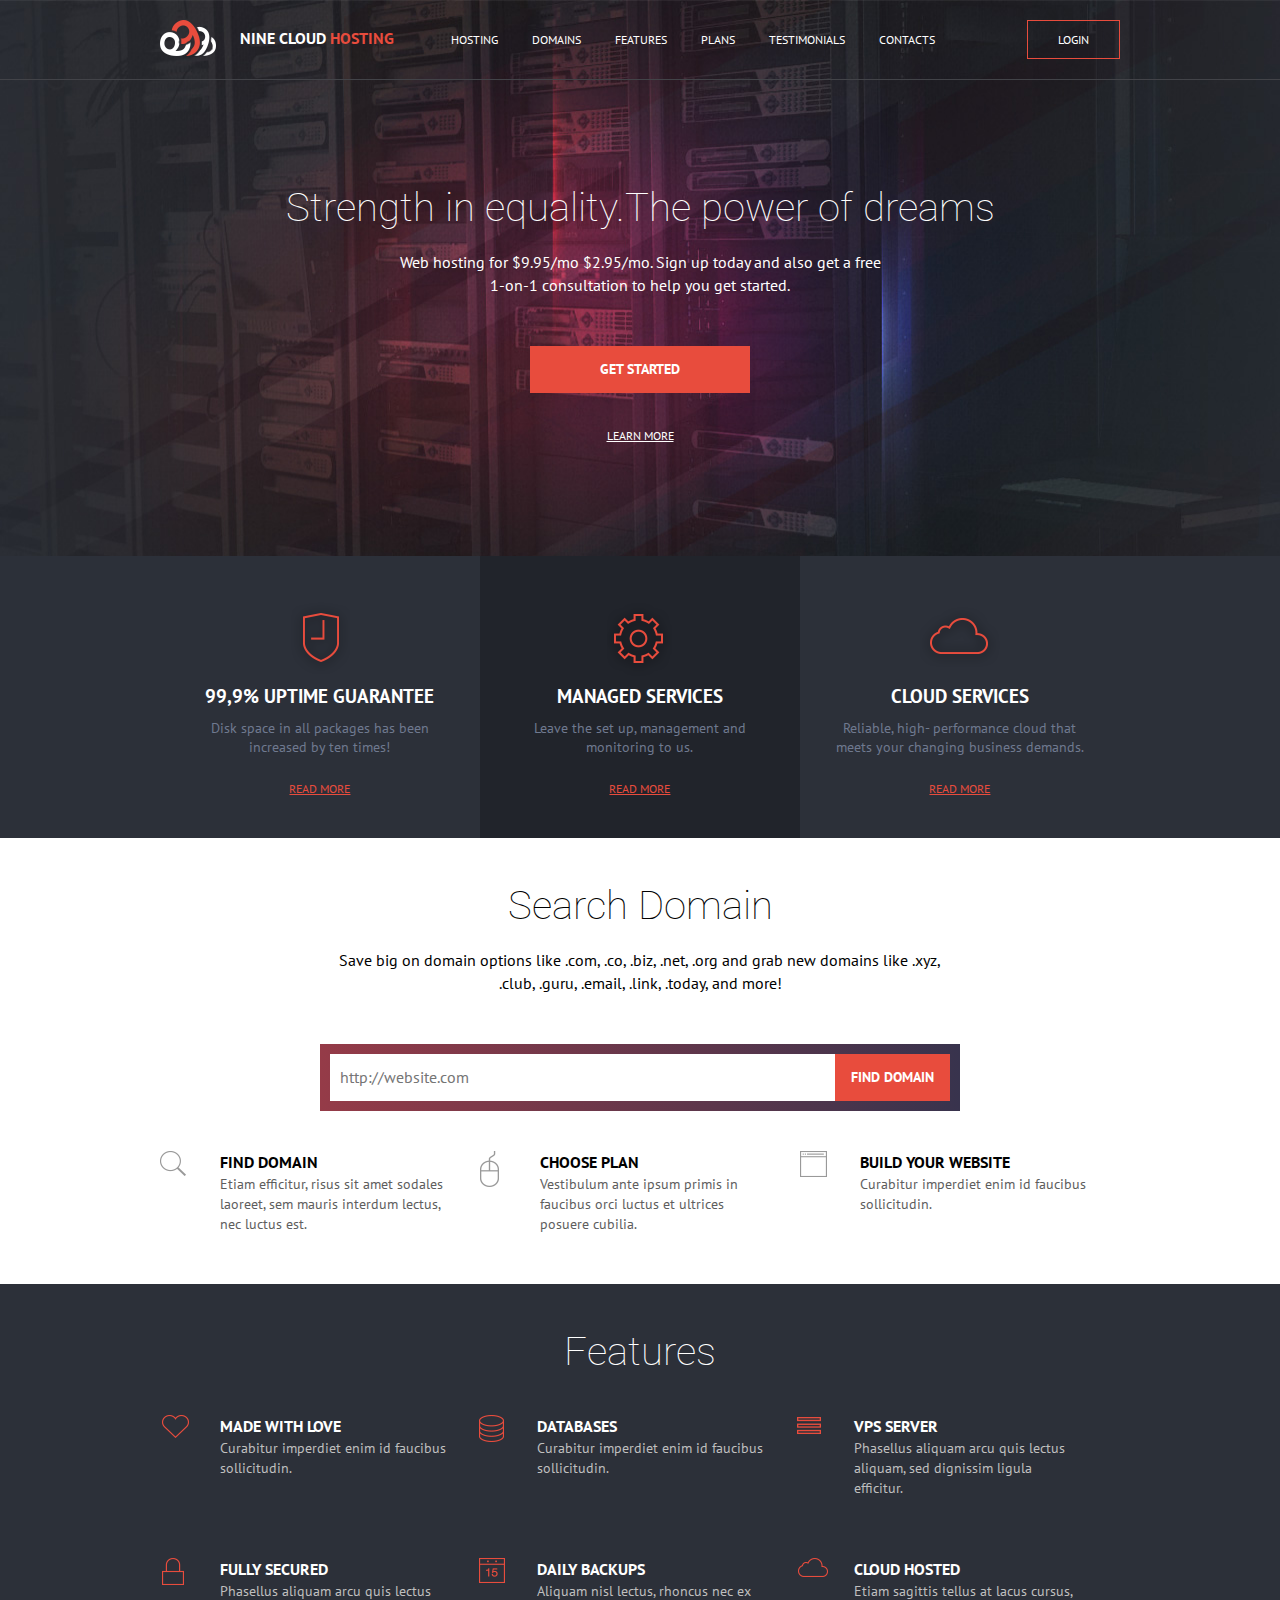
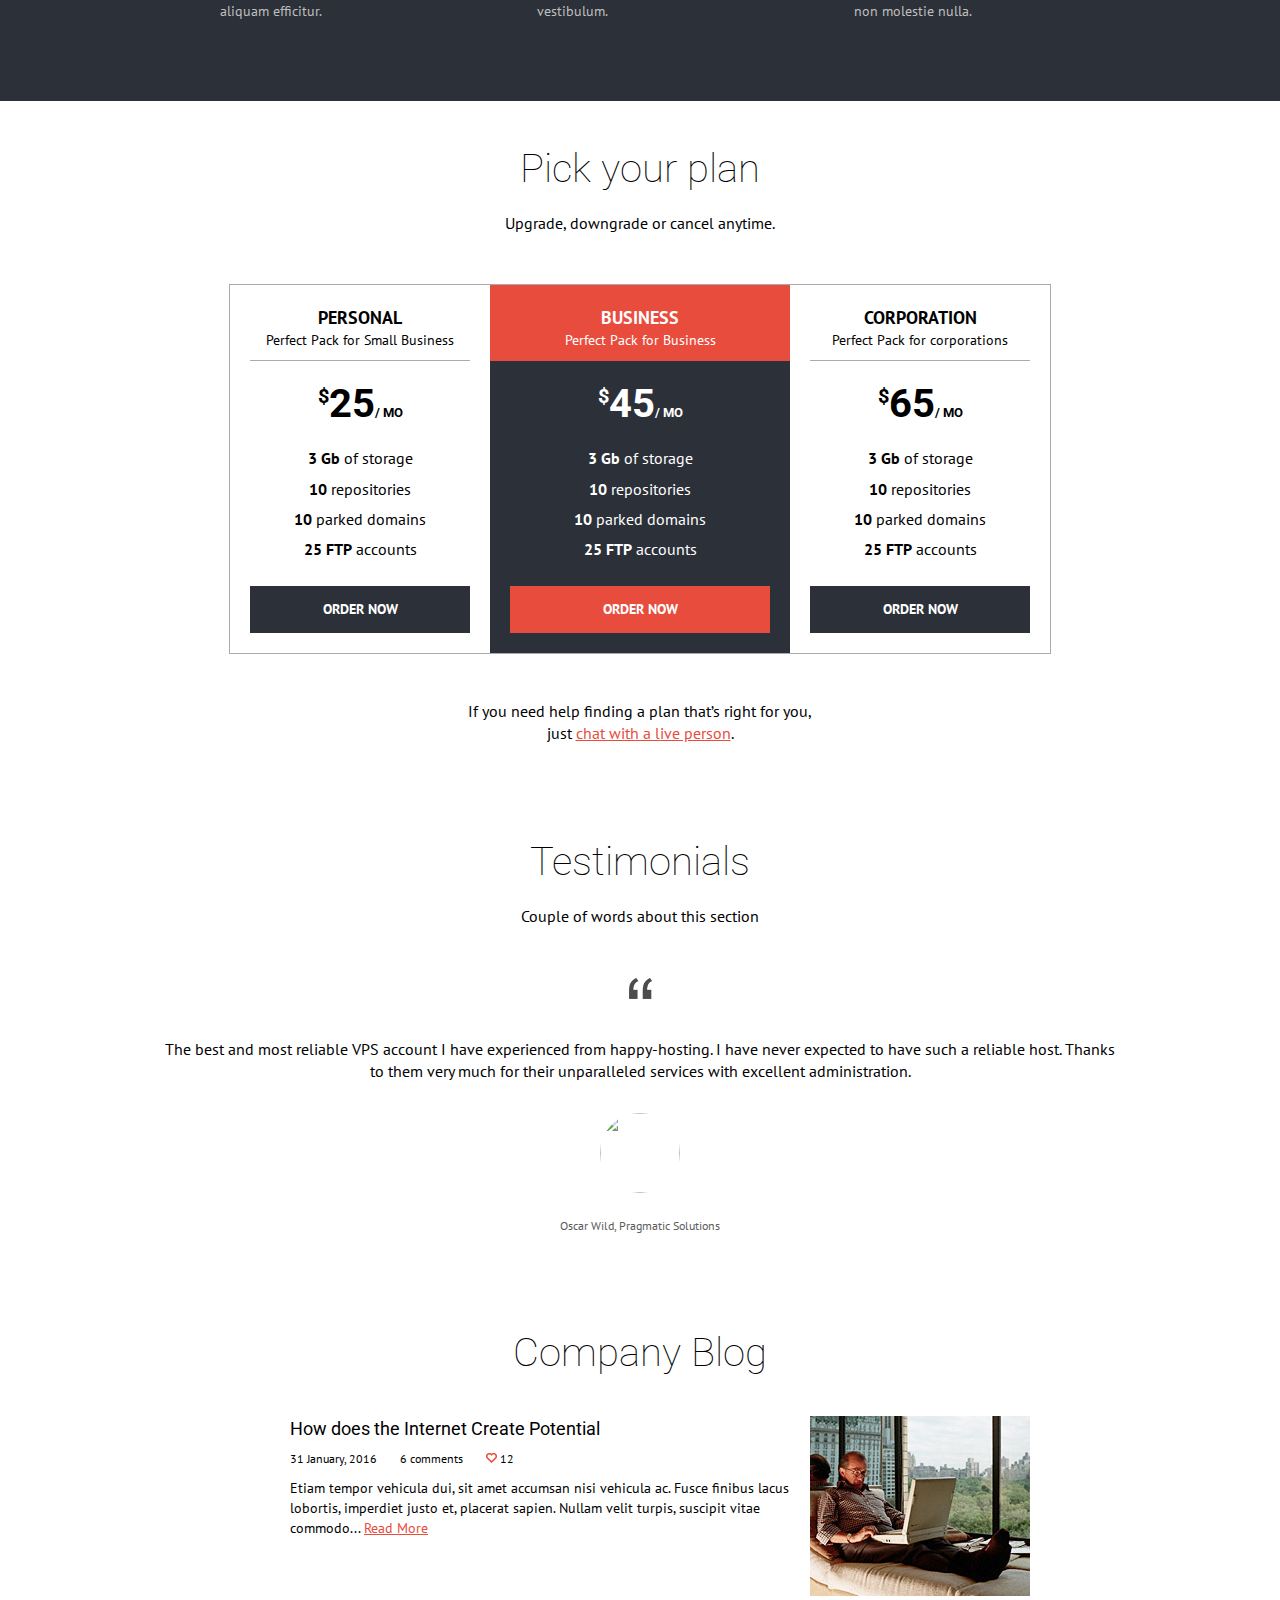
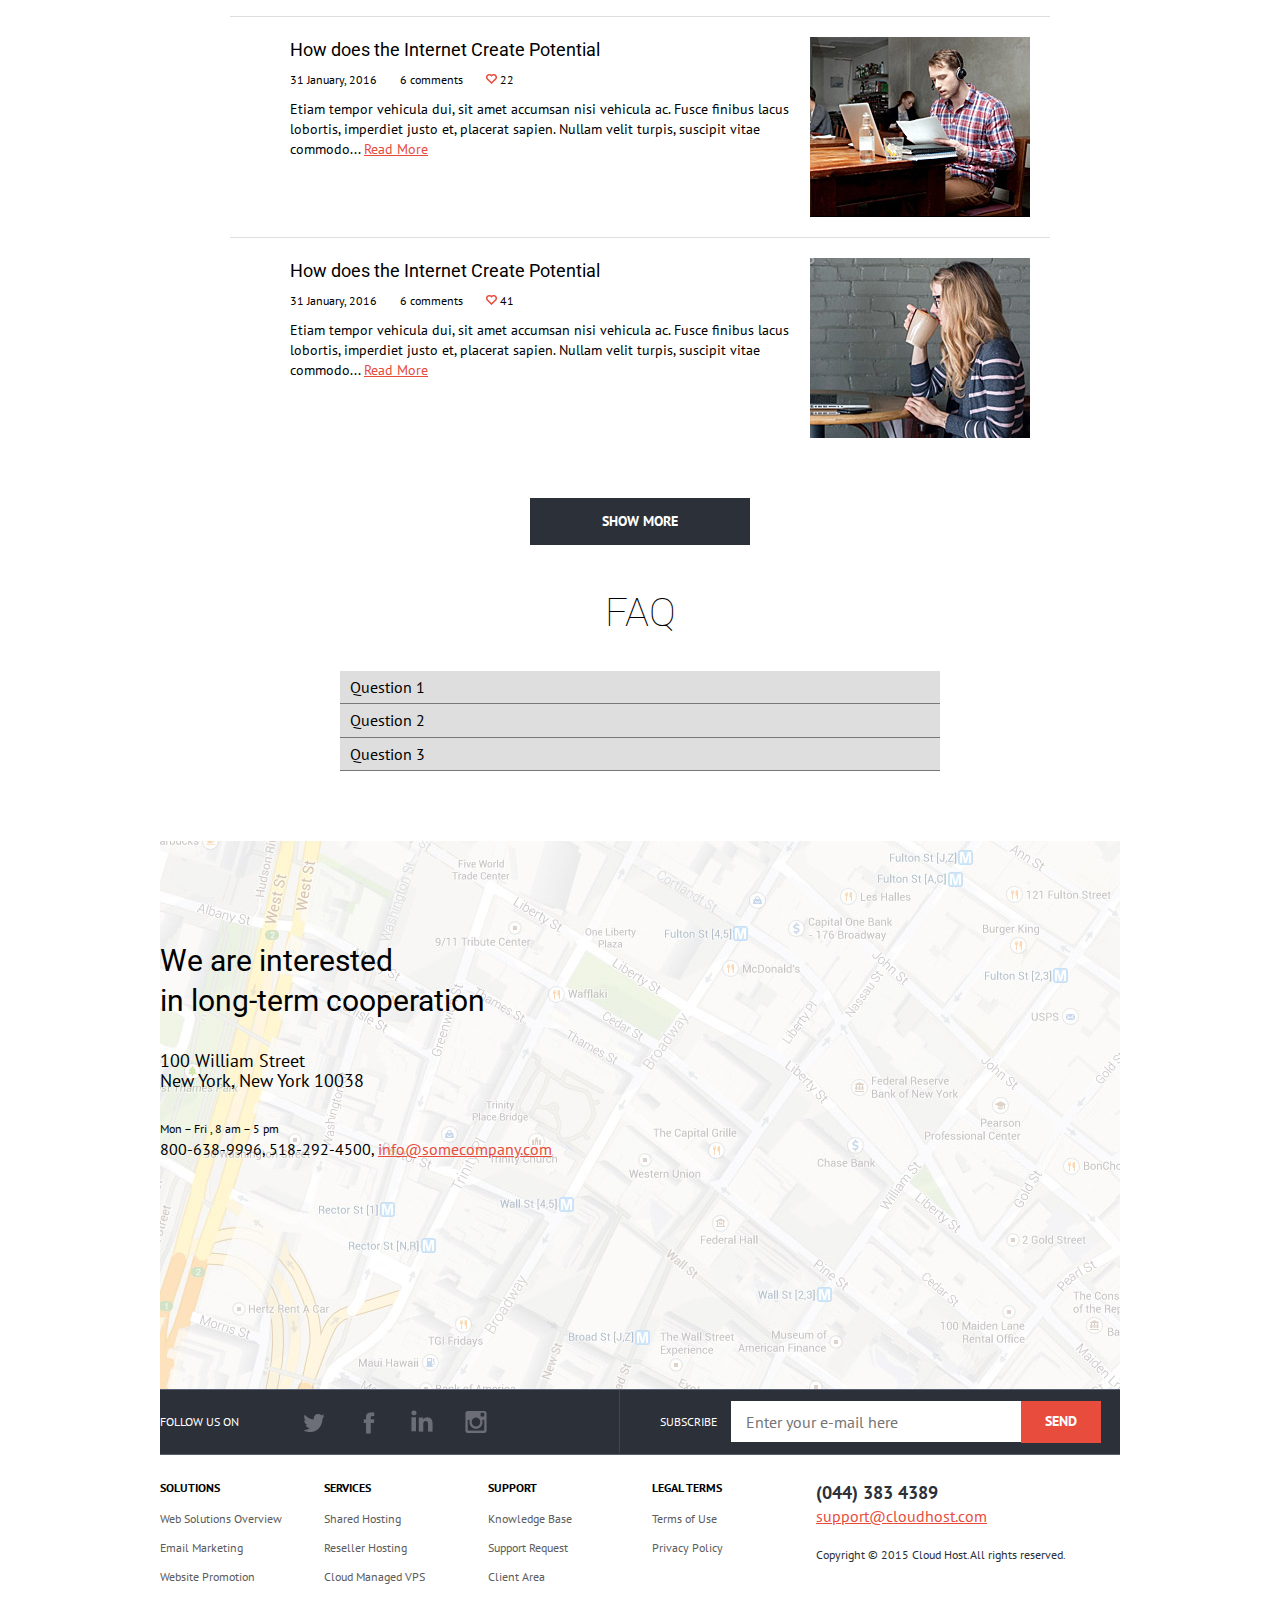
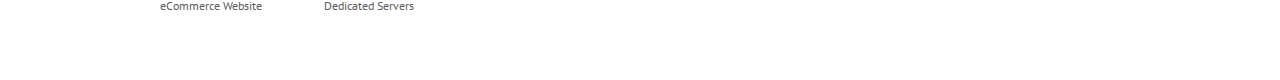
==== index.html @ 0ff3e825 "Accordion" ====
<!DOCTYPE html>
<html lang="en">
<head>

    <meta charset="UTF-8">
    <link rel="stylesheet" href="css/style.css">
    <link href='https://fonts.googleapis.com/css?family=Roboto:100,300,700|PT+Sans:400,700' rel='stylesheet' type='text/css'>
    <link rel="apple-touch-icon" sizes="57x57" href="i/favicons/apple-touch-icon-57x57.png">
    <link rel="apple-touch-icon" sizes="60x60" href="i/favicons/apple-touch-icon-60x60.png">
    <link rel="apple-touch-icon" sizes="72x72" href="i/favicons/apple-touch-icon-72x72.png">
    <link rel="apple-touch-icon" sizes="76x76" href="i/favicons/apple-touch-icon-76x76.png">
    <link rel="apple-touch-icon" sizes="114x114" href="i/favicons/apple-touch-icon-114x114.png">
    <link rel="apple-touch-icon" sizes="120x120" href="i/favicons/apple-touch-icon-120x120.png">
    <link rel="apple-touch-icon" sizes="144x144" href="i/favicons/apple-touch-icon-144x144.png">
    <link rel="apple-touch-icon" sizes="152x152" href="i/favicons/apple-touch-icon-152x152.png">
    <link rel="apple-touch-icon" sizes="180x180" href="i/favicons/apple-touch-icon-180x180.png">
    <link rel="icon" type="image/png" href="i/favicons/favicon-32x32.png" sizes="32x32">
    <link rel="icon" type="image/png" href="i/favicons/android-chrome-192x192.png" sizes="192x192">
    <link rel="icon" type="image/png" href="i/favicons/favicon-96x96.png" sizes="96x96">
    <link rel="icon" type="image/png" href="i/favicons/favicon-16x16.png" sizes="16x16">
    <link rel="manifest" href="i/favicons/manifest.json">
    <link rel="mask-icon" href="i/favicons/safari-pinned-tab.svg" color="#5bbad5">
    <meta name="msapplication-TileColor" content="#da532c">
    <meta name="msapplication-TileImage" content="i/favicons/mstile-144x144.png">
    <meta name="theme-color" content="#ffffff">

    <title>Хостинг</title>
</head>
<body>


<!-- Header -->
<div class="header" id="js-header">

    <div class="nav-container" id="js-nav-container">
        <div class="container">

            <div class="logo-container">
                <a href="#" class="logo">
                    <img src="i/logo.png" width="56" height="36" alt="">
                    <div class="slogan">nine cloud <span class="text-red">hosting</span></div>
                </a>
            </div>

            <nav class="nav" id="js-nav">
                <a href="#js-header" class="nav__item">Hosting</a>
                <a href="#js-domain" class="nav__item">Domains</a>
                <a href="#js-features" class="nav__item">features</a>
                <a href="#js-plans" class="nav__item">plans</a>
                <a href="#js-testimonials" class="nav__item">testimonials</a>
                <a href="#js-contacts" class="nav__item">contacts</a>
            </nav>

            <a href="#js-login-modal" class="btn btn_login pull-right js-show-modal">login</a>
        </div><!-- /.container -->
    </div><!-- /.nav-container -->


    <div class="container intro text-center">
        <h1 class="title">Strength in equality.The power of dreams</h1>
        <p class="text">Web hosting for $9.95/mo $2.95/mo. Sign up today and also get a free<br>1-on-1 consultation to help you get started.</p>
        <a href="#" class="btn btn_red btn_intro js-get-started">get started</a>
        <p><a href="#" class="link text-upper text-small">learn more</a></p>
    </div><!-- /.intro -->

</div><!-- /.header -->

<!-- Benefits -->
<div class="benefits">
    <div class="container">

        <div class="benefits__item uptime">
            <h3 class="benefits-title">99,9% UPtime guarantee</h3>
            <p class="benefits-text">Disk space in all packages has been increased by ten times!</p>
            <a href="#" class="link link_red text-upper text-small">read more</a>
        </div>
        <div class="benefits__item manage">
            <h3 class="benefits-title">Managed Services</h3>
            <p class="benefits-text">Leave the set up, management and monitoring to us.</p>
            <a href="#" class="link link_red text-upper text-small">read more</a>
        </div>
        <div class="benefits__item cloud">
            <h3 class="benefits-title">Cloud Services</h3>
            <p class="benefits-text">Reliable, high- performance cloud that meets your changing business demands.</p>
            <a href="#" class="link link_red text-upper text-small">read more</a>
        </div>

    </div><!-- /.container -->
</div><!-- /.benefits -->

<!-- Search Domain -->
<div class="container page-block" id="js-domain">

    <h2 class="title title_dark text-center">Search Domain</h2>
    <p class="text text_dark text-center">Save big on domain options like .com, .co, .biz, .net, .org and grab new domains like .xyz,<br>.club, .guru, .email, .link, .today, and more!</p>

    <div class="domain-search">
        <form action="#" method="#" class="search-form">
            <input type="text" name="search_domain" class="search-input pull-left" placeholder="http://website.com">
            <button class="btn btn_red btn_sm btn_search pull-right">find domain</button>
        </form>
    </div>

    <div class="steps">
        <div class="steps__item find">
            <h3 class="steps-title">find domain</h3>
            <p class="steps-text">Etiam efficitur, risus sit amet sodales laoreet, sem mauris interdum lectus, nec luctus est.</p>
        </div>
        <div class="steps__item choose">
            <h3 class="steps-title">choose plan</h3>
            <p class="steps-text">Vestibulum ante ipsum primis in faucibus orci luctus et ultrices posuere cubilia.</p>
        </div>
        <div class="steps__item build">
            <h3 class="steps-title">build your website</h3>
            <p class="steps-text">Curabitur imperdiet enim id faucibus sollicitudin.</p>
        </div>
    </div><!-- /.steps -->

</div><!-- /.container -->

<!-- Features -->

<div class="features page-block" id="js-features">
    <div class="container">

        <h2 class="title text-center">Features</h2>

        <div class="features-list">
            <div class="features-list__item love">
                <h3 class="features-title">Made with love</h3>
                <p class="features-text">Curabitur imperdiet enim id faucibus sollicitudin.</p>
            </div>
            <div class="features-list__item database">
                <h3 class="features-title">Databases</h3>
                <p class="features-text">Curabitur imperdiet enim id faucibus sollicitudin.</p>
            </div>
            <div class="features-list__item vps">
                <h3 class="features-title">VPS server</h3>
                <p class="features-text">Phasellus aliquam arcu quis lectus aliquam, sed dignissim ligula efficitur.</p>
            </div>
            <div class="features-list__item secure">
                <h3 class="features-title">Fully secured</h3>
                <p class="features-text">Phasellus aliquam arcu quis lectus aliquam efficitur.</p>
            </div>
            <div class="features-list__item backup">
                <h3 class="features-title">Daily backups</h3>
                <p class="features-text">Aliquam nisl lectus, rhoncus nec ex vestibulum. </p>
            </div>
            <div class="features-list__item cloud">
                <h3 class="features-title">Cloud hosted</h3>
                <p class="features-text">Etiam sagittis tellus at lacus cursus, non molestie nulla.</p>
            </div>
        </div>

    </div><!-- /.container -->
</div><!-- /.features -->

<!-- Plans -->
<div class="container page-block text-center" id="js-plans">
    <h2 class="title title_dark">Pick your plan</h2>
    <p class="text text_dark">Upgrade, downgrade or cancel anytime.</p>

    <div class="plans">
        <div class="plans__item">
            <header class="plans__header">
                <h3 class="plans-title">personal</h3>
                <p class="plans-text">Perfect Pack for Small Business</p>
            </header>
            <div class="plans-price"><sup>$</sup>25<span>/ mo</span></div>
            <ul class="plans-include">
                <li class="plans-include__item"><b>3 Gb</b> of storage</li>
                <li class="plans-include__item"><b>10</b> repositories</li>
                <li class="plans-include__item"><b>10</b> parked domains</li>
                <li class="plans-include__item"><b>25 FTP</b> accounts</li>
            </ul>
            <a href="#" class="btn btn_blue btn_full">order now</a>
        </div>

        <div class="plans__item plans__item_active">
            <header class="plans__header">
                <h3 class="plans-title">business</h3>
                <p class="plans-text">Perfect Pack for Business</p>
            </header>
            <div class="plans-price"><sup>$</sup>45<span>/ mo</span></div>
            <ul class="plans-include">
                <li class="plans-include__item"><b>3 Gb</b> of storage</li>
                <li class="plans-include__item"><b>10</b> repositories</li>
                <li class="plans-include__item"><b>10</b> parked domains</li>
                <li class="plans-include__item"><b>25 FTP</b> accounts</li>
            </ul>
            <a href="#" class="btn btn_red btn_full">order now</a>
        </div>

        <div class="plans__item">
            <header class="plans__header">
                <h3 class="plans-title">corporation</h3>
                <p class="plans-text">Perfect Pack for corporations</p>
            </header>
            <div class="plans-price"><sup>$</sup>65<span>/ mo</span></div>
            <ul class="plans-include">
                <li class="plans-include__item"><b>3 Gb</b> of storage</li>
                <li class="plans-include__item"><b>10</b> repositories</li>
                <li class="plans-include__item"><b>10</b> parked domains</li>
                <li class="plans-include__item"><b>25 FTP</b> accounts</li>
            </ul>
            <a href="#" class="btn btn_blue btn_full">order now</a>
        </div>
    </div><!-- /.plans -->

    <p>If you need help finding a plan that’s right for you,<br> just <a href="#" class="link link_red">chat with a live person</a>.</p>
</div><!-- /.container -->


<!-- Testimonials -->
<div class="container page-block text-center" id="js-testimonials">
    <h2 class="title title_dark">Testimonials</h2>
    <p class="text text_dark">Couple of words about this section</p>

    <div class="testimonials">

        <div class="testimonials__item">
            <p class="testimonials-text">The best and most reliable VPS account I have experienced from happy-hosting. I have never expected to have such a reliable host. Thanks to them very much for their unparalleled services with excellent administration.</p>
            <div class="testimonials-photo">
                <img src="http://placehold.it/80" width="80" height="80" alt="">
            </div>
            <p class="testimonials-author">Oscar Wild,  Pragmatic Solutions</p>
        </div>

    </div><!-- /.testimonials -->

</div><!-- /.container -->


<!-- Company Blog -->
<div class="container page-block">
    <h2 class="title title_dark text-center">Company Blog</h2>

    <div class="post-list">
        <article class="post">
            <div class="post__left">
                <h3 class="post-title"><a href="#">How does the Internet Create Potential</a></h3>
                <div class="post-info">
                    <time datetime="31.01.2016" pubdate="" class="post-info__item">31 January, 2016</time>
                    <div class="post-info__item">6 comments</div>
                    <div class="post-info__item"><i class="heart-icon"></i>12</div>
                </div>
                <p class="post-text">Etiam tempor vehicula dui, sit amet accumsan nisi vehicula ac. Fusce finibus lacus lobortis, imperdiet justo et, placerat sapien. Nullam velit turpis, suscipit vitae commodo... <a href="#" class="link link_red">Read More</a></p>
            </div>
            <div class="post__right">
                <a href="#"><img src="i/photo1.jpg" width="220" height="180" class="post-photo" alt=""></a>
            </div>
        </article>

        <article class="post">
            <div class="post__left">
                <h3 class="post-title"><a href="#">How does the Internet Create Potential</a></h3>
                <div class="post-info">
                    <time datetime="31.01.2016" pubdate="" class="post-info__item">31 January, 2016</time>
                    <div class="post-info__item">6 comments</div>
                    <div class="post-info__item"><i class="heart-icon"></i>22</div>
                </div>
                <p class="post-text">Etiam tempor vehicula dui, sit amet accumsan nisi vehicula ac. Fusce finibus lacus lobortis, imperdiet justo et, placerat sapien. Nullam velit turpis, suscipit vitae commodo... <a href="#" class="link link_red">Read More</a></p>
            </div>
            <div class="post__right">
                <a href="#"><img src="i/photo2.jpg" width="220" height="180" class="post-photo" alt=""></a>
            </div>
        </article>

        <article class="post">
            <div class="post__left">
                <h3 class="post-title"><a href="#">How does the Internet Create Potential</a></h3>
                <div class="post-info">
                    <time datetime="31.01.2016" pubdate="" class="post-info__item">31 January, 2016</time>
                    <div class="post-info__item">6 comments</div>
                    <div class="post-info__item"><i class="heart-icon"></i>41</div>
                </div>
                <p class="post-text">Etiam tempor vehicula dui, sit amet accumsan nisi vehicula ac. Fusce finibus lacus lobortis, imperdiet justo et, placerat sapien. Nullam velit turpis, suscipit vitae commodo... <a href="#" class="link link_red">Read More</a></p>
            </div>
            <div class="post__right">
                <a href="#"><img src="i/photo3.jpg" width="220" height="180" class="post-photo" alt=""></a>
            </div>
        </article>
    </div><!-- /.post-list -->

    <div class="text-center">
        <a href="#" class="btn btn_blue">show more</a>
    </div>

    <!-- FAQ -->
    <div class="container page-block">
        <h2 class="title title_dark text-center">FAQ</h2>

        <div class="faq">

            <div class="faq__item">
                <a href="#question1" class="faq-title js-faq-title">Question 1</a>
                <div class="faq-content js-faq-content" id="question1">
                    <p>Lorem ipsum dolor sit amet, consectetur adipisicing elit. Deserunt blanditiis quam ullam distinctio aliquid, ad aspernatur temporibus quis labore, est quidem voluptatum. Asperiores similique totam veritatis inventore velit distinctio, ullam!</p>
                </div>
            </div>

            <div class="faq__item">
                <a href="#question2" class="faq-title js-faq-title">Question 2</a>
                <div class="faq-content js-faq-content" id="question2">
                    <p>Lorem ipsum dolor sit amet, consectetur adipisicing elit. Deserunt blanditiis quam ullam distinctio aliquid, ad aspernatur temporibus quis labore, est quidem voluptatum. Asperiores similique totam veritatis inventore velit distinctio, ullam!</p>
                </div>
            </div>

            <div class="faq__item">
                <a href="#question3" class="faq-title js-faq-title">Question 3</a>
                <div class="faq-content js-faq-content" id="question3">
                    <p>Lorem ipsum dolor sit amet, consectetur adipisicing elit. Deserunt blanditiis quam ullam distinctio aliquid, ad aspernatur temporibus quis labore, est quidem voluptatum. Asperiores similique totam veritatis inventore velit distinctio, ullam!</p>
                </div>
            </div>

        </div><!-- /.faq -->

</div><!-- /.container -->

<!-- Map -->
<div class="map" id="js-contacts">
    <div class="container">

        <h3 class="address-title">We are interested <br>in long-term cooperation</h3>
        <address class="address">
            100 William Street<br>
            New York, New York 10038
        </address>

        <div>
            <div class="work-days">Mon – Fri , 8 am – 5 pm</div>
            <div>800-638-9996, 518-292-4500, <a href="#" class="link link_red">info@somecompany.com</a></div>
        </div>

    </div><!-- /.container -->
</div><!-- /.map -->

<!-- Subscribe & social -->
<div class="subscribe-social">
    <div class="container">

        <div class="social-container">
            <div class="subscribe-title">follow us on</div>
            <div class="social">
                <a href="#" class="social__item tw">twitter</a>
                <a href="#" class="social__item fb">facebook</a>
                <a href="#" class="social__item ln">linkedin</a>
                <a href="#" class="social__item in">instagram</a>
            </div>
        </div>

        <div class="subscribe-container">
            <label class="subscribe-title" for="subscribe_email">subscribe</label>
            <form action="" method="" class="subscribe-form">
                <input type="text" name="subscribe_email" class="subscribe-input" id="subscribe_email" placeholder="Enter your e-mail here">
                <button class="btn btn_red btn_subscribe">send</button>
            </form>
        </div>

    </div><!-- /.container -->
</div><!-- /.subscribe-social -->


<!-- Footer -->
<div class="container footer">

    <div class="footer-block">
        <h4 class="footer-block-title">Solutions</h4>
        <ul class="footer-nav">
            <li class="footer-nav__item"><a href="#" class="footer-nav__link">Web Solutions Overview</a></li>
            <li class="footer-nav__item"><a href="#" class="footer-nav__link">Email Marketing</a></li>
            <li class="footer-nav__item"><a href="#" class="footer-nav__link">Website Promotion</a></li>
            <li class="footer-nav__item"><a href="#" class="footer-nav__link">eCommerce Website</a></li>
        </ul>
    </div>

    <div class="footer-block">
        <h4 class="footer-block-title">Services</h4>
        <ul class="footer-nav">
            <li class="footer-nav__item"><a href="#" class="footer-nav__link">Shared Hosting</a></li>
            <li class="footer-nav__item"><a href="#" class="footer-nav__link">Reseller Hosting</a></li>
            <li class="footer-nav__item"><a href="#" class="footer-nav__link">Cloud Managed VPS</a></li>
            <li class="footer-nav__item"><a href="#" class="footer-nav__link">Dedicated Servers</a></li>
        </ul>
    </div>

    <div class="footer-block">
        <h4 class="footer-block-title">support</h4>
        <ul class="footer-nav">
            <li class="footer-nav__item"><a href="#" class="footer-nav__link">Knowledge Base</a></li>
            <li class="footer-nav__item"><a href="#" class="footer-nav__link">Support Request</a></li>
            <li class="footer-nav__item"><a href="#" class="footer-nav__link">Client Area</a></li>
        </ul>
    </div>

    <div class="footer-block">
        <h4 class="footer-block-title">Legal Terms</h4>
        <ul class="footer-nav">
            <li class="footer-nav__item"><a href="#" class="footer-nav__link">Terms of Use</a></li>
            <li class="footer-nav__item"><a href="#" class="footer-nav__link">Privacy Policy</a></li>
        </ul>
    </div>

    <div class="footer-block footer-block_big">
        <div><a href="#" class="footer-phone">(044) 383 4389</a></div>
        <div><a href="#" class="link link_red">support@cloudhost.com</a></div>
        <div class="copyright">Copyright © 2015 Cloud Host.All rights reserved.</div>
    </div>
</div>

</div><!-- /.container footer -->

<!-- Modals  Window -->
<div class="overlay" id="js-overlay"></div>
<div class="modal js-modal" id="js-login-modal">
    <h2>Modal Title</h2>
    <p>Lorem ipsum dolor sit amet, consectetur adipisicing elit. Dolore aut officiis eaque itaque repudiandae nemo, ea praesentium ullam tempora nisi numquam harum accusamus nihil, animi iure minus quasi labore doloremque.</p>
    <a href="#" class="btn btn_red js-modal-close">Close</a>
</div>


<!-- Javascript section -->

<script src="js/jquery-1.12.0.min.js"></script>
<script src="js/custom.js"></script>

</body>
</html>
---- css/style.css ----
.text-center{text-align:center}.text-red{color:#e84c3d}.pull-left{float:left}.pull-right{float:right}.text-upper{text-transform:uppercase}.text-small{font-size:12px}.link{color:#fff;text-decoration:underline}.link_red{color:#e84c3d}.link:hover{text-decoration:none}body,html{height:100%}body{font-family:'PT Sans', sans-serif;font-size:16px;line-height:1.4;margin:0;min-width:320px}body.open-modal{overflow:hidden;padding-right:17px}*,:before,:after{-webkit-box-sizing:border-box;-moz-box-sizing:border-box;box-sizing:border-box}a:focus{outline:none;text-decoration:none}p{margin:0 0 10px}h1,h2,h3,h4,h5,h6{margin:0}button,input,textarea{font-family:'PT Sans', sans-serif;font-size:16px}ol,ul{list-style:none;margin:0;padding:0}address{font-style:normal}.container{width:960px;margin:0 auto}.container:after,.container:before{content:"";display:table;width:100%}.container:after{clear:both}.page-block{padding:40px 0}.header{background:#2c3039 url("../i/header.jpg") center top no-repeat}.header.nav-fixed{padding-top:79px}.nav-container{border-bottom:1px solid #424348;padding:20px 0}.nav-container.fixed{background-color:#2c3039;padding:5px 0;position:fixed;top:0;left:0;right:0;z-index:200}.logo-container{display:inline-block;vertical-align:middle}.logo{display:inline-block;vertical-align:middle;text-decoration:none}.logo img{display:inline-block;vertical-align:middle;margin-right:20px}.slogan{display:inline-block;vertical-align:middle;color:#fff;text-transform:uppercase;font-weight:bold}.nav{width:590px;display:inline-block;vertical-align:middle;text-transform:uppercase;text-align:center}.nav__item{margin:0 15px;-webkit-transition:color 0.2s;-moz-transition:color 0.2s;transition:color 0.2s;text-decoration:none;font-size:12px;color:#fff}.nav__item:hover{color:#e84c3d}.intro{padding:100px 0}.title{font-family:'Roboto', sans-serif;font-size:40px;font-weight:100;color:#fff;margin-bottom:15px}.title_dark{color:#000}.text{color:#fff;margin-bottom:50px}.text_dark{color:#000}.btn{-webkit-transition:all 0.3s;-moz-transition:all 0.3s;transition:all 0.3s;display:inline-block;background:none;border:0;text-decoration:none;text-transform:uppercase;line-height:1.1}.btn_login{font-size:12px;color:#fff;border:1px solid #e84c3d;padding:12px 30px}.btn_login:hover{background:#e84c3d}.btn_intro{margin-bottom:30px}.btn_search{width:20%}.btn_red{width:220px;padding:16px;background:#e84c3d;color:#fff;font-size:14px;font-weight:bold}.btn_red:hover{background:#e12c1b}.btn_blue{width:220px;padding:16px;background:#2c3039;color:#fff;font-size:14px;font-weight:bold}.btn_blue:hover{background:#3e4350}.btn_sm{width:auto}.btn_full{width:100%}.btn_subscribe{width:80px;float:left;padding-top:13px;padding-bottom:13px}.btn:focus{outline:none}.btn:hover{cursor:pointer}.benefits{background:#2c3039}.benefits__item{width:33.33333%;float:left;padding:40px 35px;text-align:center}.benefits__item:nth-child(2){background:#21242b}.benefits__item:before{content:"";display:inline-block;height:82px;background:url("../i/benefits-sprite.png") no-repeat}.benefits__item.uptime:before{width:60px;background-position:-16px 0}.benefits__item.manage:before{width:65px;background-position:-104px 0}.benefits__item.cloud:before{width:80px;background-position:-185px 0}.benefits-title{color:#fff;text-transform:uppercase;font-weight:bold;margin-bottom:10px}.benefits-text{color:#6f798f;font-size:14px;line-height:1.3;margin-bottom:20px}.domain-search{width:640px;margin:0 auto 40px;padding:10px;background:#953b48;background:-moz-linear-gradient(left, #953b48 0%, #38334d 100%);background:-webkit-linear-gradient(left, #953b48 0%, #38334d 100%);background:linear-gradient(to right, #953b48 0%, #38334d 100%);filter:progid:DXImageTransform.Microsoft.gradient(startColorstr='#953b48', endColorstr='#38334d', GradientType=1)}.search-form{background:#fff}.search-form:after,.search-form:before{content:"";display:table;width:100%}.search-form:after{clear:both}.search-input{display:block;width:80%;height:47px;border:0;padding-left:10px;background:#fff}.search-input:focus{outline:0;box-shadow:0 0 5px #e8dc45}.steps{font-size:14px}.steps:after,.steps:before{content:"";display:table;width:100%}.steps:after{clear:both}.steps__item{width:33.33333%;float:left;padding:0 30px 0 60px}.steps__item.find{background:url("../i/search-icon.png") left top no-repeat}.steps__item.choose{background:url("../i/mouse-icon.png") left top no-repeat}.steps__item.build{background:url("../i/browse-icon.png") left top no-repeat}.steps-title{font-weight:bold;color:#000;text-transform:uppercase}.steps-text{color:#5e5e5e;line-height:20px}.features{background:#2c3039}.features-list{letter-spacing:-4px;font-size:14px}.features-list__item{width:33%;display:inline-block;vertical-align:top;padding:0 30px 0 60px;margin:20px 0 30px;letter-spacing:normal;position:relative}.features-list__item:before{content:"";display:block;width:39px;background:url("../i/features-sprite.png") no-repeat;position:absolute;top:0;left:0;z-index:1}.features-list__item.love:before{height:23px;background-position:0 0}.features-list__item.database:before{height:27px;background-position:0 -64px}.features-list__item.vps:before{height:19px;background-position:0 -130px}.features-list__item.secure:before{height:27px;background-position:0 -29px}.features-list__item.backup:before{height:25px;background-position:0 -98px}.features-list__item.cloud:before{height:19px;background-position:0 -156px}.features-title{font-weight:bold;color:#fff;text-transform:uppercase}.features-text{color:#bfbfbf;line-height:20px}.plans{display:inline-block;border:1px solid #ababab;margin-bottom:40px}.plans:after,.plans:before{content:"";display:table;width:100%}.plans:after{clear:both}.plans__item{width:260px;float:left;padding:0 20px 20px;background:#fff;color:#000}.plans__item_active{width:300px;color:#fff;background:#2c3039}.plans__item_active .plans__header{background:#e84c3d;margin-left:-20px;margin-right:-20px;border-bottom-color:#e84c3d}.plans__header{border-bottom:1px solid #ababab;margin-bottom:15px;padding:20px 0 10px}.plans-title{font-size:18px;font-weight:bold;text-transform:uppercase}.plans-text{font-size:14px;margin-bottom:0}.plans-price{font-family:'Roboto', sans-serif;font-size:40px;font-weight:bold;text-transform:uppercase;margin-bottom:15px}.plans-price sup{font-size:20px}.plans-price span{font-size:13.33333333px}.plans-include{margin-bottom:25px}.plans-include__item{margin-bottom:8px}.testimonials{background:url("../i/quotes.png") top center no-repeat;padding-top:60px}.testimonials-text{color:#000;margin-bottom:30px}.testimonials-photo{margin-bottom:20px}.testimonials-photo img{width:80px;height:80px;border-radius:50%}.testimonials-author{color:#5e5e5e;font-size:12px}.post-list{margin-bottom:40px}.post{width:820px;margin:0 auto;padding:20px 0;border-bottom:1px solid #dedede}.post:after,.post:before{content:"";display:table;width:100%}.post:after{clear:both}.post:last-of-type{border-bottom:0}.post__left,.post__right{float:left}.post__left{width:580px;padding-left:60px}.post__right{width:240px;padding-right:20px}.post-title{font-family:'Roboto', sans-serif;color:#000;font-size:18px;font-weight:normal;margin-bottom:10px}.post-title a{color:#000;text-decoration:none}.post-title a:hover{text-decoration:underline}.post-info{font-size:12px;margin-bottom:10px}.post-info__item{display:inline-block;margin-right:20px}.post-text{font-size:14px;line-height:20px}.post-photo{width:220px;height:180px;display:block}.heart-icon{display:inline-block;vertical-align:baseline;width:11px;height:10px;margin-right:3px;background:url("../i/hearth-icon.png") no-repeat}.map{background:url("../i/map.jpg") no-repeat;background-size:cover;height:548px;padding-top:100px}.address-title{font-family:'Roboto', sans-serif;color:#000;font-size:30px;line-height:40px;font-weight:normal;margin-bottom:30px}.address{color:#000;font-size:18px;line-height:20px;margin-bottom:30px}.work-days{font-size:12px}.subscribe-social{background:#2c3039;border-top:1px solid #586073;border-bottom:1px solid #586073}.subscribe-title{display:inline-block;vertical-align:middle;color:#fff;font-size:12px;text-transform:uppercase}.social-container{padding:19px 0;width:460px;float:left;border-right:1px solid #42454d}.social{margin-left:60px;display:inline-block;vertical-align:middle;font-size:0;color:transparent}.social__item{-webkit-transition:opacity 0.2s;-moz-transition:opacity 0.2s;transition:opacity 0.2s;display:inline-block;vertical-align:middle;width:24px;height:24px;margin-right:30px;background:url("../i/social-icons.png") no-repeat;opacity:.3}.social__item.tw{background-position:0 0}.social__item.fb{background-position:-54px 0}.social__item.ln{background-position:-120px 0}.social__item.in{background-position:-180px 0}.social__item:hover{opacity:1}.subscribe-container{width:500px;float:left;padding:11px 0 11px 40px}.subscribe-form{display:inline-block;vertical-align:middle;margin-left:10px}.subscribe-input{width:290px;height:41px;float:left;padding-left:15px;border:0}.subscribe-input:focus{outline:0;box-shadow:0 0 5px #e8dc45}.footer{padding:25px 0}.footer-block{width:160px;display:inline-block;vertical-align:top}.footer-block_big{width:300px}.footer-block-title{font-size:12px;color:#000;text-transform:uppercase;margin-bottom:15px}.footer-nav{font-size:12px}.footer-nav__item{margin-bottom:12px}.footer-nav__item:last-child{margin-bottom:0}.footer-nav__link{color:#5e5e5e;text-decoration:none}.footer-nav__link:hover{text-decoration:underline}.footer-phone{color:#2c3039;font-weight:bold;font-size:18px;text-decoration:none}.copyright{font-size:12px;color:#2c3039;margin-top:20px}.overlay{width:100%;height:100%;background:rgba(0, 0, 0, 0.7);position:fixed;top:0;left:0;z-index:999;display:none}.modal{width:300px;padding:20px;background:#fff;text-align:center;position:fixed;top:100px;left:50%;z-index:1000;margin-left:-150px}.faq{width:600px;margin:30px auto}.faq-title{-webkit-transition:background-color 0.2s;-moz-transition:background-color 0.2s;transition:background-color 0.2s;display:block;padding:5px 10px;color:#000;text-decoration:none;background-color:#dedede;border-bottom:1px solid #787878}.faq-title:hover{background-color:#d1d1d1}.faq-content{padding:5px 10px;font-size:12px;display:none}.modal.js-modal{display:none}
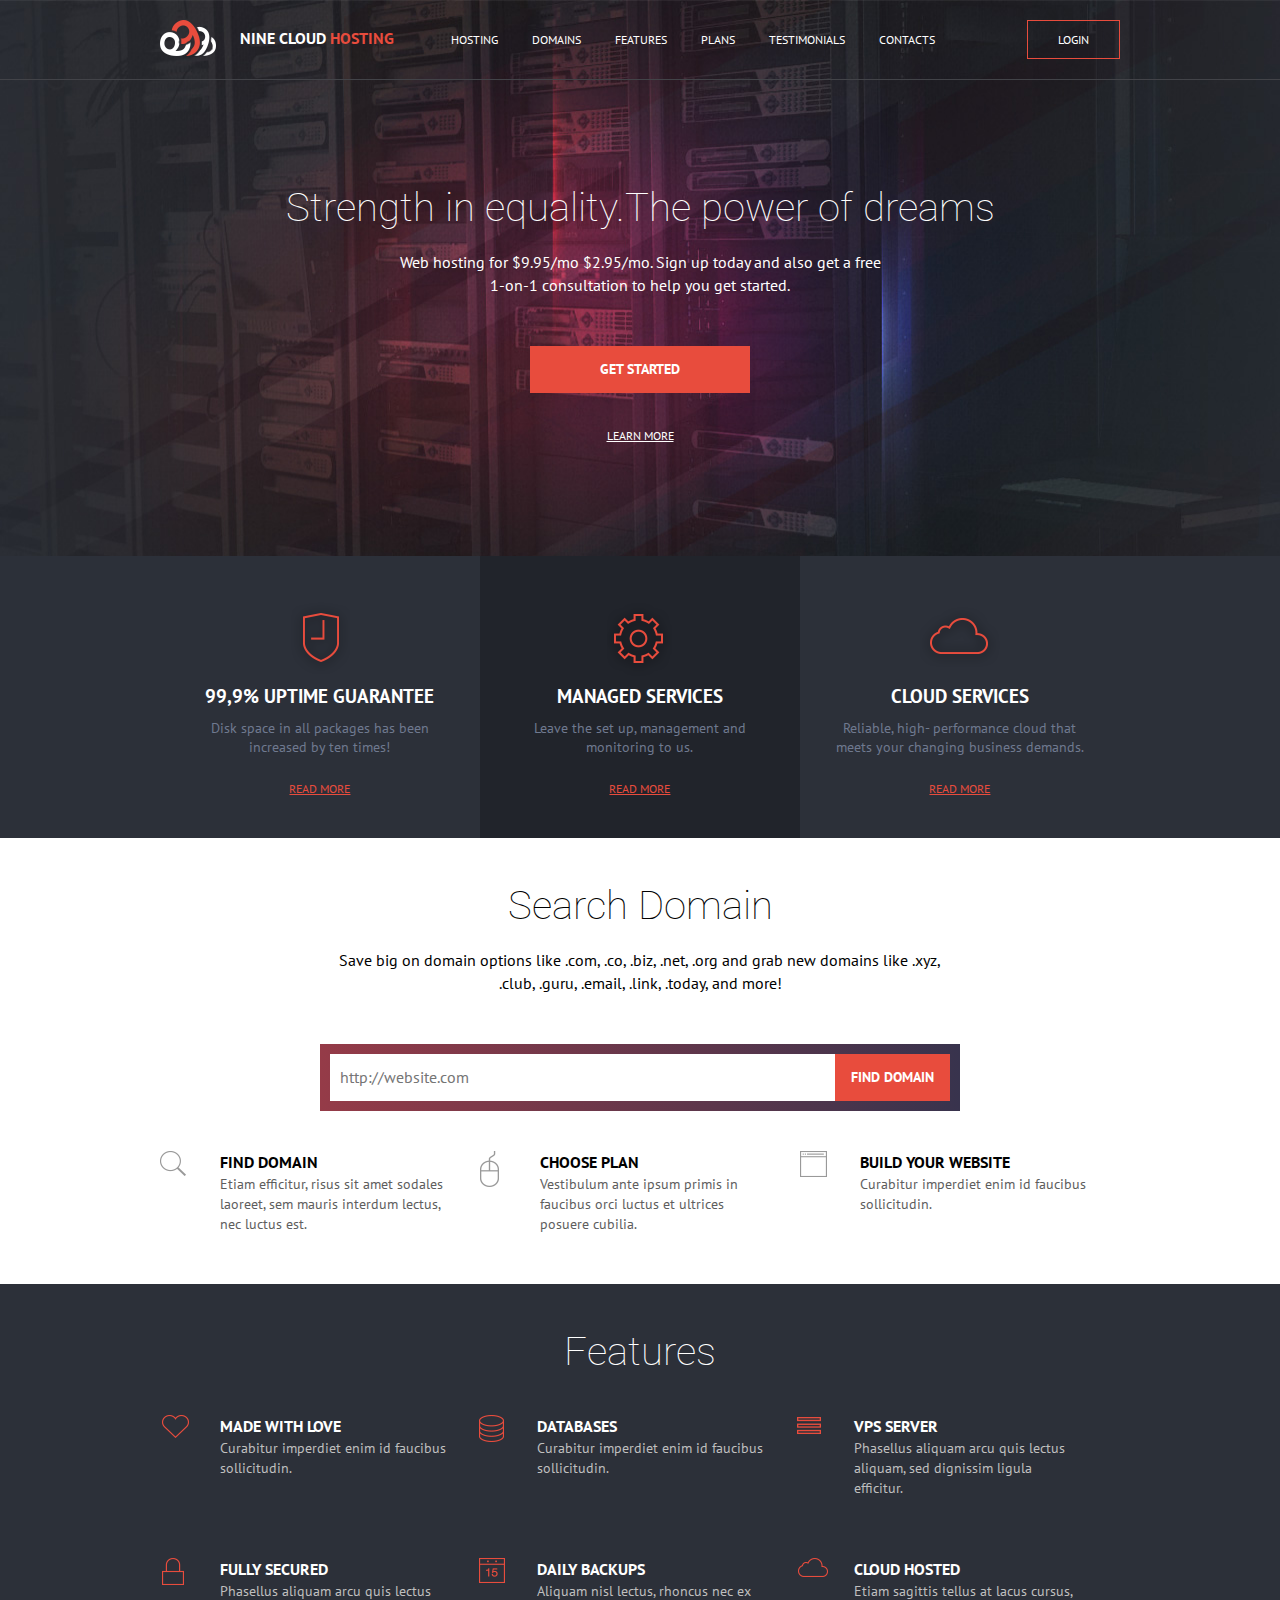
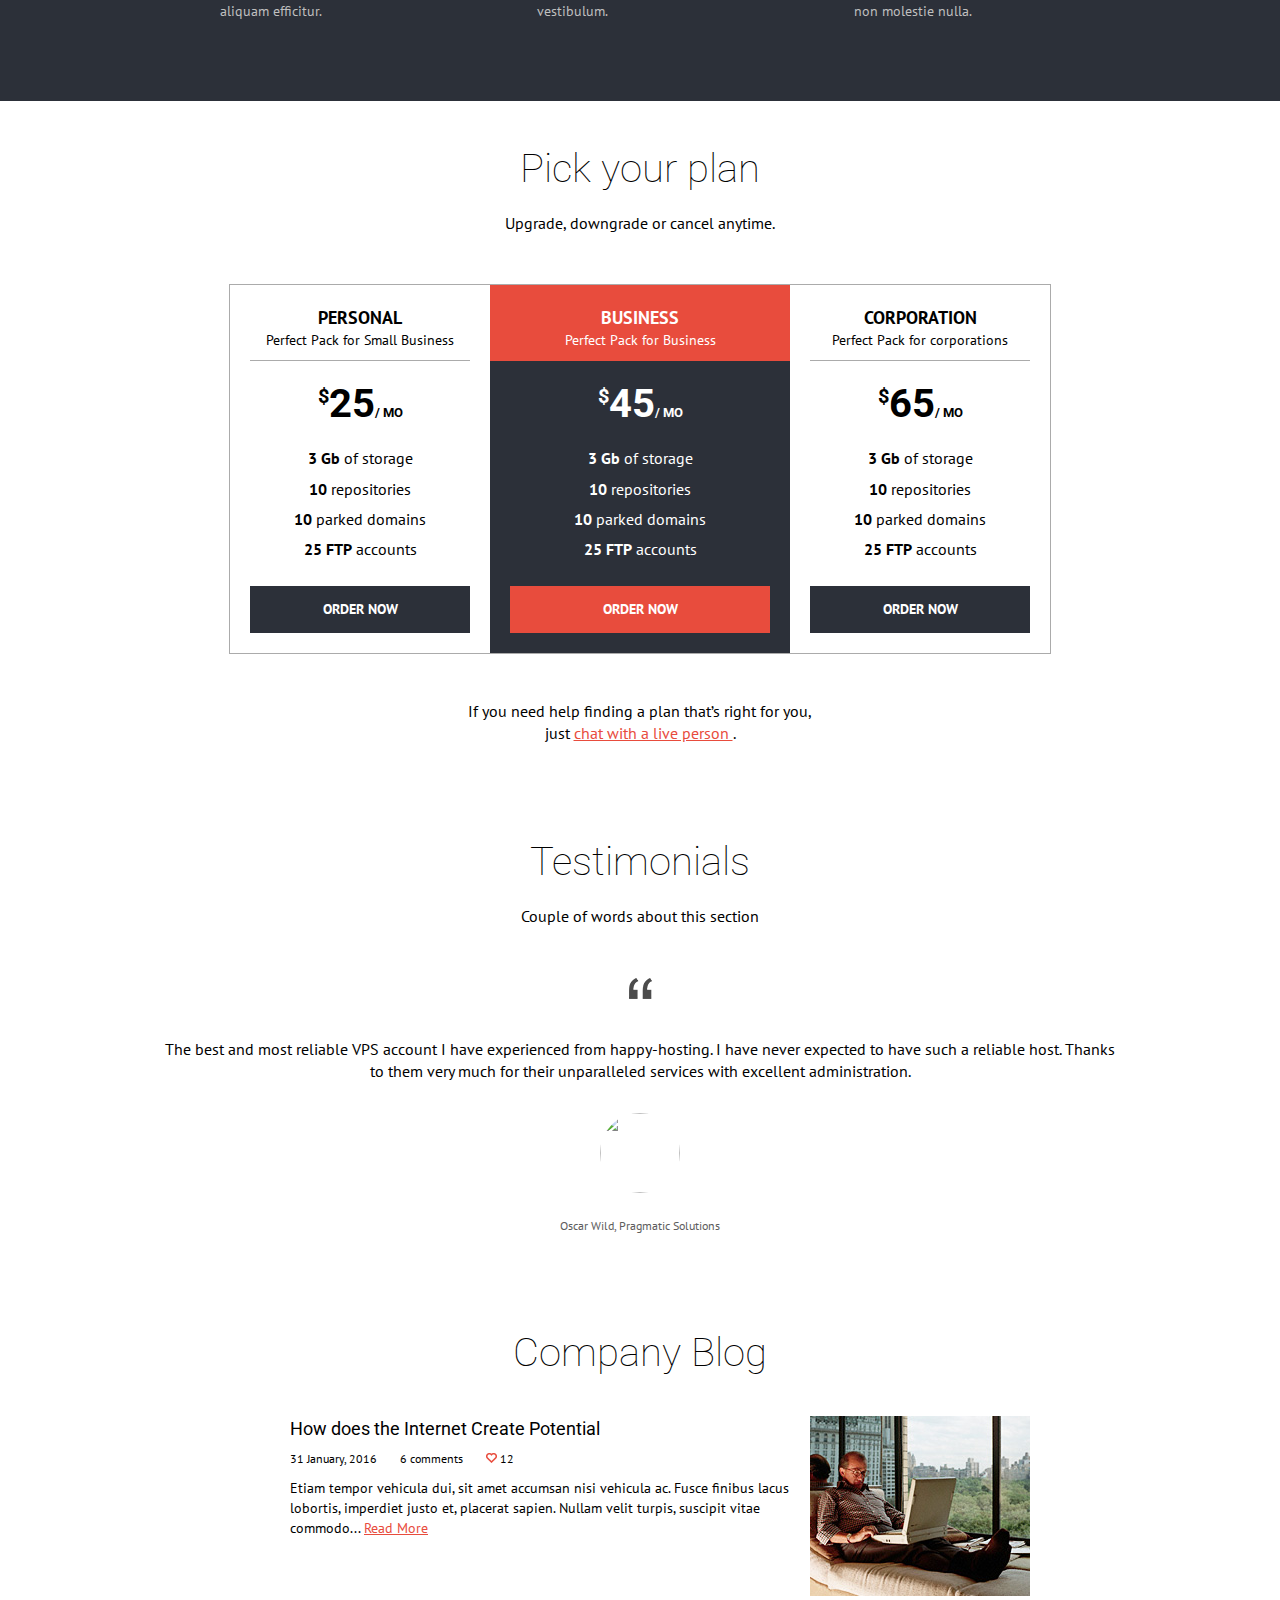
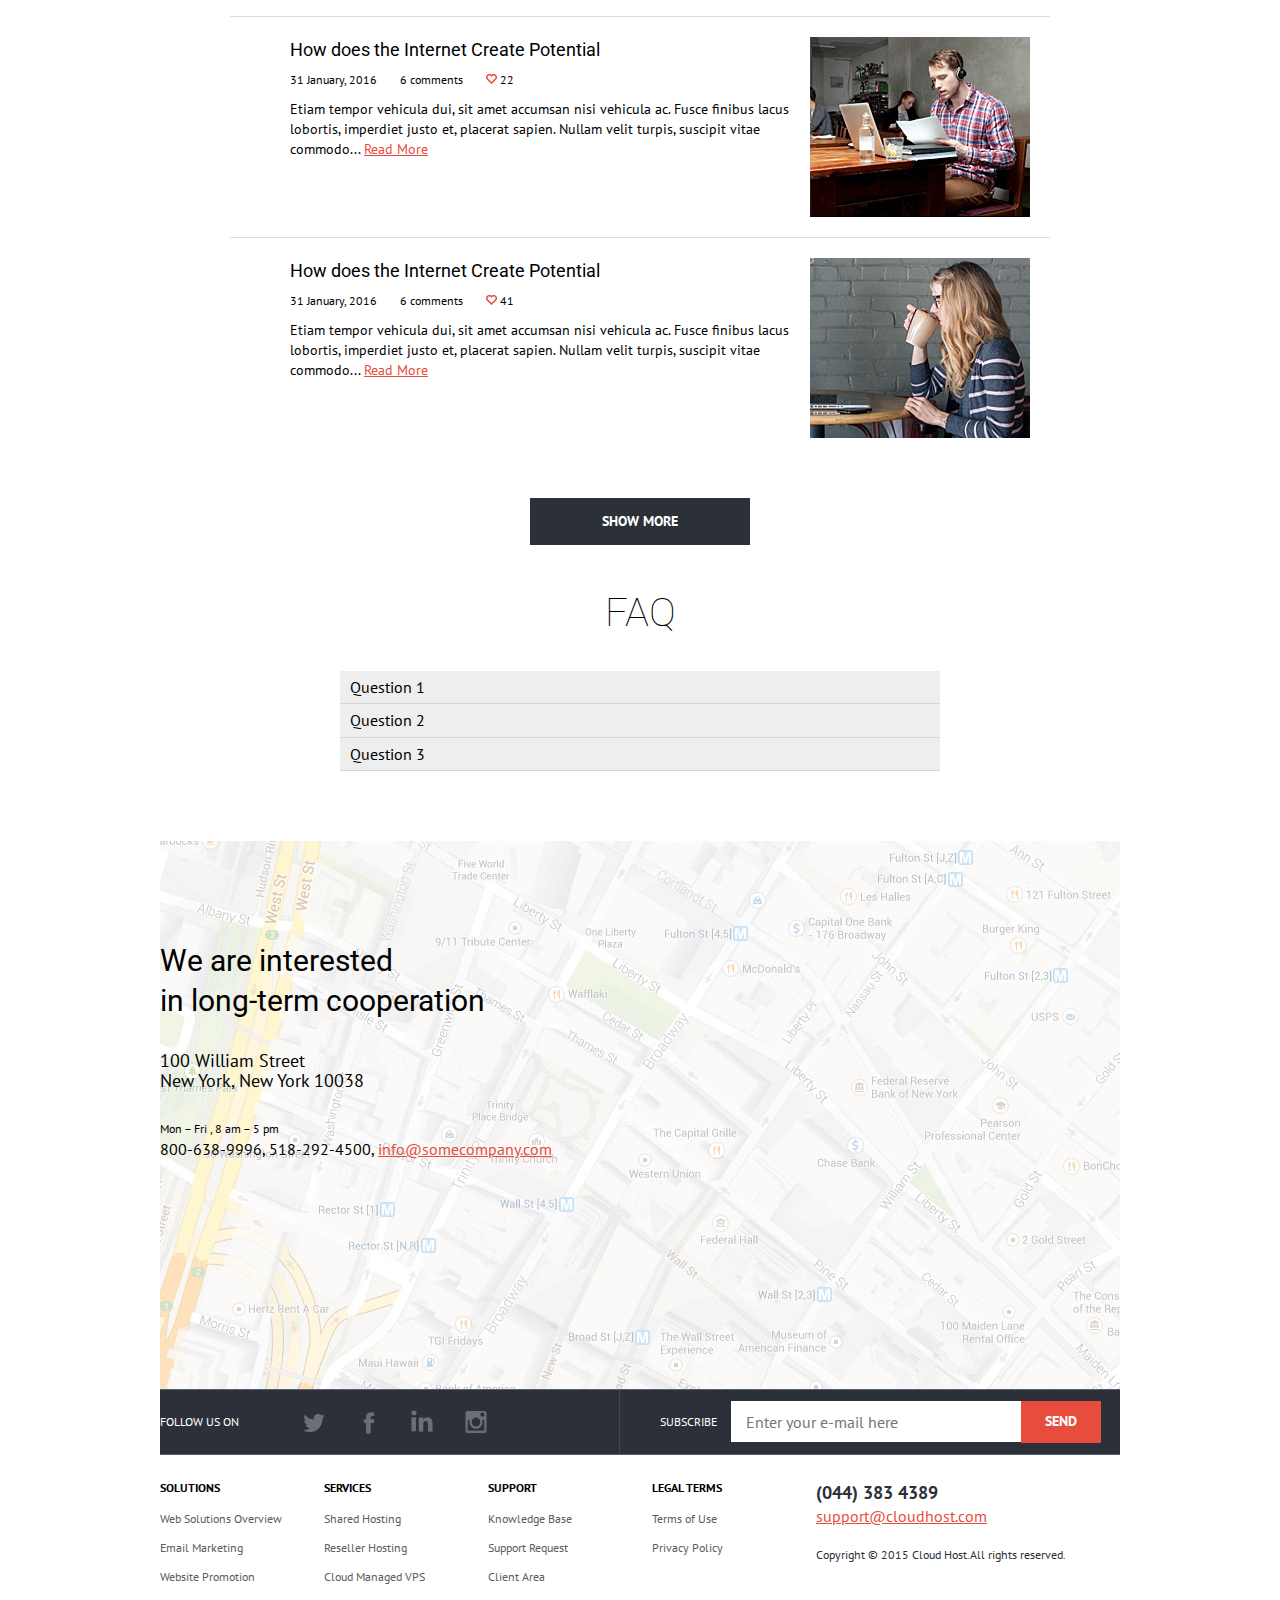
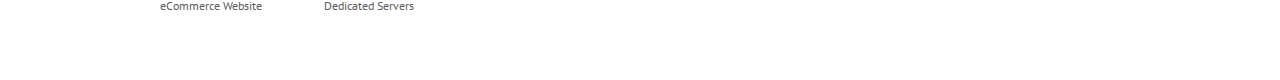
==== commit a33dfc70: "Improve Modal Window" ====
--- a/index.html
+++ b/index.html
@@ -207,7 +207,10 @@
         </div>
     </div><!-- /.plans -->
 
-    <p>If you need help finding a plan that’s right for you,<br> just <a href="#" class="link link_red">chat with a live person</a>.</p>
+    <p>If you need help finding a plan that’s right for you,<br>
+        just <a href="#popup1" class="link link_red js-popup-hover">chat with a live person
+            <span class="popup js-popup" id="popup1">Some text popup</span></a>.
+    </p>
 </div><!-- /.container -->
 
 
@@ -411,7 +414,7 @@
 </div><!-- /.container footer -->
 
 <!-- Modals  Window -->
-<div class="overlay" id="js-overlay"></div>
+
 <div class="modal js-modal" id="js-login-modal">
     <h2>Modal Title</h2>
     <p>Lorem ipsum dolor sit amet, consectetur adipisicing elit. Dolore aut officiis eaque itaque repudiandae nemo, ea praesentium ullam tempora nisi numquam harum accusamus nihil, animi iure minus quasi labore doloremque.</p>
--- a/css/style.css
+++ b/css/style.css
@@ -1 +1 @@
-.text-center{text-align:center}.text-red{color:#e84c3d}.pull-left{float:left}.pull-right{float:right}.text-upper{text-transform:uppercase}.text-small{font-size:12px}.link{color:#fff;text-decoration:underline}.link_red{color:#e84c3d}.link:hover{text-decoration:none}body,html{height:100%}body{font-family:'PT Sans', sans-serif;font-size:16px;line-height:1.4;margin:0;min-width:320px}body.open-modal{overflow:hidden;padding-right:17px}*,:before,:after{-webkit-box-sizing:border-box;-moz-box-sizing:border-box;box-sizing:border-box}a:focus{outline:none;text-decoration:none}p{margin:0 0 10px}h1,h2,h3,h4,h5,h6{margin:0}button,input,textarea{font-family:'PT Sans', sans-serif;font-size:16px}ol,ul{list-style:none;margin:0;padding:0}address{font-style:normal}.container{width:960px;margin:0 auto}.container:after,.container:before{content:"";display:table;width:100%}.container:after{clear:both}.page-block{padding:40px 0}.header{background:#2c3039 url("../i/header.jpg") center top no-repeat}.header.nav-fixed{padding-top:79px}.nav-container{border-bottom:1px solid #424348;padding:20px 0}.nav-container.fixed{background-color:#2c3039;padding:5px 0;position:fixed;top:0;left:0;right:0;z-index:200}.logo-container{display:inline-block;vertical-align:middle}.logo{display:inline-block;vertical-align:middle;text-decoration:none}.logo img{display:inline-block;vertical-align:middle;margin-right:20px}.slogan{display:inline-block;vertical-align:middle;color:#fff;text-transform:uppercase;font-weight:bold}.nav{width:590px;display:inline-block;vertical-align:middle;text-transform:uppercase;text-align:center}.nav__item{margin:0 15px;-webkit-transition:color 0.2s;-moz-transition:color 0.2s;transition:color 0.2s;text-decoration:none;font-size:12px;color:#fff}.nav__item:hover{color:#e84c3d}.intro{padding:100px 0}.title{font-family:'Roboto', sans-serif;font-size:40px;font-weight:100;color:#fff;margin-bottom:15px}.title_dark{color:#000}.text{color:#fff;margin-bottom:50px}.text_dark{color:#000}.btn{-webkit-transition:all 0.3s;-moz-transition:all 0.3s;transition:all 0.3s;display:inline-block;background:none;border:0;text-decoration:none;text-transform:uppercase;line-height:1.1}.btn_login{font-size:12px;color:#fff;border:1px solid #e84c3d;padding:12px 30px}.btn_login:hover{background:#e84c3d}.btn_intro{margin-bottom:30px}.btn_search{width:20%}.btn_red{width:220px;padding:16px;background:#e84c3d;color:#fff;font-size:14px;font-weight:bold}.btn_red:hover{background:#e12c1b}.btn_blue{width:220px;padding:16px;background:#2c3039;color:#fff;font-size:14px;font-weight:bold}.btn_blue:hover{background:#3e4350}.btn_sm{width:auto}.btn_full{width:100%}.btn_subscribe{width:80px;float:left;padding-top:13px;padding-bottom:13px}.btn:focus{outline:none}.btn:hover{cursor:pointer}.benefits{background:#2c3039}.benefits__item{width:33.33333%;float:left;padding:40px 35px;text-align:center}.benefits__item:nth-child(2){background:#21242b}.benefits__item:before{content:"";display:inline-block;height:82px;background:url("../i/benefits-sprite.png") no-repeat}.benefits__item.uptime:before{width:60px;background-position:-16px 0}.benefits__item.manage:before{width:65px;background-position:-104px 0}.benefits__item.cloud:before{width:80px;background-position:-185px 0}.benefits-title{color:#fff;text-transform:uppercase;font-weight:bold;margin-bottom:10px}.benefits-text{color:#6f798f;font-size:14px;line-height:1.3;margin-bottom:20px}.domain-search{width:640px;margin:0 auto 40px;padding:10px;background:#953b48;background:-moz-linear-gradient(left, #953b48 0%, #38334d 100%);background:-webkit-linear-gradient(left, #953b48 0%, #38334d 100%);background:linear-gradient(to right, #953b48 0%, #38334d 100%);filter:progid:DXImageTransform.Microsoft.gradient(startColorstr='#953b48', endColorstr='#38334d', GradientType=1)}.search-form{background:#fff}.search-form:after,.search-form:before{content:"";display:table;width:100%}.search-form:after{clear:both}.search-input{display:block;width:80%;height:47px;border:0;padding-left:10px;background:#fff}.search-input:focus{outline:0;box-shadow:0 0 5px #e8dc45}.steps{font-size:14px}.steps:after,.steps:before{content:"";display:table;width:100%}.steps:after{clear:both}.steps__item{width:33.33333%;float:left;padding:0 30px 0 60px}.steps__item.find{background:url("../i/search-icon.png") left top no-repeat}.steps__item.choose{background:url("../i/mouse-icon.png") left top no-repeat}.steps__item.build{background:url("../i/browse-icon.png") left top no-repeat}.steps-title{font-weight:bold;color:#000;text-transform:uppercase}.steps-text{color:#5e5e5e;line-height:20px}.features{background:#2c3039}.features-list{letter-spacing:-4px;font-size:14px}.features-list__item{width:33%;display:inline-block;vertical-align:top;padding:0 30px 0 60px;margin:20px 0 30px;letter-spacing:normal;position:relative}.features-list__item:before{content:"";display:block;width:39px;background:url("../i/features-sprite.png") no-repeat;position:absolute;top:0;left:0;z-index:1}.features-list__item.love:before{height:23px;background-position:0 0}.features-list__item.database:before{height:27px;background-position:0 -64px}.features-list__item.vps:before{height:19px;background-position:0 -130px}.features-list__item.secure:before{height:27px;background-position:0 -29px}.features-list__item.backup:before{height:25px;background-position:0 -98px}.features-list__item.cloud:before{height:19px;background-position:0 -156px}.features-title{font-weight:bold;color:#fff;text-transform:uppercase}.features-text{color:#bfbfbf;line-height:20px}.plans{display:inline-block;border:1px solid #ababab;margin-bottom:40px}.plans:after,.plans:before{content:"";display:table;width:100%}.plans:after{clear:both}.plans__item{width:260px;float:left;padding:0 20px 20px;background:#fff;color:#000}.plans__item_active{width:300px;color:#fff;background:#2c3039}.plans__item_active .plans__header{background:#e84c3d;margin-left:-20px;margin-right:-20px;border-bottom-color:#e84c3d}.plans__header{border-bottom:1px solid #ababab;margin-bottom:15px;padding:20px 0 10px}.plans-title{font-size:18px;font-weight:bold;text-transform:uppercase}.plans-text{font-size:14px;margin-bottom:0}.plans-price{font-family:'Roboto', sans-serif;font-size:40px;font-weight:bold;text-transform:uppercase;margin-bottom:15px}.plans-price sup{font-size:20px}.plans-price span{font-size:13.33333333px}.plans-include{margin-bottom:25px}.plans-include__item{margin-bottom:8px}.testimonials{background:url("../i/quotes.png") top center no-repeat;padding-top:60px}.testimonials-text{color:#000;margin-bottom:30px}.testimonials-photo{margin-bottom:20px}.testimonials-photo img{width:80px;height:80px;border-radius:50%}.testimonials-author{color:#5e5e5e;font-size:12px}.post-list{margin-bottom:40px}.post{width:820px;margin:0 auto;padding:20px 0;border-bottom:1px solid #dedede}.post:after,.post:before{content:"";display:table;width:100%}.post:after{clear:both}.post:last-of-type{border-bottom:0}.post__left,.post__right{float:left}.post__left{width:580px;padding-left:60px}.post__right{width:240px;padding-right:20px}.post-title{font-family:'Roboto', sans-serif;color:#000;font-size:18px;font-weight:normal;margin-bottom:10px}.post-title a{color:#000;text-decoration:none}.post-title a:hover{text-decoration:underline}.post-info{font-size:12px;margin-bottom:10px}.post-info__item{display:inline-block;margin-right:20px}.post-text{font-size:14px;line-height:20px}.post-photo{width:220px;height:180px;display:block}.heart-icon{display:inline-block;vertical-align:baseline;width:11px;height:10px;margin-right:3px;background:url("../i/hearth-icon.png") no-repeat}.map{background:url("../i/map.jpg") no-repeat;background-size:cover;height:548px;padding-top:100px}.address-title{font-family:'Roboto', sans-serif;color:#000;font-size:30px;line-height:40px;font-weight:normal;margin-bottom:30px}.address{color:#000;font-size:18px;line-height:20px;margin-bottom:30px}.work-days{font-size:12px}.subscribe-social{background:#2c3039;border-top:1px solid #586073;border-bottom:1px solid #586073}.subscribe-title{display:inline-block;vertical-align:middle;color:#fff;font-size:12px;text-transform:uppercase}.social-container{padding:19px 0;width:460px;float:left;border-right:1px solid #42454d}.social{margin-left:60px;display:inline-block;vertical-align:middle;font-size:0;color:transparent}.social__item{-webkit-transition:opacity 0.2s;-moz-transition:opacity 0.2s;transition:opacity 0.2s;display:inline-block;vertical-align:middle;width:24px;height:24px;margin-right:30px;background:url("../i/social-icons.png") no-repeat;opacity:.3}.social__item.tw{background-position:0 0}.social__item.fb{background-position:-54px 0}.social__item.ln{background-position:-120px 0}.social__item.in{background-position:-180px 0}.social__item:hover{opacity:1}.subscribe-container{width:500px;float:left;padding:11px 0 11px 40px}.subscribe-form{display:inline-block;vertical-align:middle;margin-left:10px}.subscribe-input{width:290px;height:41px;float:left;padding-left:15px;border:0}.subscribe-input:focus{outline:0;box-shadow:0 0 5px #e8dc45}.footer{padding:25px 0}.footer-block{width:160px;display:inline-block;vertical-align:top}.footer-block_big{width:300px}.footer-block-title{font-size:12px;color:#000;text-transform:uppercase;margin-bottom:15px}.footer-nav{font-size:12px}.footer-nav__item{margin-bottom:12px}.footer-nav__item:last-child{margin-bottom:0}.footer-nav__link{color:#5e5e5e;text-decoration:none}.footer-nav__link:hover{text-decoration:underline}.footer-phone{color:#2c3039;font-weight:bold;font-size:18px;text-decoration:none}.copyright{font-size:12px;color:#2c3039;margin-top:20px}.overlay{width:100%;height:100%;background:rgba(0, 0, 0, 0.7);position:fixed;top:0;left:0;z-index:999;display:none}.modal{width:300px;padding:20px;background:#fff;text-align:center;position:fixed;top:100px;left:50%;z-index:1000;margin-left:-150px}.faq{width:600px;margin:30px auto}.faq-title{-webkit-transition:background-color 0.2s;-moz-transition:background-color 0.2s;transition:background-color 0.2s;display:block;padding:5px 10px;color:#000;text-decoration:none;background-color:#dedede;border-bottom:1px solid #787878}.faq-title:hover{background-color:#d1d1d1}.faq-content{padding:5px 10px;font-size:12px;display:none}.modal.js-modal{display:none}+.text-center{text-align:center}.text-red{color:#e84c3d}.pull-left{float:left}.pull-right{float:right}.text-upper{text-transform:uppercase}.text-small{font-size:12px}.link{color:#fff;text-decoration:underline}.link_red{color:#e84c3d}.link:hover{text-decoration:none}body,html{height:100%}body{font-family:'PT Sans', sans-serif;font-size:16px;line-height:1.4;margin:0;min-width:320px}body.open-modal{overflow:hidden;padding-right:17px}*,:before,:after{-webkit-box-sizing:border-box;-moz-box-sizing:border-box;box-sizing:border-box}a:focus{outline:none;text-decoration:none}p{margin:0 0 10px}h1,h2,h3,h4,h5,h6{margin:0}button,input,textarea{font-family:'PT Sans', sans-serif;font-size:16px}ol,ul{list-style:none;margin:0;padding:0}address{font-style:normal}.container{width:960px;margin:0 auto}.container:after,.container:before{content:"";display:table;width:100%}.container:after{clear:both}.page-block{padding:40px 0}.header{background:#2c3039 url("../i/header.jpg") center top no-repeat}.nav-container{border-bottom:1px solid #424348;padding:20px 0}.nav-container.fixed{background-color:#2c3039;padding:5px 0;position:fixed;top:0;left:0;right:0;z-index:200}.logo-container{display:inline-block;vertical-align:middle}.logo{display:inline-block;vertical-align:middle;text-decoration:none}.logo img{display:inline-block;vertical-align:middle;margin-right:20px}.slogan{display:inline-block;vertical-align:middle;color:#fff;text-transform:uppercase;font-weight:bold}.nav{width:590px;display:inline-block;vertical-align:middle;text-transform:uppercase;text-align:center}.nav__item{margin:0 15px;-webkit-transition:color 0.2s;-moz-transition:color 0.2s;transition:color 0.2s;text-decoration:none;font-size:12px;color:#fff}.nav__item:hover{color:#e84c3d}.intro{padding:100px 0}.title{font-family:'Roboto', sans-serif;font-size:40px;font-weight:100;color:#fff;margin-bottom:15px}.title_dark{color:#000}.text{color:#fff;margin-bottom:50px}.text_dark{color:#000}.btn{-webkit-transition:all 0.3s;-moz-transition:all 0.3s;transition:all 0.3s;display:inline-block;background:none;border:0;text-decoration:none;text-transform:uppercase;line-height:1.1}.btn_login{font-size:12px;color:#fff;border:1px solid #e84c3d;padding:12px 30px}.btn_login:hover{background:#e84c3d}.btn_intro{margin-bottom:30px}.btn_search{width:20%}.btn_red{width:220px;padding:16px;background:#e84c3d;color:#fff;font-size:14px;font-weight:bold}.btn_red:hover{background:#e12c1b}.btn_blue{width:220px;padding:16px;background:#2c3039;color:#fff;font-size:14px;font-weight:bold}.btn_blue:hover{background:#3e4350}.btn_sm{width:auto}.btn_full{width:100%}.btn_subscribe{width:80px;float:left;padding-top:13px;padding-bottom:13px}.btn:focus{outline:none}.btn:hover{cursor:pointer}.benefits{background:#2c3039}.benefits__item{width:33.33333%;float:left;padding:40px 35px;text-align:center}.benefits__item:nth-child(2){background:#21242b}.benefits__item:before{content:"";display:inline-block;height:82px;background:url("../i/benefits-sprite.png") no-repeat}.benefits__item.uptime:before{width:60px;background-position:-16px 0}.benefits__item.manage:before{width:65px;background-position:-104px 0}.benefits__item.cloud:before{width:80px;background-position:-185px 0}.benefits-title{color:#fff;text-transform:uppercase;font-weight:bold;margin-bottom:10px}.benefits-text{color:#6f798f;font-size:14px;line-height:1.3;margin-bottom:20px}.domain-search{width:640px;margin:0 auto 40px;padding:10px;background:#953b48;background:-moz-linear-gradient(left, #953b48 0%, #38334d 100%);background:-webkit-linear-gradient(left, #953b48 0%, #38334d 100%);background:linear-gradient(to right, #953b48 0%, #38334d 100%);filter:progid:DXImageTransform.Microsoft.gradient(startColorstr='#953b48', endColorstr='#38334d', GradientType=1)}.search-form{background:#fff}.search-form:after,.search-form:before{content:"";display:table;width:100%}.search-form:after{clear:both}.search-input{display:block;width:80%;height:47px;border:0;padding-left:10px;background:#fff}.search-input:focus{outline:0;box-shadow:0 0 5px #e8dc45}.steps{font-size:14px}.steps:after,.steps:before{content:"";display:table;width:100%}.steps:after{clear:both}.steps__item{width:33.33333%;float:left;padding:0 30px 0 60px}.steps__item.find{background:url("../i/search-icon.png") left top no-repeat}.steps__item.choose{background:url("../i/mouse-icon.png") left top no-repeat}.steps__item.build{background:url("../i/browse-icon.png") left top no-repeat}.steps-title{font-weight:bold;color:#000;text-transform:uppercase}.steps-text{color:#5e5e5e;line-height:20px}.features{background:#2c3039}.features-list{letter-spacing:-4px;font-size:14px}.features-list__item{width:33%;display:inline-block;vertical-align:top;padding:0 30px 0 60px;margin:20px 0 30px;letter-spacing:normal;position:relative}.features-list__item:before{content:"";display:block;width:39px;background:url("../i/features-sprite.png") no-repeat;position:absolute;top:0;left:0;z-index:1}.features-list__item.love:before{height:23px;background-position:0 0}.features-list__item.database:before{height:27px;background-position:0 -64px}.features-list__item.vps:before{height:19px;background-position:0 -130px}.features-list__item.secure:before{height:27px;background-position:0 -29px}.features-list__item.backup:before{height:25px;background-position:0 -98px}.features-list__item.cloud:before{height:19px;background-position:0 -156px}.features-title{font-weight:bold;color:#fff;text-transform:uppercase}.features-text{color:#bfbfbf;line-height:20px}.plans{display:inline-block;border:1px solid #ababab;margin-bottom:40px}.plans:after,.plans:before{content:"";display:table;width:100%}.plans:after{clear:both}.plans__item{width:260px;float:left;padding:0 20px 20px;background:#fff;color:#000}.plans__item_active{width:300px;color:#fff;background:#2c3039}.plans__item_active .plans__header{background:#e84c3d;margin-left:-20px;margin-right:-20px;border-bottom-color:#e84c3d}.plans__header{border-bottom:1px solid #ababab;margin-bottom:15px;padding:20px 0 10px}.plans-title{font-size:18px;font-weight:bold;text-transform:uppercase}.plans-text{font-size:14px;margin-bottom:0}.plans-price{font-family:'Roboto', sans-serif;font-size:40px;font-weight:bold;text-transform:uppercase;margin-bottom:15px}.plans-price sup{font-size:20px}.plans-price span{font-size:13.33333333px}.plans-include{margin-bottom:25px}.plans-include__item{margin-bottom:8px}.testimonials{background:url("../i/quotes.png") top center no-repeat;padding-top:60px}.testimonials-text{color:#000;margin-bottom:30px}.testimonials-photo{margin-bottom:20px}.testimonials-photo img{width:80px;height:80px;border-radius:50%}.testimonials-author{color:#5e5e5e;font-size:12px}.post-list{margin-bottom:40px}.post{width:820px;margin:0 auto;padding:20px 0;border-bottom:1px solid #dedede}.post:after,.post:before{content:"";display:table;width:100%}.post:after{clear:both}.post:last-of-type{border-bottom:0}.post__left,.post__right{float:left}.post__left{width:580px;padding-left:60px}.post__right{width:240px;padding-right:20px}.post-title{font-family:'Roboto', sans-serif;color:#000;font-size:18px;font-weight:normal;margin-bottom:10px}.post-title a{color:#000;text-decoration:none}.post-title a:hover{text-decoration:underline}.post-info{font-size:12px;margin-bottom:10px}.post-info__item{display:inline-block;margin-right:20px}.post-text{font-size:14px;line-height:20px}.post-photo{width:220px;height:180px;display:block}.heart-icon{display:inline-block;vertical-align:baseline;width:11px;height:10px;margin-right:3px;background:url("../i/hearth-icon.png") no-repeat}.map{background:url("../i/map.jpg") no-repeat;background-size:cover;height:548px;padding-top:100px}.address-title{font-family:'Roboto', sans-serif;color:#000;font-size:30px;line-height:40px;font-weight:normal;margin-bottom:30px}.address{color:#000;font-size:18px;line-height:20px;margin-bottom:30px}.work-days{font-size:12px}.subscribe-social{background:#2c3039;border-top:1px solid #586073;border-bottom:1px solid #586073}.subscribe-title{display:inline-block;vertical-align:middle;color:#fff;font-size:12px;text-transform:uppercase}.social-container{padding:19px 0;width:460px;float:left;border-right:1px solid #42454d}.social{margin-left:60px;display:inline-block;vertical-align:middle;font-size:0;color:transparent}.social__item{-webkit-transition:opacity 0.2s;-moz-transition:opacity 0.2s;transition:opacity 0.2s;display:inline-block;vertical-align:middle;width:24px;height:24px;margin-right:30px;background:url("../i/social-icons.png") no-repeat;opacity:.3}.social__item.tw{background-position:0 0}.social__item.fb{background-position:-54px 0}.social__item.ln{background-position:-120px 0}.social__item.in{background-position:-180px 0}.social__item:hover{opacity:1}.subscribe-container{width:500px;float:left;padding:11px 0 11px 40px}.subscribe-form{display:inline-block;vertical-align:middle;margin-left:10px}.subscribe-input{width:290px;height:41px;float:left;padding-left:15px;border:0}.subscribe-input:focus{outline:0;box-shadow:0 0 5px #e8dc45}.footer{padding:25px 0}.footer-block{width:160px;display:inline-block;vertical-align:top}.footer-block_big{width:300px}.footer-block-title{font-size:12px;color:#000;text-transform:uppercase;margin-bottom:15px}.footer-nav{font-size:12px}.footer-nav__item{margin-bottom:12px}.footer-nav__item:last-child{margin-bottom:0}.footer-nav__link{color:#5e5e5e;text-decoration:none}.footer-nav__link:hover{text-decoration:underline}.footer-phone{color:#2c3039;font-weight:bold;font-size:18px;text-decoration:none}.copyright{font-size:12px;color:#2c3039;margin-top:20px}.overlay{width:100%;height:100%;background:rgba(0, 0, 0, 0.7);position:fixed;top:0;left:0;z-index:999}.modal{width:300px;padding:20px;background:#fff;text-align:center;position:fixed;top:100px;left:50%;z-index:1000;margin-left:-150px;display:none}.faq{width:600px;margin:30px auto}.faq-title{-webkit-transition:background-color 0.2s;-moz-transition:background-color 0.2s;transition:background-color 0.2s;display:block;padding:5px 10px;color:#000;text-decoration:none;background-color:#eee;border-bottom:1px solid #d5d5d5}.faq-title:hover{background-color:#e1e1e1}.faq-content{padding:5px 10px;font-size:14px;display:none}.popup{width:150px;padding:5px;background-color:#000;border-radius:3px;color:#fff;font-size:12px;position:absolute;left:50%;top:120%;z-index:1;margin-left:-75px;display:none}.popup:before{content:"";border-style:solid;border-width:0 5px 4px 5px;border-color:transparent transparent #000 transparent;position:absolute;top:-3px;left:50%;z-index:1;margin-left:-3px}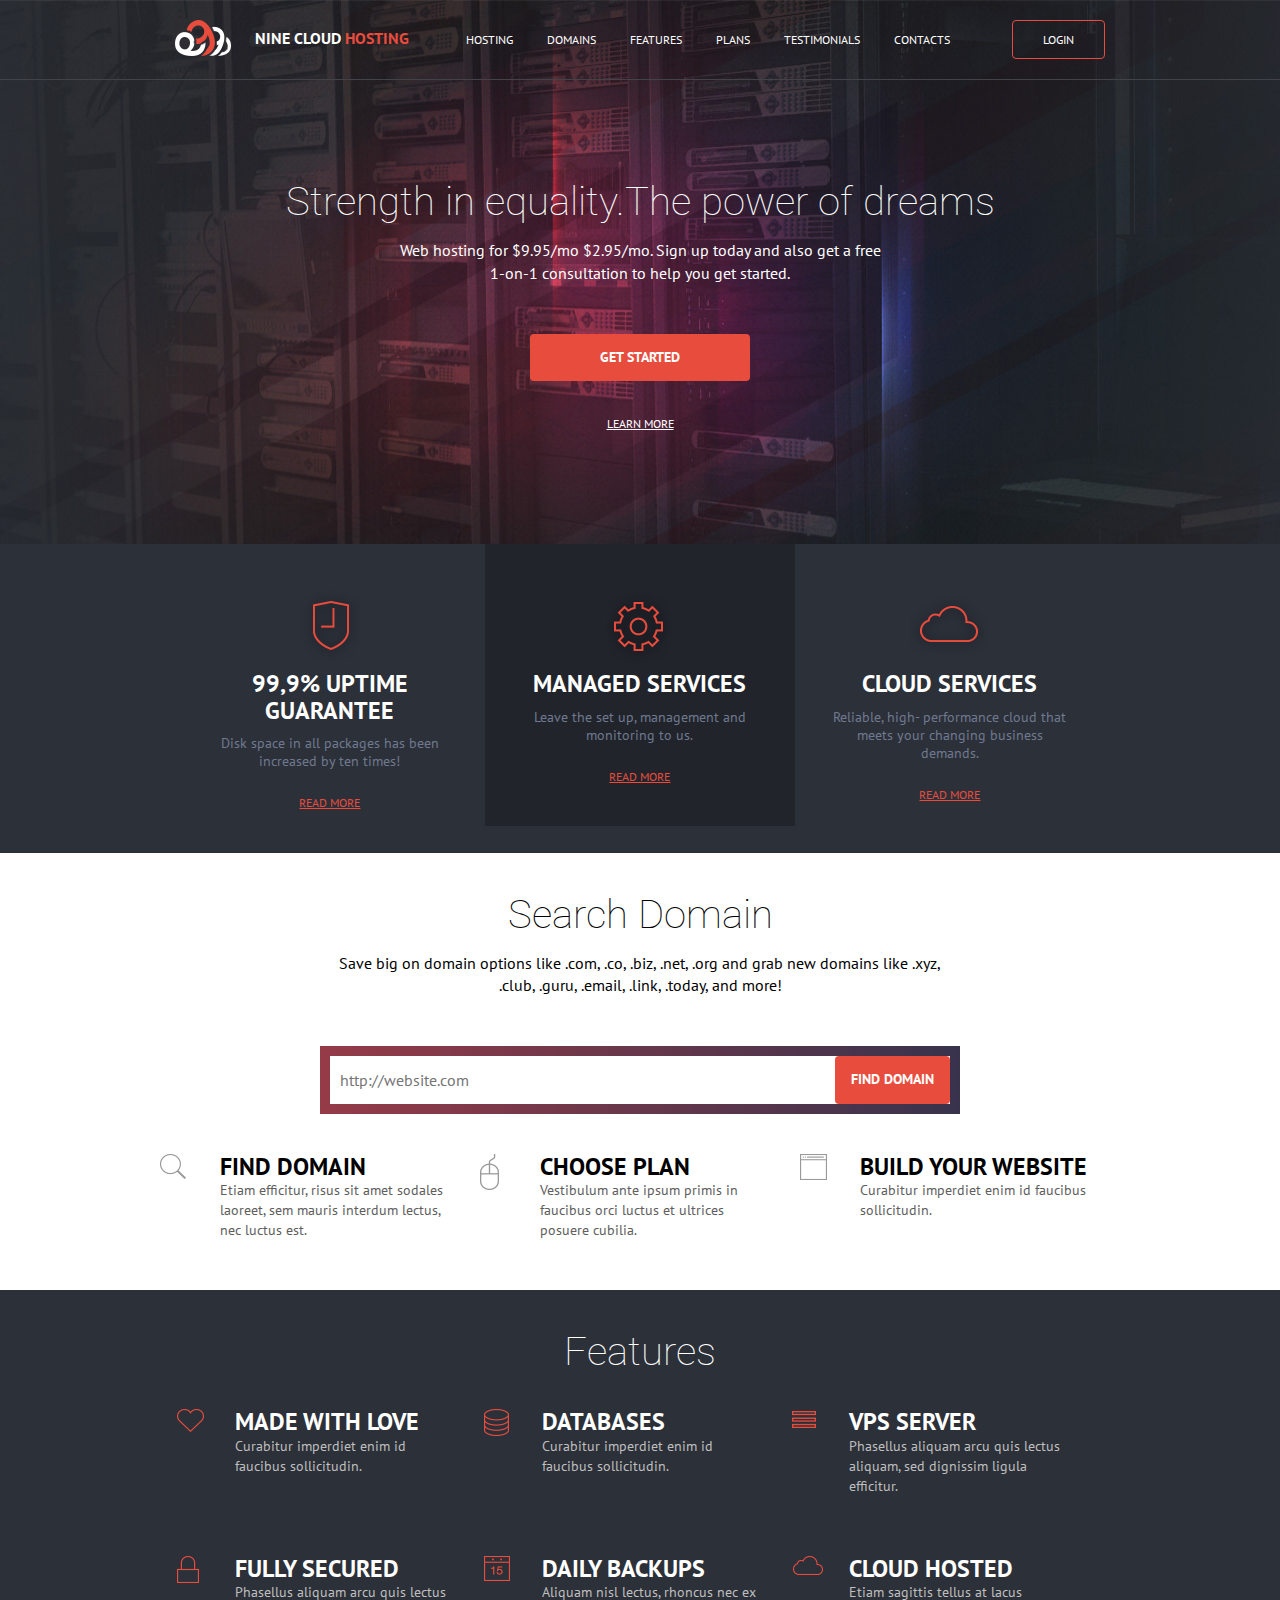
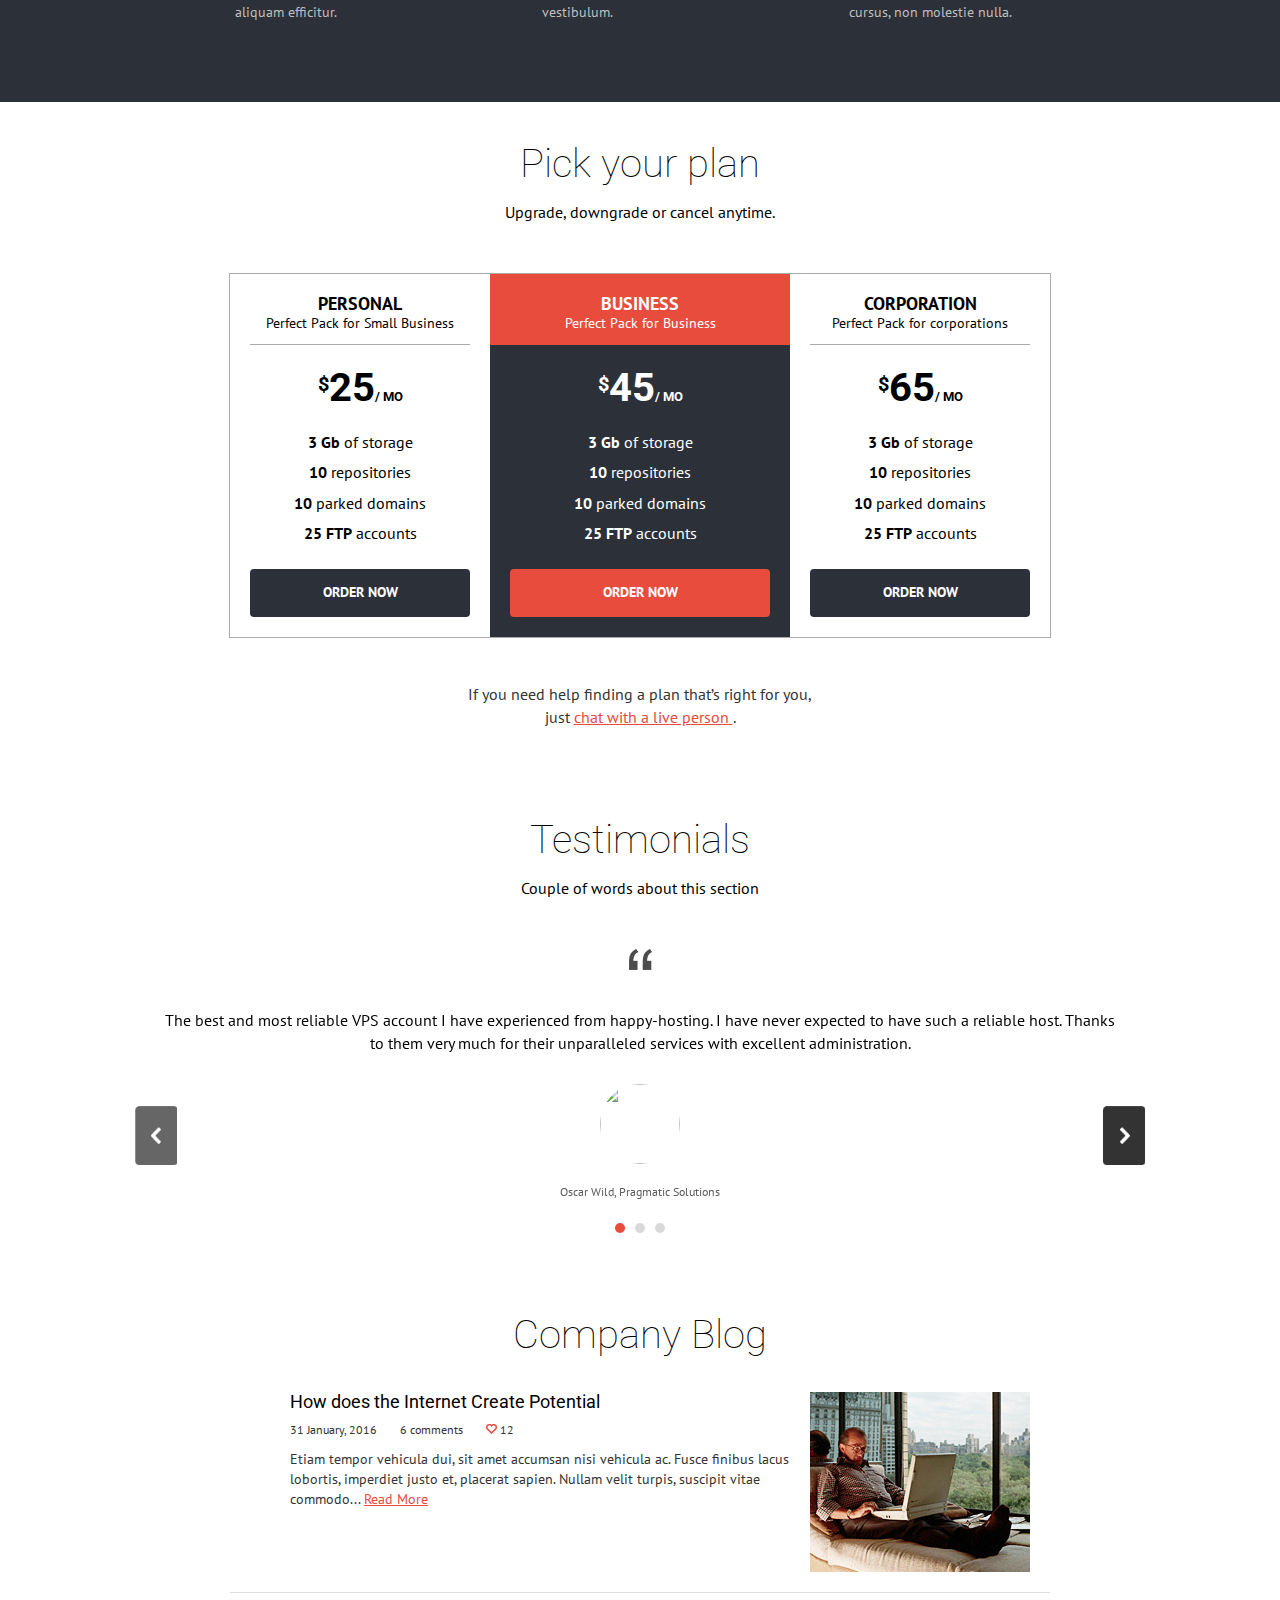
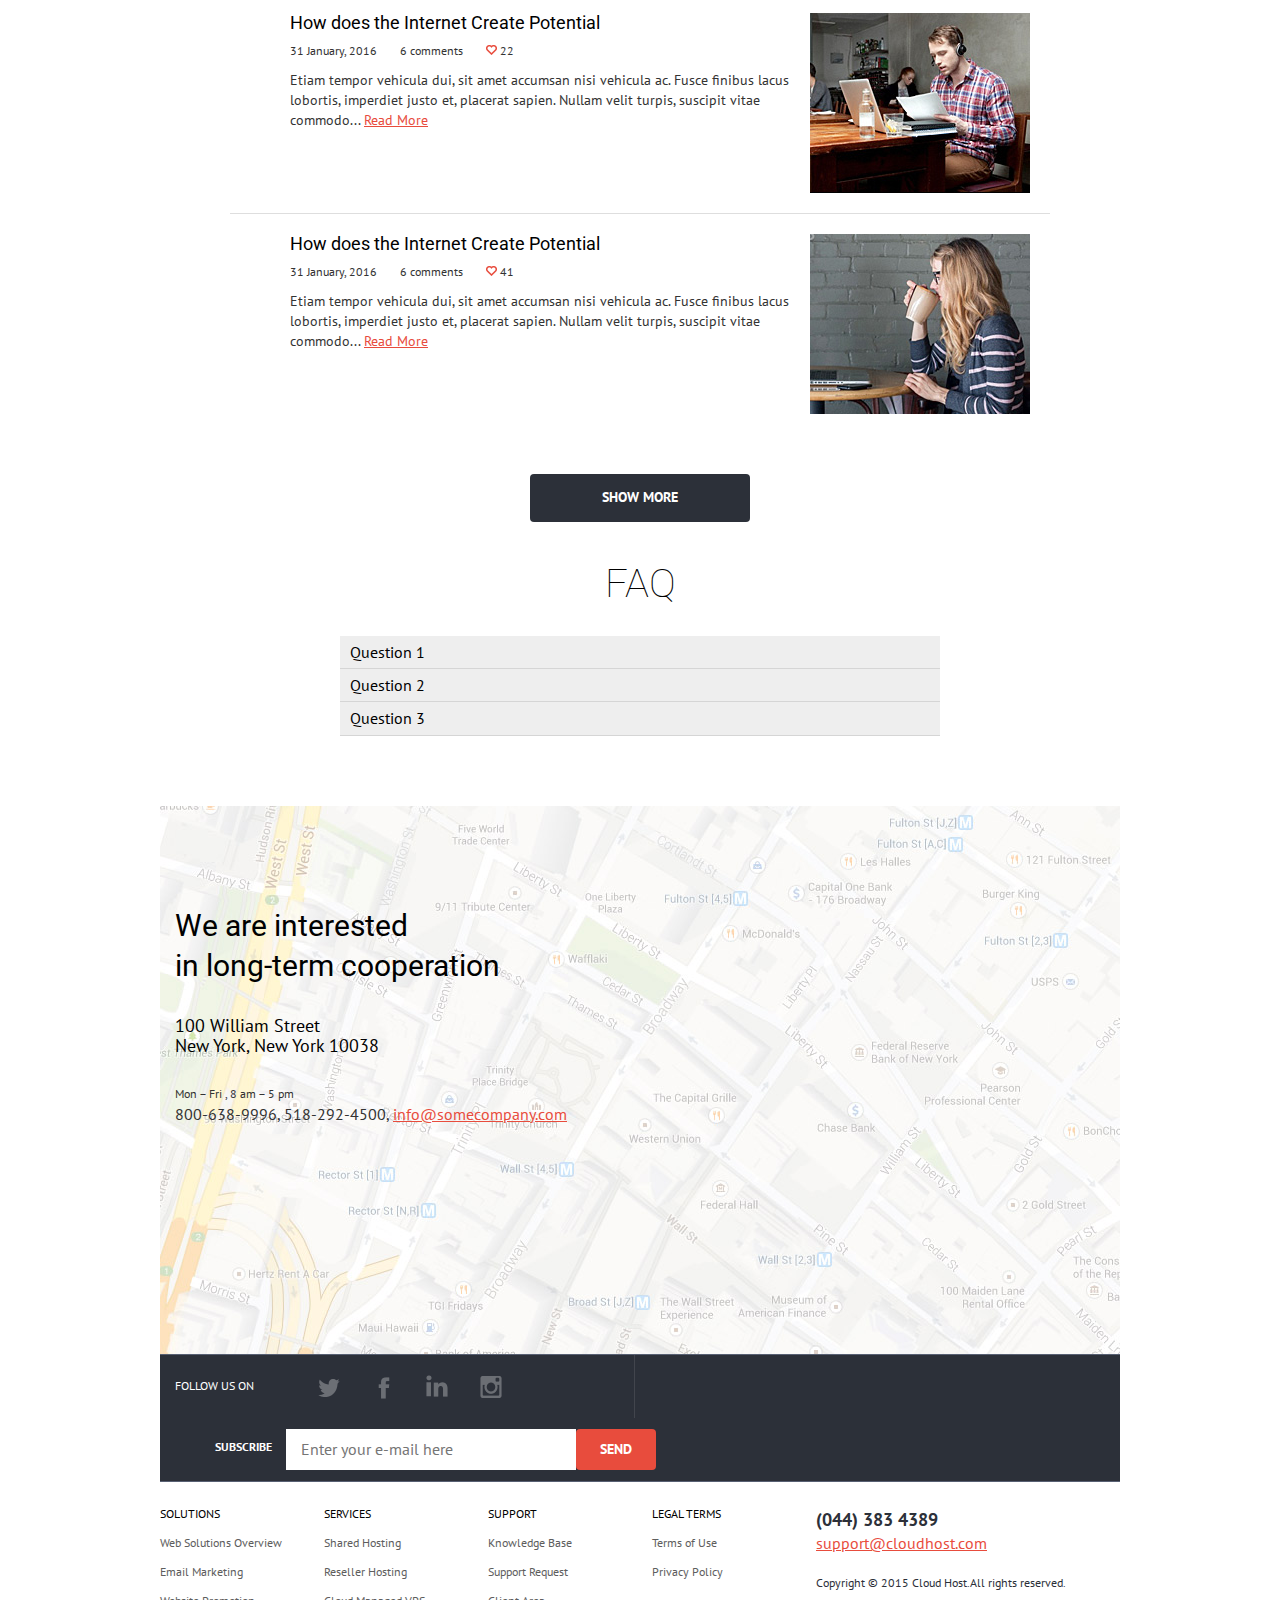
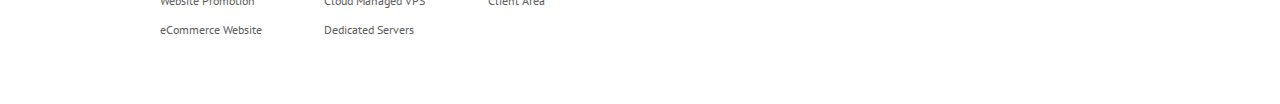
==== commit b2050f8f: "Install Slider Sick" ====
--- a/index.html
+++ b/index.html
@@ -3,6 +3,8 @@
 <head>
 
     <meta charset="UTF-8">
+    <link rel="stylesheet" href="lib/bootstrap/dist/css/bootstrap.min.css">
+    <link rel="stylesheet" href="lib/slick-carousel/slick/slick.css">
     <link rel="stylesheet" href="css/style.css">
     <link href='https://fonts.googleapis.com/css?family=Roboto:100,300,700|PT+Sans:400,700' rel='stylesheet' type='text/css'>
     <link rel="apple-touch-icon" sizes="57x57" href="i/favicons/apple-touch-icon-57x57.png">
@@ -221,12 +223,45 @@
 
     <div class="testimonials">
 
-        <div class="testimonials__item">
-            <p class="testimonials-text">The best and most reliable VPS account I have experienced from happy-hosting. I have never expected to have such a reliable host. Thanks to them very much for their unparalleled services with excellent administration.</p>
-            <div class="testimonials-photo">
-                <img src="http://placehold.it/80" width="80" height="80" alt="">
-            </div>
-            <p class="testimonials-author">Oscar Wild,  Pragmatic Solutions</p>
+        <div id="js-testimonials-slider">
+            <div class="js-slide">
+                <!-- Вырезать -->
+                <div class="testimonials__item">
+                    <p class="testimonials-text">The best and most reliable VPS account I have experienced from
+                        happy-hosting. I have never expected to have such a reliable host. Thanks to them very much for
+                        their unparalleled services with excellent administration.</p>
+                    <div class="testimonials-photo">
+                        <img src="http://placehold.it/80" width="80" height="80" alt="">
+                    </div>
+                    <p class="testimonials-author">Oscar Wild, Pragmatic Solutions</p>
+                </div>
+                <!-- Вырезать -->
+            </div>
+
+            <div class="js-slide">
+                <div class="testimonials__item">
+                    <p class="testimonials-text">The best and most reliable VPS account I have experienced from
+                        happy-hosting. I have never expected to have such a reliable host. Thanks to them very much for
+                        their unparalleled services with excellent administration.</p>
+                    <div class="testimonials-photo">
+                        <img src="http://placehold.it/80" width="80" height="80" alt="">
+                    </div>
+                    <p class="testimonials-author">Oscar Wild, Pragmatic Solutions</p>
+                </div>
+            </div>
+
+            <div class="js-slide">
+                <div class="testimonials__item">
+                    <p class="testimonials-text">The best and most reliable VPS account I have experienced from
+                        happy-hosting. I have never expected to have such a reliable host. Thanks to them very much for
+                        their unparalleled services with excellent administration.</p>
+                    <div class="testimonials-photo">
+                        <img src="http://placehold.it/80" width="80" height="80" alt="">
+                    </div>
+                    <p class="testimonials-author">Oscar Wild, Pragmatic Solutions</p>
+                </div>
+            </div>
+
         </div>
 
     </div><!-- /.testimonials -->
@@ -424,7 +459,9 @@
 
 <!-- Javascript section -->
 
-<script src="js/jquery-1.12.0.min.js"></script>
+<script src="lib/jquery/dist/jquery.min.js"></script>
+<script src="lib/bootstrap/dist/js/bootstrap.min.js"></script>
+<script src="lib/slick-carousel/slick/slick.min.js"></script>
 <script src="js/custom.js"></script>
 
 </body>
--- a/css/style.css
+++ b/css/style.css
@@ -1 +1 @@
-.text-center{text-align:center}.text-red{color:#e84c3d}.pull-left{float:left}.pull-right{float:right}.text-upper{text-transform:uppercase}.text-small{font-size:12px}.link{color:#fff;text-decoration:underline}.link_red{color:#e84c3d}.link:hover{text-decoration:none}body,html{height:100%}body{font-family:'PT Sans', sans-serif;font-size:16px;line-height:1.4;margin:0;min-width:320px}body.open-modal{overflow:hidden;padding-right:17px}*,:before,:after{-webkit-box-sizing:border-box;-moz-box-sizing:border-box;box-sizing:border-box}a:focus{outline:none;text-decoration:none}p{margin:0 0 10px}h1,h2,h3,h4,h5,h6{margin:0}button,input,textarea{font-family:'PT Sans', sans-serif;font-size:16px}ol,ul{list-style:none;margin:0;padding:0}address{font-style:normal}.container{width:960px;margin:0 auto}.container:after,.container:before{content:"";display:table;width:100%}.container:after{clear:both}.page-block{padding:40px 0}.header{background:#2c3039 url("../i/header.jpg") center top no-repeat}.nav-container{border-bottom:1px solid #424348;padding:20px 0}.nav-container.fixed{background-color:#2c3039;padding:5px 0;position:fixed;top:0;left:0;right:0;z-index:200}.logo-container{display:inline-block;vertical-align:middle}.logo{display:inline-block;vertical-align:middle;text-decoration:none}.logo img{display:inline-block;vertical-align:middle;margin-right:20px}.slogan{display:inline-block;vertical-align:middle;color:#fff;text-transform:uppercase;font-weight:bold}.nav{width:590px;display:inline-block;vertical-align:middle;text-transform:uppercase;text-align:center}.nav__item{margin:0 15px;-webkit-transition:color 0.2s;-moz-transition:color 0.2s;transition:color 0.2s;text-decoration:none;font-size:12px;color:#fff}.nav__item:hover{color:#e84c3d}.intro{padding:100px 0}.title{font-family:'Roboto', sans-serif;font-size:40px;font-weight:100;color:#fff;margin-bottom:15px}.title_dark{color:#000}.text{color:#fff;margin-bottom:50px}.text_dark{color:#000}.btn{-webkit-transition:all 0.3s;-moz-transition:all 0.3s;transition:all 0.3s;display:inline-block;background:none;border:0;text-decoration:none;text-transform:uppercase;line-height:1.1}.btn_login{font-size:12px;color:#fff;border:1px solid #e84c3d;padding:12px 30px}.btn_login:hover{background:#e84c3d}.btn_intro{margin-bottom:30px}.btn_search{width:20%}.btn_red{width:220px;padding:16px;background:#e84c3d;color:#fff;font-size:14px;font-weight:bold}.btn_red:hover{background:#e12c1b}.btn_blue{width:220px;padding:16px;background:#2c3039;color:#fff;font-size:14px;font-weight:bold}.btn_blue:hover{background:#3e4350}.btn_sm{width:auto}.btn_full{width:100%}.btn_subscribe{width:80px;float:left;padding-top:13px;padding-bottom:13px}.btn:focus{outline:none}.btn:hover{cursor:pointer}.benefits{background:#2c3039}.benefits__item{width:33.33333%;float:left;padding:40px 35px;text-align:center}.benefits__item:nth-child(2){background:#21242b}.benefits__item:before{content:"";display:inline-block;height:82px;background:url("../i/benefits-sprite.png") no-repeat}.benefits__item.uptime:before{width:60px;background-position:-16px 0}.benefits__item.manage:before{width:65px;background-position:-104px 0}.benefits__item.cloud:before{width:80px;background-position:-185px 0}.benefits-title{color:#fff;text-transform:uppercase;font-weight:bold;margin-bottom:10px}.benefits-text{color:#6f798f;font-size:14px;line-height:1.3;margin-bottom:20px}.domain-search{width:640px;margin:0 auto 40px;padding:10px;background:#953b48;background:-moz-linear-gradient(left, #953b48 0%, #38334d 100%);background:-webkit-linear-gradient(left, #953b48 0%, #38334d 100%);background:linear-gradient(to right, #953b48 0%, #38334d 100%);filter:progid:DXImageTransform.Microsoft.gradient(startColorstr='#953b48', endColorstr='#38334d', GradientType=1)}.search-form{background:#fff}.search-form:after,.search-form:before{content:"";display:table;width:100%}.search-form:after{clear:both}.search-input{display:block;width:80%;height:47px;border:0;padding-left:10px;background:#fff}.search-input:focus{outline:0;box-shadow:0 0 5px #e8dc45}.steps{font-size:14px}.steps:after,.steps:before{content:"";display:table;width:100%}.steps:after{clear:both}.steps__item{width:33.33333%;float:left;padding:0 30px 0 60px}.steps__item.find{background:url("../i/search-icon.png") left top no-repeat}.steps__item.choose{background:url("../i/mouse-icon.png") left top no-repeat}.steps__item.build{background:url("../i/browse-icon.png") left top no-repeat}.steps-title{font-weight:bold;color:#000;text-transform:uppercase}.steps-text{color:#5e5e5e;line-height:20px}.features{background:#2c3039}.features-list{letter-spacing:-4px;font-size:14px}.features-list__item{width:33%;display:inline-block;vertical-align:top;padding:0 30px 0 60px;margin:20px 0 30px;letter-spacing:normal;position:relative}.features-list__item:before{content:"";display:block;width:39px;background:url("../i/features-sprite.png") no-repeat;position:absolute;top:0;left:0;z-index:1}.features-list__item.love:before{height:23px;background-position:0 0}.features-list__item.database:before{height:27px;background-position:0 -64px}.features-list__item.vps:before{height:19px;background-position:0 -130px}.features-list__item.secure:before{height:27px;background-position:0 -29px}.features-list__item.backup:before{height:25px;background-position:0 -98px}.features-list__item.cloud:before{height:19px;background-position:0 -156px}.features-title{font-weight:bold;color:#fff;text-transform:uppercase}.features-text{color:#bfbfbf;line-height:20px}.plans{display:inline-block;border:1px solid #ababab;margin-bottom:40px}.plans:after,.plans:before{content:"";display:table;width:100%}.plans:after{clear:both}.plans__item{width:260px;float:left;padding:0 20px 20px;background:#fff;color:#000}.plans__item_active{width:300px;color:#fff;background:#2c3039}.plans__item_active .plans__header{background:#e84c3d;margin-left:-20px;margin-right:-20px;border-bottom-color:#e84c3d}.plans__header{border-bottom:1px solid #ababab;margin-bottom:15px;padding:20px 0 10px}.plans-title{font-size:18px;font-weight:bold;text-transform:uppercase}.plans-text{font-size:14px;margin-bottom:0}.plans-price{font-family:'Roboto', sans-serif;font-size:40px;font-weight:bold;text-transform:uppercase;margin-bottom:15px}.plans-price sup{font-size:20px}.plans-price span{font-size:13.33333333px}.plans-include{margin-bottom:25px}.plans-include__item{margin-bottom:8px}.testimonials{background:url("../i/quotes.png") top center no-repeat;padding-top:60px}.testimonials-text{color:#000;margin-bottom:30px}.testimonials-photo{margin-bottom:20px}.testimonials-photo img{width:80px;height:80px;border-radius:50%}.testimonials-author{color:#5e5e5e;font-size:12px}.post-list{margin-bottom:40px}.post{width:820px;margin:0 auto;padding:20px 0;border-bottom:1px solid #dedede}.post:after,.post:before{content:"";display:table;width:100%}.post:after{clear:both}.post:last-of-type{border-bottom:0}.post__left,.post__right{float:left}.post__left{width:580px;padding-left:60px}.post__right{width:240px;padding-right:20px}.post-title{font-family:'Roboto', sans-serif;color:#000;font-size:18px;font-weight:normal;margin-bottom:10px}.post-title a{color:#000;text-decoration:none}.post-title a:hover{text-decoration:underline}.post-info{font-size:12px;margin-bottom:10px}.post-info__item{display:inline-block;margin-right:20px}.post-text{font-size:14px;line-height:20px}.post-photo{width:220px;height:180px;display:block}.heart-icon{display:inline-block;vertical-align:baseline;width:11px;height:10px;margin-right:3px;background:url("../i/hearth-icon.png") no-repeat}.map{background:url("../i/map.jpg") no-repeat;background-size:cover;height:548px;padding-top:100px}.address-title{font-family:'Roboto', sans-serif;color:#000;font-size:30px;line-height:40px;font-weight:normal;margin-bottom:30px}.address{color:#000;font-size:18px;line-height:20px;margin-bottom:30px}.work-days{font-size:12px}.subscribe-social{background:#2c3039;border-top:1px solid #586073;border-bottom:1px solid #586073}.subscribe-title{display:inline-block;vertical-align:middle;color:#fff;font-size:12px;text-transform:uppercase}.social-container{padding:19px 0;width:460px;float:left;border-right:1px solid #42454d}.social{margin-left:60px;display:inline-block;vertical-align:middle;font-size:0;color:transparent}.social__item{-webkit-transition:opacity 0.2s;-moz-transition:opacity 0.2s;transition:opacity 0.2s;display:inline-block;vertical-align:middle;width:24px;height:24px;margin-right:30px;background:url("../i/social-icons.png") no-repeat;opacity:.3}.social__item.tw{background-position:0 0}.social__item.fb{background-position:-54px 0}.social__item.ln{background-position:-120px 0}.social__item.in{background-position:-180px 0}.social__item:hover{opacity:1}.subscribe-container{width:500px;float:left;padding:11px 0 11px 40px}.subscribe-form{display:inline-block;vertical-align:middle;margin-left:10px}.subscribe-input{width:290px;height:41px;float:left;padding-left:15px;border:0}.subscribe-input:focus{outline:0;box-shadow:0 0 5px #e8dc45}.footer{padding:25px 0}.footer-block{width:160px;display:inline-block;vertical-align:top}.footer-block_big{width:300px}.footer-block-title{font-size:12px;color:#000;text-transform:uppercase;margin-bottom:15px}.footer-nav{font-size:12px}.footer-nav__item{margin-bottom:12px}.footer-nav__item:last-child{margin-bottom:0}.footer-nav__link{color:#5e5e5e;text-decoration:none}.footer-nav__link:hover{text-decoration:underline}.footer-phone{color:#2c3039;font-weight:bold;font-size:18px;text-decoration:none}.copyright{font-size:12px;color:#2c3039;margin-top:20px}.overlay{width:100%;height:100%;background:rgba(0, 0, 0, 0.7);position:fixed;top:0;left:0;z-index:999}.modal{width:300px;padding:20px;background:#fff;text-align:center;position:fixed;top:100px;left:50%;z-index:1000;margin-left:-150px;display:none}.faq{width:600px;margin:30px auto}.faq-title{-webkit-transition:background-color 0.2s;-moz-transition:background-color 0.2s;transition:background-color 0.2s;display:block;padding:5px 10px;color:#000;text-decoration:none;background-color:#eee;border-bottom:1px solid #d5d5d5}.faq-title:hover{background-color:#e1e1e1}.faq-content{padding:5px 10px;font-size:14px;display:none}.popup{width:150px;padding:5px;background-color:#000;border-radius:3px;color:#fff;font-size:12px;position:absolute;left:50%;top:120%;z-index:1;margin-left:-75px;display:none}.popup:before{content:"";border-style:solid;border-width:0 5px 4px 5px;border-color:transparent transparent #000 transparent;position:absolute;top:-3px;left:50%;z-index:1;margin-left:-3px}+@charset "UTF-8";.text-center{text-align:center}.text-red{color:#e84c3d}.pull-left{float:left}.pull-right{float:right}.text-upper{text-transform:uppercase}.text-small{font-size:12px}.link{color:#fff;text-decoration:underline}.link_red{color:#e84c3d}.link:hover{text-decoration:none}body,html{height:100%}body{font-family:'PT Sans', sans-serif;font-size:16px;line-height:1.4;margin:0;min-width:320px}body.open-modal{overflow:hidden;padding-right:17px}*,:before,:after{-webkit-box-sizing:border-box;-moz-box-sizing:border-box;box-sizing:border-box}a:focus{outline:none;text-decoration:none}p{margin:0 0 10px}h1,h2,h3,h4,h5,h6{margin:0}button,input,textarea{font-family:'PT Sans', sans-serif;font-size:16px}ol,ul{list-style:none;margin:0;padding:0}address{font-style:normal}.container{width:960px;margin:0 auto}.container:after,.container:before{content:"";display:table;width:100%}.container:after{clear:both}.page-block{padding:40px 0}.header{background:#2c3039 url("../i/header.jpg") center top no-repeat}.nav-container{border-bottom:1px solid #424348;padding:20px 0}.nav-container.fixed{background-color:#2c3039;padding:5px 0;position:fixed;top:0;left:0;right:0;z-index:200}.logo-container{display:inline-block;vertical-align:middle}.logo{display:inline-block;vertical-align:middle;text-decoration:none}.logo img{display:inline-block;vertical-align:middle;margin-right:20px}.slogan{display:inline-block;vertical-align:middle;color:#fff;text-transform:uppercase;font-weight:bold}.nav{width:590px;display:inline-block;vertical-align:middle;text-transform:uppercase;text-align:center}.nav__item{margin:0 15px;-webkit-transition:color 0.2s;-moz-transition:color 0.2s;transition:color 0.2s;text-decoration:none;font-size:12px;color:#fff}.nav__item:hover{color:#e84c3d}.intro{padding:100px 0}.title{font-family:'Roboto', sans-serif;font-size:40px;font-weight:100;color:#fff;margin-bottom:15px}.title_dark{color:#000}.text{color:#fff;margin-bottom:50px}.text_dark{color:#000}.btn{-webkit-transition:all 0.3s;-moz-transition:all 0.3s;transition:all 0.3s;display:inline-block;background:none;border:0;text-decoration:none;text-transform:uppercase;line-height:1.1}.btn_login{font-size:12px;color:#fff;border:1px solid #e84c3d;padding:12px 30px}.btn_login:hover{background:#e84c3d}.btn_intro{margin-bottom:30px}.btn_search{width:20%}.btn_red{width:220px;padding:16px;background:#e84c3d;color:#fff;font-size:14px;font-weight:bold}.btn_red:hover{background:#e12c1b}.btn_blue{width:220px;padding:16px;background:#2c3039;color:#fff;font-size:14px;font-weight:bold}.btn_blue:hover{background:#3e4350}.btn_sm{width:auto}.btn_full{width:100%}.btn_subscribe{width:80px;float:left;padding-top:13px;padding-bottom:13px}.btn:focus{outline:none}.btn:hover{cursor:pointer}.benefits{background:#2c3039}.benefits__item{width:33.33333%;float:left;padding:40px 35px;text-align:center}.benefits__item:nth-child(2){background:#21242b}.benefits__item:before{content:"";display:inline-block;height:82px;background:url("../i/benefits-sprite.png") no-repeat}.benefits__item.uptime:before{width:60px;background-position:-16px 0}.benefits__item.manage:before{width:65px;background-position:-104px 0}.benefits__item.cloud:before{width:80px;background-position:-185px 0}.benefits-title{color:#fff;text-transform:uppercase;font-weight:bold;margin-bottom:10px}.benefits-text{color:#6f798f;font-size:14px;line-height:1.3;margin-bottom:20px}.domain-search{width:640px;margin:0 auto 40px;padding:10px;background:#953b48;background:-moz-linear-gradient(left, #953b48 0%, #38334d 100%);background:-webkit-linear-gradient(left, #953b48 0%, #38334d 100%);background:linear-gradient(to right, #953b48 0%, #38334d 100%);filter:progid:DXImageTransform.Microsoft.gradient(startColorstr='#953b48', endColorstr='#38334d', GradientType=1)}.search-form{background:#fff}.search-form:after,.search-form:before{content:"";display:table;width:100%}.search-form:after{clear:both}.search-input{display:block;width:80%;height:47px;border:0;padding-left:10px;background:#fff}.search-input:focus{outline:0;box-shadow:0 0 5px #e8dc45}.steps{font-size:14px}.steps:after,.steps:before{content:"";display:table;width:100%}.steps:after{clear:both}.steps__item{width:33.33333%;float:left;padding:0 30px 0 60px}.steps__item.find{background:url("../i/search-icon.png") left top no-repeat}.steps__item.choose{background:url("../i/mouse-icon.png") left top no-repeat}.steps__item.build{background:url("../i/browse-icon.png") left top no-repeat}.steps-title{font-weight:bold;color:#000;text-transform:uppercase}.steps-text{color:#5e5e5e;line-height:20px}.features{background:#2c3039}.features-list{letter-spacing:-4px;font-size:14px}.features-list__item{width:33%;display:inline-block;vertical-align:top;padding:0 30px 0 60px;margin:20px 0 30px;letter-spacing:normal;position:relative}.features-list__item:before{content:"";display:block;width:39px;background:url("../i/features-sprite.png") no-repeat;position:absolute;top:0;left:0;z-index:1}.features-list__item.love:before{height:23px;background-position:0 0}.features-list__item.database:before{height:27px;background-position:0 -64px}.features-list__item.vps:before{height:19px;background-position:0 -130px}.features-list__item.secure:before{height:27px;background-position:0 -29px}.features-list__item.backup:before{height:25px;background-position:0 -98px}.features-list__item.cloud:before{height:19px;background-position:0 -156px}.features-title{font-weight:bold;color:#fff;text-transform:uppercase}.features-text{color:#bfbfbf;line-height:20px}.plans{display:inline-block;border:1px solid #ababab;margin-bottom:40px}.plans:after,.plans:before{content:"";display:table;width:100%}.plans:after{clear:both}.plans__item{width:260px;float:left;padding:0 20px 20px;background:#fff;color:#000}.plans__item_active{width:300px;color:#fff;background:#2c3039}.plans__item_active .plans__header{background:#e84c3d;margin-left:-20px;margin-right:-20px;border-bottom-color:#e84c3d}.plans__header{border-bottom:1px solid #ababab;margin-bottom:15px;padding:20px 0 10px}.plans-title{font-size:18px;font-weight:bold;text-transform:uppercase}.plans-text{font-size:14px;margin-bottom:0}.plans-price{font-family:'Roboto', sans-serif;font-size:40px;font-weight:bold;text-transform:uppercase;margin-bottom:15px}.plans-price sup{font-size:20px}.plans-price span{font-size:13.33333333px}.plans-include{margin-bottom:25px}.plans-include__item{margin-bottom:8px}.testimonials{background:url("../i/quotes.png") top center no-repeat;padding-top:60px}.testimonials-text{color:#000;margin-bottom:30px}.testimonials-photo{margin-bottom:20px}.testimonials-photo img{width:80px;height:80px;border-radius:50%}.testimonials-author{color:#5e5e5e;font-size:12px}.post-list{margin-bottom:40px}.post{width:820px;margin:0 auto;padding:20px 0;border-bottom:1px solid #dedede}.post:after,.post:before{content:"";display:table;width:100%}.post:after{clear:both}.post:last-of-type{border-bottom:0}.post__left,.post__right{float:left}.post__left{width:580px;padding-left:60px}.post__right{width:240px;padding-right:20px}.post-title{font-family:'Roboto', sans-serif;color:#000;font-size:18px;font-weight:normal;margin-bottom:10px}.post-title a{color:#000;text-decoration:none}.post-title a:hover{text-decoration:underline}.post-info{font-size:12px;margin-bottom:10px}.post-info__item{display:inline-block;margin-right:20px}.post-text{font-size:14px;line-height:20px}.post-photo{width:220px;height:180px;display:block}.heart-icon{display:inline-block;vertical-align:baseline;width:11px;height:10px;margin-right:3px;background:url("../i/hearth-icon.png") no-repeat}.map{background:url("../i/map.jpg") no-repeat;background-size:cover;height:548px;padding-top:100px}.address-title{font-family:'Roboto', sans-serif;color:#000;font-size:30px;line-height:40px;font-weight:normal;margin-bottom:30px}.address{color:#000;font-size:18px;line-height:20px;margin-bottom:30px}.work-days{font-size:12px}.subscribe-social{background:#2c3039;border-top:1px solid #586073;border-bottom:1px solid #586073}.subscribe-title{display:inline-block;vertical-align:middle;color:#fff;font-size:12px;text-transform:uppercase}.social-container{padding:19px 0;width:460px;float:left;border-right:1px solid #42454d}.social{margin-left:60px;display:inline-block;vertical-align:middle;font-size:0;color:transparent}.social__item{-webkit-transition:opacity 0.2s;-moz-transition:opacity 0.2s;transition:opacity 0.2s;display:inline-block;vertical-align:middle;width:24px;height:24px;margin-right:30px;background:url("../i/social-icons.png") no-repeat;opacity:.3}.social__item.tw{background-position:0 0}.social__item.fb{background-position:-54px 0}.social__item.ln{background-position:-120px 0}.social__item.in{background-position:-180px 0}.social__item:hover{opacity:1}.subscribe-container{width:500px;float:left;padding:11px 0 11px 40px}.subscribe-form{display:inline-block;vertical-align:middle;margin-left:10px}.subscribe-input{width:290px;height:41px;float:left;padding-left:15px;border:0}.subscribe-input:focus{outline:0;box-shadow:0 0 5px #e8dc45}.footer{padding:25px 0}.footer-block{width:160px;display:inline-block;vertical-align:top}.footer-block_big{width:300px}.footer-block-title{font-size:12px;color:#000;text-transform:uppercase;margin-bottom:15px}.footer-nav{font-size:12px}.footer-nav__item{margin-bottom:12px}.footer-nav__item:last-child{margin-bottom:0}.footer-nav__link{color:#5e5e5e;text-decoration:none}.footer-nav__link:hover{text-decoration:underline}.footer-phone{color:#2c3039;font-weight:bold;font-size:18px;text-decoration:none}.copyright{font-size:12px;color:#2c3039;margin-top:20px}.overlay{width:100%;height:100%;background:rgba(0, 0, 0, 0.7);position:fixed;top:0;left:0;z-index:999}.modal{width:300px;padding:20px;background:#fff;text-align:center;position:fixed;top:100px;left:50%;z-index:1000;margin-left:-150px;display:none}.faq{width:600px;margin:30px auto}.faq-title{-webkit-transition:background-color 0.2s;-moz-transition:background-color 0.2s;transition:background-color 0.2s;display:block;padding:5px 10px;color:#000;text-decoration:none;background-color:#eee;border-bottom:1px solid #d5d5d5}.faq-title:hover{background-color:#e1e1e1}.faq-content{padding:5px 10px;font-size:14px;display:none}.popup{width:150px;padding:5px;background-color:#000;border-radius:3px;color:#fff;font-size:12px;position:absolute;left:50%;top:120%;z-index:1;margin-left:-75px;display:none}.popup:before{content:"";border-style:solid;border-width:0 5px 4px 5px;border-color:transparent transparent #000 transparent;position:absolute;top:-3px;left:50%;z-index:1;margin-left:-3px}.slick-slider{position:relative;display:block;box-sizing:border-box;-webkit-touch-callout:none;-webkit-user-select:none;-khtml-user-select:none;-moz-user-select:none;-ms-user-select:none;user-select:none;-ms-touch-action:pan-y;touch-action:pan-y;-webkit-tap-highlight-color:transparent}.slick-list{position:relative;overflow:hidden;display:block;margin:0;padding:0}.slick-list:focus{outline:none}.slick-list.dragging{cursor:pointer;cursor:hand}.slick-slider .slick-list,.slick-slider .slick-track{-webkit-transform:translate3d(0, 0, 0);-moz-transform:translate3d(0, 0, 0);-ms-transform:translate3d(0, 0, 0);-o-transform:translate3d(0, 0, 0);transform:translate3d(0, 0, 0)}.slick-track{position:relative;left:0;top:0;display:block}.slick-track:after,.slick-track:before{content:"";display:table}.slick-track:after{clear:both}.slick-loading .slick-track{visibility:hidden}.slick-slide{float:left;height:100%;min-height:1px;display:none}[dir=rtl] .slick-slide{float:right}.slick-slide img{display:inline-block}.slick-slide.slick-loading img{display:none}.slick-slide.dragging img{pointer-events:none}.slick-initialized .slick-slide{display:block}.slick-loading .slick-slide{visibility:hidden}.slick-vertical .slick-slide{display:block;height:auto;border:1px solid transparent}.slick-arrow.slick-hidden{display:none}.slick-next,.slick-prev{border:0;color:transparent;font-size:0;width:42px;height:59px;top:50%;position:absolute;z-index:1;margin-top:-15px}.slick-prev{left:-25px;background:url("../../i/slider-arrows-left.png") no-repeat}.slick-next{right:-25px;background:url("../../i/slider-arrows-right.png") no-repeat}.slick-dotted .slick-slider{margin-bottom:30px}.slick-dots li{position:relative;display:inline-block;margin:0 5px;padding:0;cursor:pointer}.slick-dots li button{width:10px;height:10px;background-color:#cfcfcf;opacity:.8;font-size:0;color:transparent;border:0;padding:0;border-radius:50%}.slick-dots li button:focus,.slick-dots li button:hover{outline:none;opacity:1}.slick-dots li.slick-active button{background-color:#e84c3d;opacity:1}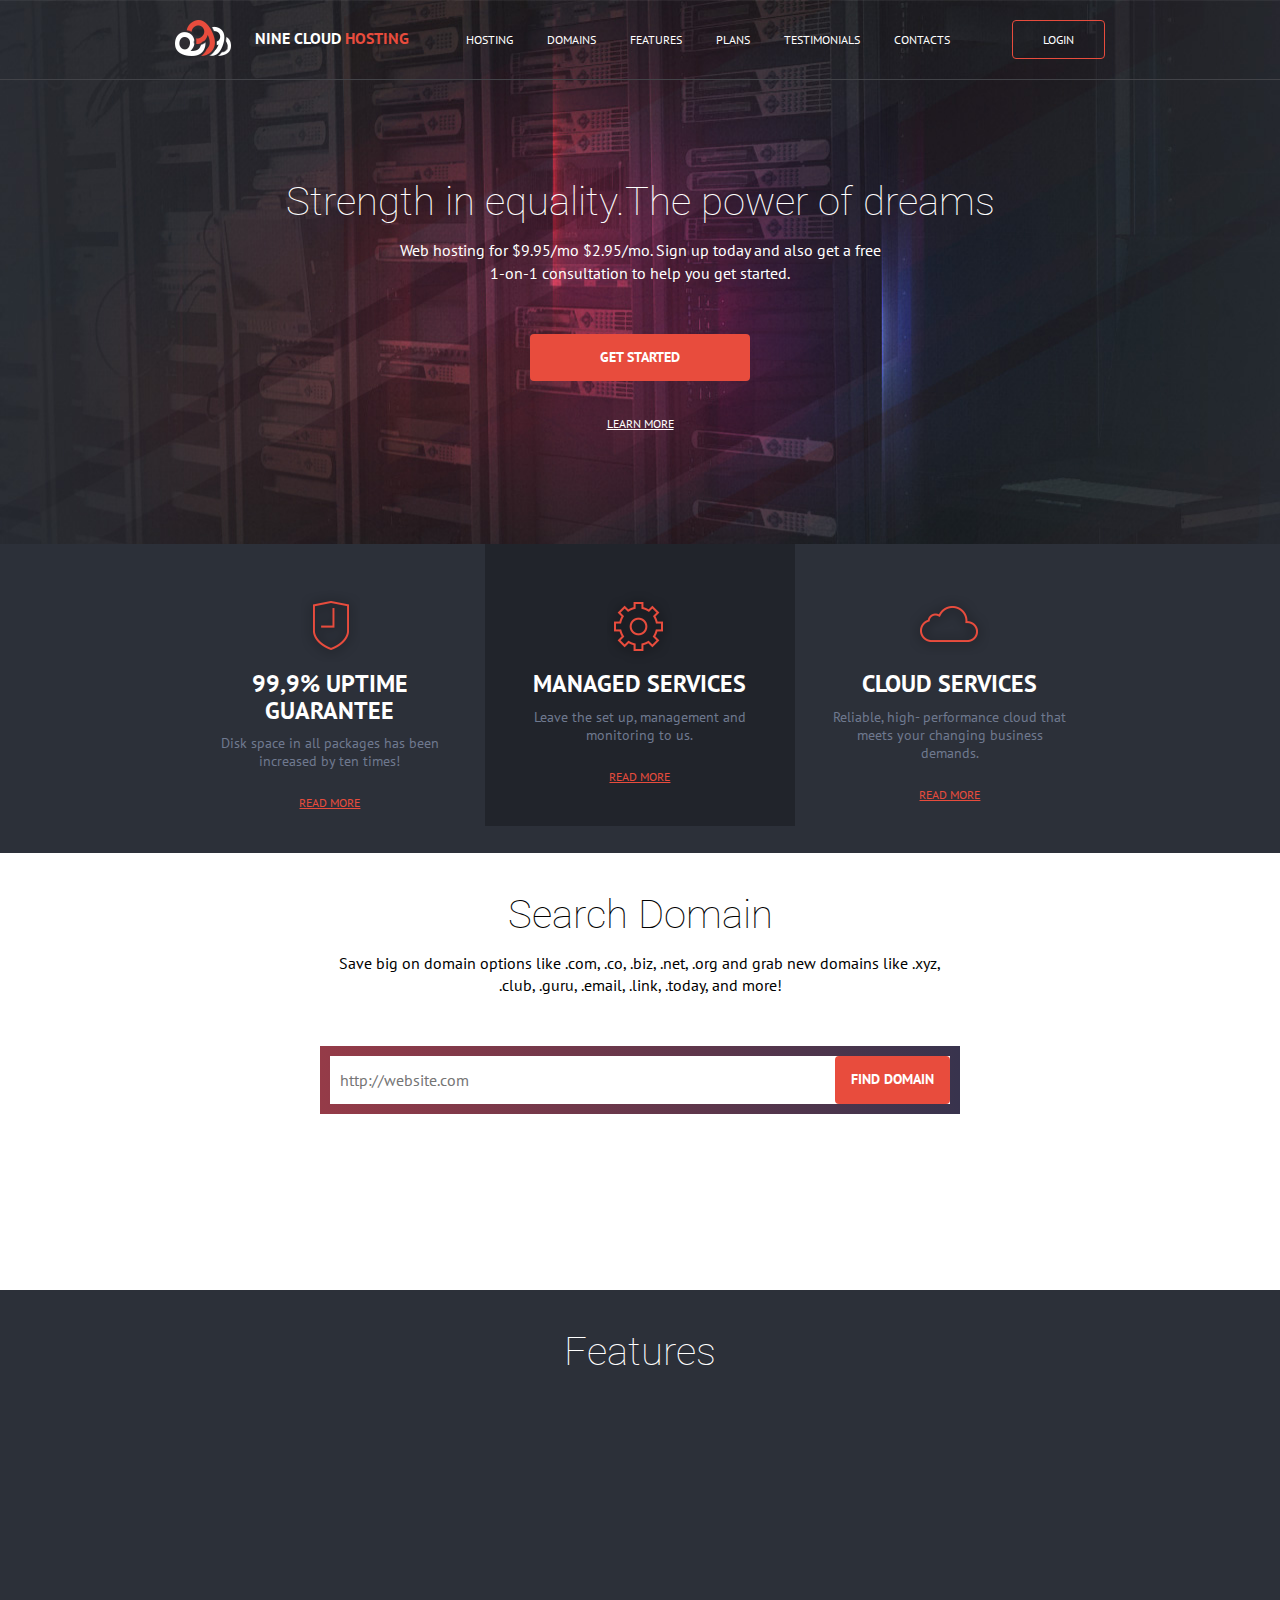
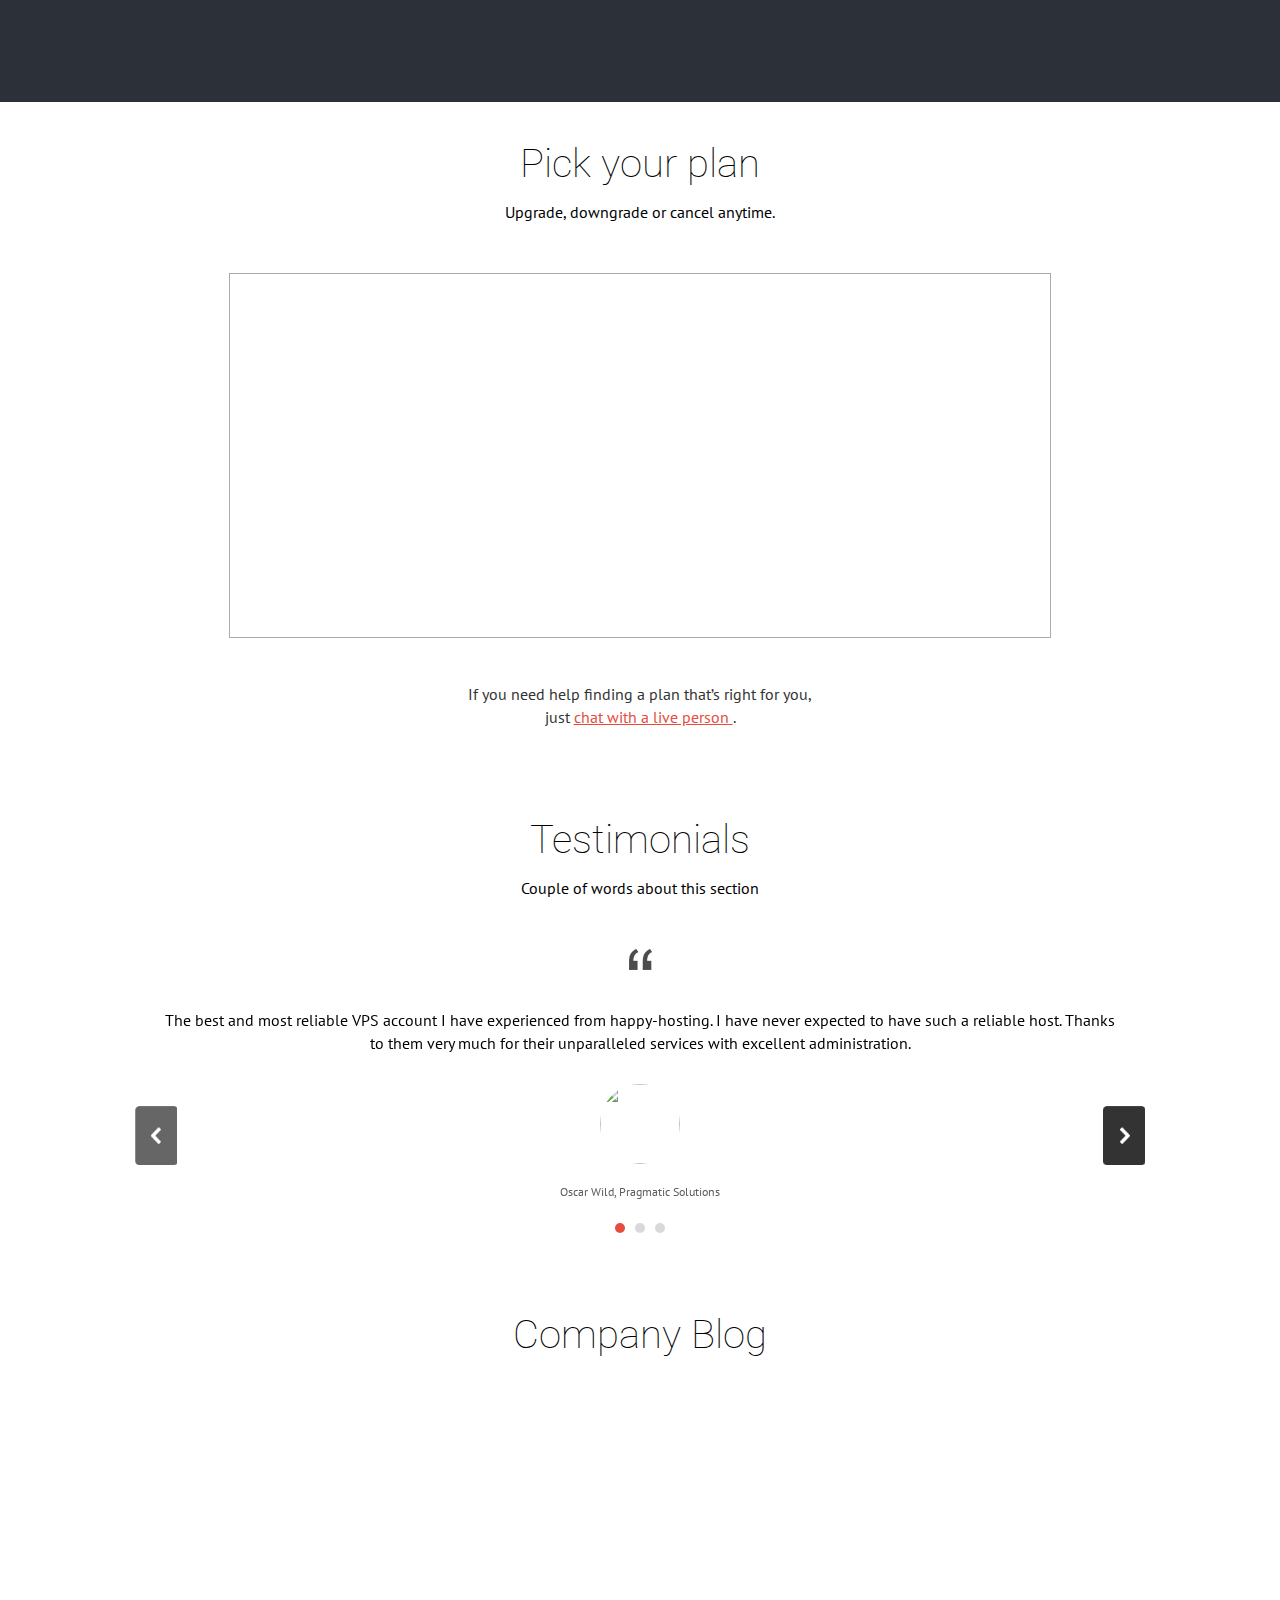
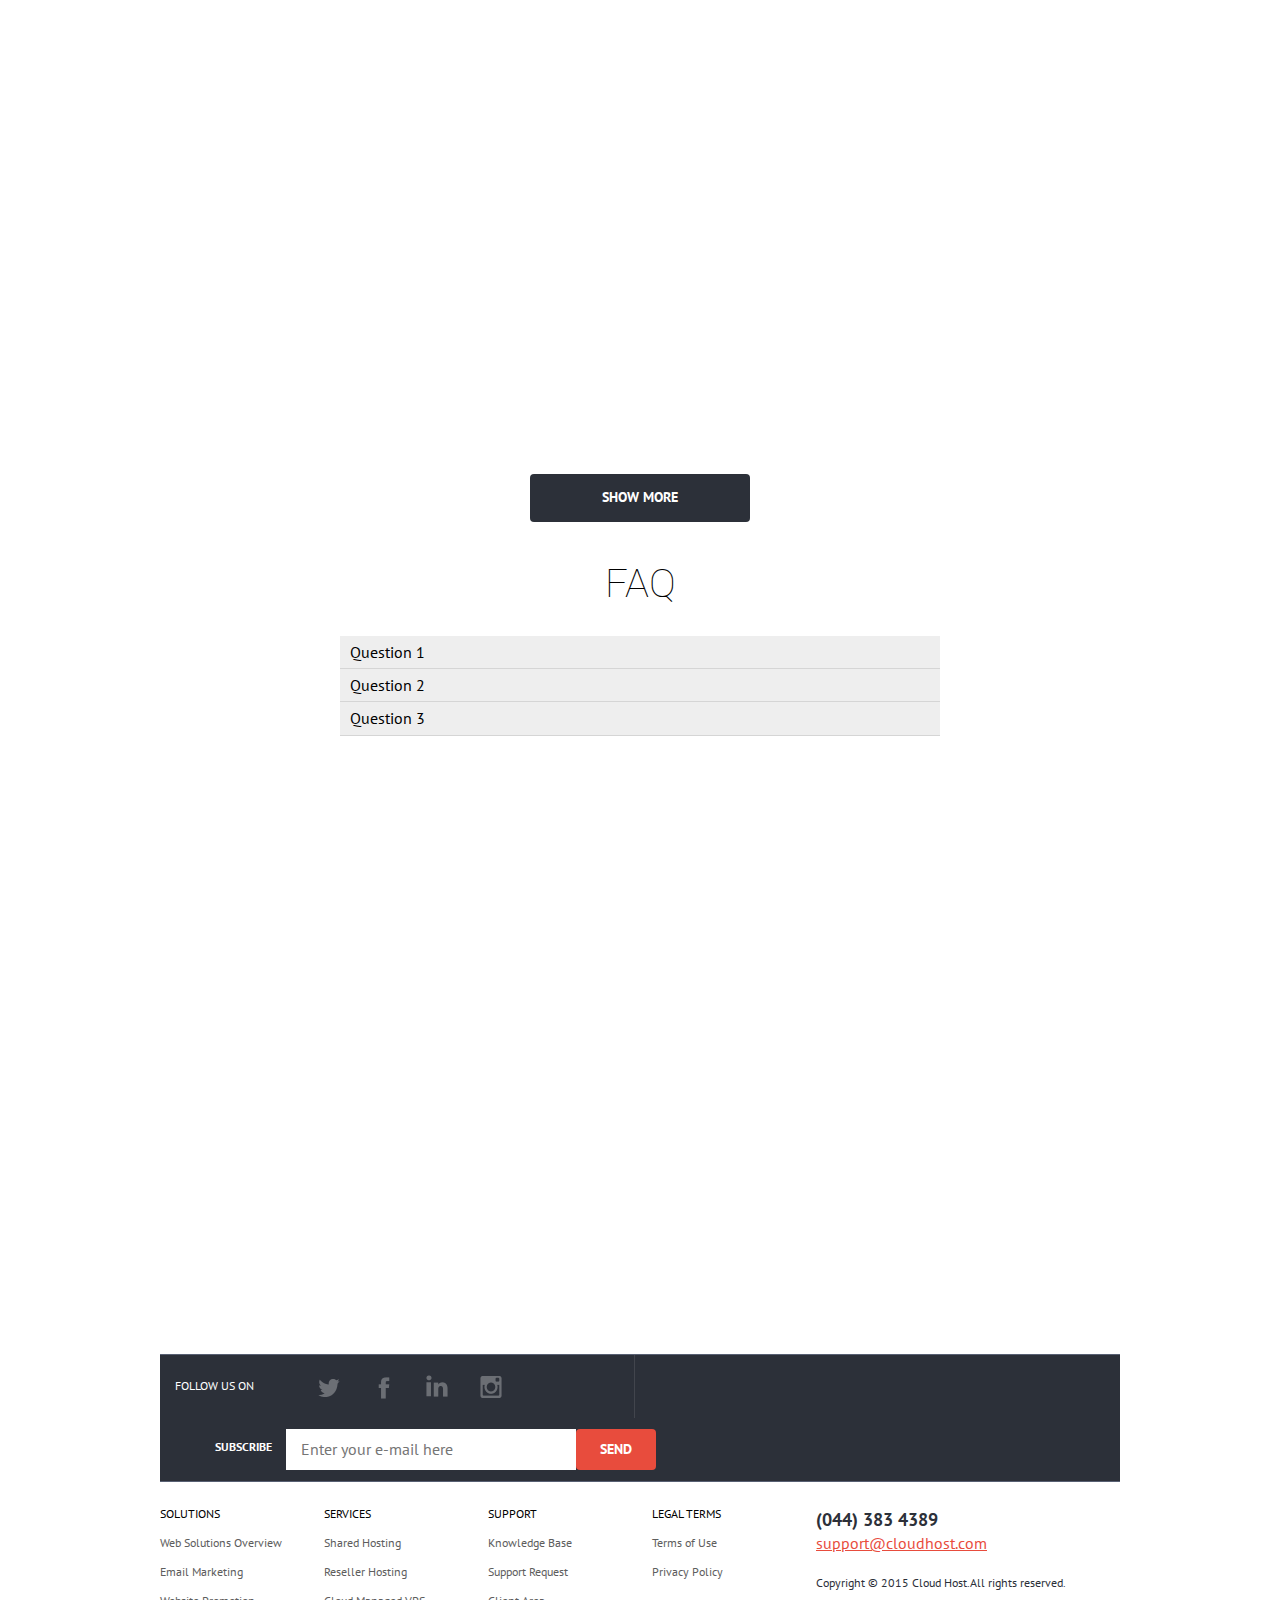
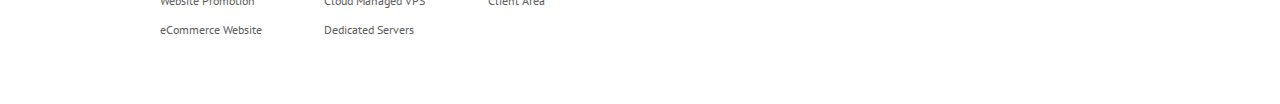
==== commit 3e3d89a7: "Animate use Wow.js & Animate" ====
--- a/index.html
+++ b/index.html
@@ -71,17 +71,17 @@
 <div class="benefits">
     <div class="container">
 
-        <div class="benefits__item uptime">
+        <div class="benefits__item uptime wow slideInLeft">
             <h3 class="benefits-title">99,9% UPtime guarantee</h3>
             <p class="benefits-text">Disk space in all packages has been increased by ten times!</p>
             <a href="#" class="link link_red text-upper text-small">read more</a>
         </div>
-        <div class="benefits__item manage">
+        <div class="benefits__item manage wow fadeIn">
             <h3 class="benefits-title">Managed Services</h3>
             <p class="benefits-text">Leave the set up, management and monitoring to us.</p>
             <a href="#" class="link link_red text-upper text-small">read more</a>
         </div>
-        <div class="benefits__item cloud">
+        <div class="benefits__item cloud wow slideInRight">
             <h3 class="benefits-title">Cloud Services</h3>
             <p class="benefits-text">Reliable, high- performance cloud that meets your changing business demands.</p>
             <a href="#" class="link link_red text-upper text-small">read more</a>
@@ -104,15 +104,15 @@
     </div>
 
     <div class="steps">
-        <div class="steps__item find">
+        <div class="steps__item find wow fadeInLeft">
             <h3 class="steps-title">find domain</h3>
             <p class="steps-text">Etiam efficitur, risus sit amet sodales laoreet, sem mauris interdum lectus, nec luctus est.</p>
         </div>
-        <div class="steps__item choose">
+        <div class="steps__item choose wow fadeInLeft" data-wow-delay='.2s'>
             <h3 class="steps-title">choose plan</h3>
             <p class="steps-text">Vestibulum ante ipsum primis in faucibus orci luctus et ultrices posuere cubilia.</p>
         </div>
-        <div class="steps__item build">
+        <div class="steps__item build wow fadeInLeft" data-wow-delay='.4s'>
             <h3 class="steps-title">build your website</h3>
             <p class="steps-text">Curabitur imperdiet enim id faucibus sollicitudin.</p>
         </div>
@@ -128,27 +128,27 @@
         <h2 class="title text-center">Features</h2>
 
         <div class="features-list">
-            <div class="features-list__item love">
+            <div class="features-list__item love wow bounceInDown">
                 <h3 class="features-title">Made with love</h3>
                 <p class="features-text">Curabitur imperdiet enim id faucibus sollicitudin.</p>
             </div>
-            <div class="features-list__item database">
+            <div class="features-list__item database wow bounceInDown"  data-wow-delay=".1s">
                 <h3 class="features-title">Databases</h3>
                 <p class="features-text">Curabitur imperdiet enim id faucibus sollicitudin.</p>
             </div>
-            <div class="features-list__item vps">
+            <div class="features-list__item vps wow bounceInDown"  data-wow-delay=".2s">
                 <h3 class="features-title">VPS server</h3>
                 <p class="features-text">Phasellus aliquam arcu quis lectus aliquam, sed dignissim ligula efficitur.</p>
             </div>
-            <div class="features-list__item secure">
+            <div class="features-list__item secure wow bounceInDown"  data-wow-delay=".3s">
                 <h3 class="features-title">Fully secured</h3>
                 <p class="features-text">Phasellus aliquam arcu quis lectus aliquam efficitur.</p>
             </div>
-            <div class="features-list__item backup">
+            <div class="features-list__item backup wow bounceInDown"  data-wow-delay=".4s">
                 <h3 class="features-title">Daily backups</h3>
                 <p class="features-text">Aliquam nisl lectus, rhoncus nec ex vestibulum. </p>
             </div>
-            <div class="features-list__item cloud">
+            <div class="features-list__item cloud wow bounceInDown"  data-wow-delay=".5s">
                 <h3 class="features-title">Cloud hosted</h3>
                 <p class="features-text">Etiam sagittis tellus at lacus cursus, non molestie nulla.</p>
             </div>
@@ -163,12 +163,12 @@
     <p class="text text_dark">Upgrade, downgrade or cancel anytime.</p>
 
     <div class="plans">
-        <div class="plans__item">
+        <div class="plans__item  wow bounceIn" data-wow-delay=".1s">
             <header class="plans__header">
                 <h3 class="plans-title">personal</h3>
                 <p class="plans-text">Perfect Pack for Small Business</p>
             </header>
-            <div class="plans-price"><sup>$</sup>25<span>/ mo</span></div>
+            <div class="plans-price" ><sup>$</sup>25<span>/ mo</span></div>
             <ul class="plans-include">
                 <li class="plans-include__item"><b>3 Gb</b> of storage</li>
                 <li class="plans-include__item"><b>10</b> repositories</li>
@@ -178,7 +178,7 @@
             <a href="#" class="btn btn_blue btn_full">order now</a>
         </div>
 
-        <div class="plans__item plans__item_active">
+        <div class="plans__item plans__item_active wow bounceIn" data-wow-delay=".2s">
             <header class="plans__header">
                 <h3 class="plans-title">business</h3>
                 <p class="plans-text">Perfect Pack for Business</p>
@@ -193,7 +193,7 @@
             <a href="#" class="btn btn_red btn_full">order now</a>
         </div>
 
-        <div class="plans__item">
+        <div class="plans__item wow bounceIn" data-wow-delay=".3s">
             <header class="plans__header">
                 <h3 class="plans-title">corporation</h3>
                 <p class="plans-text">Perfect Pack for corporations</p>
@@ -274,7 +274,7 @@
     <h2 class="title title_dark text-center">Company Blog</h2>
 
     <div class="post-list">
-        <article class="post">
+        <article class="post wow flipInX">
             <div class="post__left">
                 <h3 class="post-title"><a href="#">How does the Internet Create Potential</a></h3>
                 <div class="post-info">
@@ -289,7 +289,7 @@
             </div>
         </article>
 
-        <article class="post">
+        <article class="post wow flipInX" data-wow-delay=".2s">
             <div class="post__left">
                 <h3 class="post-title"><a href="#">How does the Internet Create Potential</a></h3>
                 <div class="post-info">
@@ -304,7 +304,7 @@
             </div>
         </article>
 
-        <article class="post">
+        <article class="post wow flipInX" data-wow-delay=".4s">
             <div class="post__left">
                 <h3 class="post-title"><a href="#">How does the Internet Create Potential</a></h3>
                 <div class="post-info">
@@ -356,7 +356,7 @@
 </div><!-- /.container -->
 
 <!-- Map -->
-<div class="map" id="js-contacts">
+<div class="map wow pulse" id="js-contacts">
     <div class="container">
 
         <h3 class="address-title">We are interested <br>in long-term cooperation</h3>
@@ -462,6 +462,7 @@
 <script src="lib/jquery/dist/jquery.min.js"></script>
 <script src="lib/bootstrap/dist/js/bootstrap.min.js"></script>
 <script src="lib/slick-carousel/slick/slick.min.js"></script>
+<script src="lib/wow/dist/wow.min.js"></script>
 <script src="js/custom.js"></script>
 
 </body>
--- a/css/style.css
+++ b/css/style.css
@@ -1 +1,8 @@
-@charset "UTF-8";.text-center{text-align:center}.text-red{color:#e84c3d}.pull-left{float:left}.pull-right{float:right}.text-upper{text-transform:uppercase}.text-small{font-size:12px}.link{color:#fff;text-decoration:underline}.link_red{color:#e84c3d}.link:hover{text-decoration:none}body,html{height:100%}body{font-family:'PT Sans', sans-serif;font-size:16px;line-height:1.4;margin:0;min-width:320px}body.open-modal{overflow:hidden;padding-right:17px}*,:before,:after{-webkit-box-sizing:border-box;-moz-box-sizing:border-box;box-sizing:border-box}a:focus{outline:none;text-decoration:none}p{margin:0 0 10px}h1,h2,h3,h4,h5,h6{margin:0}button,input,textarea{font-family:'PT Sans', sans-serif;font-size:16px}ol,ul{list-style:none;margin:0;padding:0}address{font-style:normal}.container{width:960px;margin:0 auto}.container:after,.container:before{content:"";display:table;width:100%}.container:after{clear:both}.page-block{padding:40px 0}.header{background:#2c3039 url("../i/header.jpg") center top no-repeat}.nav-container{border-bottom:1px solid #424348;padding:20px 0}.nav-container.fixed{background-color:#2c3039;padding:5px 0;position:fixed;top:0;left:0;right:0;z-index:200}.logo-container{display:inline-block;vertical-align:middle}.logo{display:inline-block;vertical-align:middle;text-decoration:none}.logo img{display:inline-block;vertical-align:middle;margin-right:20px}.slogan{display:inline-block;vertical-align:middle;color:#fff;text-transform:uppercase;font-weight:bold}.nav{width:590px;display:inline-block;vertical-align:middle;text-transform:uppercase;text-align:center}.nav__item{margin:0 15px;-webkit-transition:color 0.2s;-moz-transition:color 0.2s;transition:color 0.2s;text-decoration:none;font-size:12px;color:#fff}.nav__item:hover{color:#e84c3d}.intro{padding:100px 0}.title{font-family:'Roboto', sans-serif;font-size:40px;font-weight:100;color:#fff;margin-bottom:15px}.title_dark{color:#000}.text{color:#fff;margin-bottom:50px}.text_dark{color:#000}.btn{-webkit-transition:all 0.3s;-moz-transition:all 0.3s;transition:all 0.3s;display:inline-block;background:none;border:0;text-decoration:none;text-transform:uppercase;line-height:1.1}.btn_login{font-size:12px;color:#fff;border:1px solid #e84c3d;padding:12px 30px}.btn_login:hover{background:#e84c3d}.btn_intro{margin-bottom:30px}.btn_search{width:20%}.btn_red{width:220px;padding:16px;background:#e84c3d;color:#fff;font-size:14px;font-weight:bold}.btn_red:hover{background:#e12c1b}.btn_blue{width:220px;padding:16px;background:#2c3039;color:#fff;font-size:14px;font-weight:bold}.btn_blue:hover{background:#3e4350}.btn_sm{width:auto}.btn_full{width:100%}.btn_subscribe{width:80px;float:left;padding-top:13px;padding-bottom:13px}.btn:focus{outline:none}.btn:hover{cursor:pointer}.benefits{background:#2c3039}.benefits__item{width:33.33333%;float:left;padding:40px 35px;text-align:center}.benefits__item:nth-child(2){background:#21242b}.benefits__item:before{content:"";display:inline-block;height:82px;background:url("../i/benefits-sprite.png") no-repeat}.benefits__item.uptime:before{width:60px;background-position:-16px 0}.benefits__item.manage:before{width:65px;background-position:-104px 0}.benefits__item.cloud:before{width:80px;background-position:-185px 0}.benefits-title{color:#fff;text-transform:uppercase;font-weight:bold;margin-bottom:10px}.benefits-text{color:#6f798f;font-size:14px;line-height:1.3;margin-bottom:20px}.domain-search{width:640px;margin:0 auto 40px;padding:10px;background:#953b48;background:-moz-linear-gradient(left, #953b48 0%, #38334d 100%);background:-webkit-linear-gradient(left, #953b48 0%, #38334d 100%);background:linear-gradient(to right, #953b48 0%, #38334d 100%);filter:progid:DXImageTransform.Microsoft.gradient(startColorstr='#953b48', endColorstr='#38334d', GradientType=1)}.search-form{background:#fff}.search-form:after,.search-form:before{content:"";display:table;width:100%}.search-form:after{clear:both}.search-input{display:block;width:80%;height:47px;border:0;padding-left:10px;background:#fff}.search-input:focus{outline:0;box-shadow:0 0 5px #e8dc45}.steps{font-size:14px}.steps:after,.steps:before{content:"";display:table;width:100%}.steps:after{clear:both}.steps__item{width:33.33333%;float:left;padding:0 30px 0 60px}.steps__item.find{background:url("../i/search-icon.png") left top no-repeat}.steps__item.choose{background:url("../i/mouse-icon.png") left top no-repeat}.steps__item.build{background:url("../i/browse-icon.png") left top no-repeat}.steps-title{font-weight:bold;color:#000;text-transform:uppercase}.steps-text{color:#5e5e5e;line-height:20px}.features{background:#2c3039}.features-list{letter-spacing:-4px;font-size:14px}.features-list__item{width:33%;display:inline-block;vertical-align:top;padding:0 30px 0 60px;margin:20px 0 30px;letter-spacing:normal;position:relative}.features-list__item:before{content:"";display:block;width:39px;background:url("../i/features-sprite.png") no-repeat;position:absolute;top:0;left:0;z-index:1}.features-list__item.love:before{height:23px;background-position:0 0}.features-list__item.database:before{height:27px;background-position:0 -64px}.features-list__item.vps:before{height:19px;background-position:0 -130px}.features-list__item.secure:before{height:27px;background-position:0 -29px}.features-list__item.backup:before{height:25px;background-position:0 -98px}.features-list__item.cloud:before{height:19px;background-position:0 -156px}.features-title{font-weight:bold;color:#fff;text-transform:uppercase}.features-text{color:#bfbfbf;line-height:20px}.plans{display:inline-block;border:1px solid #ababab;margin-bottom:40px}.plans:after,.plans:before{content:"";display:table;width:100%}.plans:after{clear:both}.plans__item{width:260px;float:left;padding:0 20px 20px;background:#fff;color:#000}.plans__item_active{width:300px;color:#fff;background:#2c3039}.plans__item_active .plans__header{background:#e84c3d;margin-left:-20px;margin-right:-20px;border-bottom-color:#e84c3d}.plans__header{border-bottom:1px solid #ababab;margin-bottom:15px;padding:20px 0 10px}.plans-title{font-size:18px;font-weight:bold;text-transform:uppercase}.plans-text{font-size:14px;margin-bottom:0}.plans-price{font-family:'Roboto', sans-serif;font-size:40px;font-weight:bold;text-transform:uppercase;margin-bottom:15px}.plans-price sup{font-size:20px}.plans-price span{font-size:13.33333333px}.plans-include{margin-bottom:25px}.plans-include__item{margin-bottom:8px}.testimonials{background:url("../i/quotes.png") top center no-repeat;padding-top:60px}.testimonials-text{color:#000;margin-bottom:30px}.testimonials-photo{margin-bottom:20px}.testimonials-photo img{width:80px;height:80px;border-radius:50%}.testimonials-author{color:#5e5e5e;font-size:12px}.post-list{margin-bottom:40px}.post{width:820px;margin:0 auto;padding:20px 0;border-bottom:1px solid #dedede}.post:after,.post:before{content:"";display:table;width:100%}.post:after{clear:both}.post:last-of-type{border-bottom:0}.post__left,.post__right{float:left}.post__left{width:580px;padding-left:60px}.post__right{width:240px;padding-right:20px}.post-title{font-family:'Roboto', sans-serif;color:#000;font-size:18px;font-weight:normal;margin-bottom:10px}.post-title a{color:#000;text-decoration:none}.post-title a:hover{text-decoration:underline}.post-info{font-size:12px;margin-bottom:10px}.post-info__item{display:inline-block;margin-right:20px}.post-text{font-size:14px;line-height:20px}.post-photo{width:220px;height:180px;display:block}.heart-icon{display:inline-block;vertical-align:baseline;width:11px;height:10px;margin-right:3px;background:url("../i/hearth-icon.png") no-repeat}.map{background:url("../i/map.jpg") no-repeat;background-size:cover;height:548px;padding-top:100px}.address-title{font-family:'Roboto', sans-serif;color:#000;font-size:30px;line-height:40px;font-weight:normal;margin-bottom:30px}.address{color:#000;font-size:18px;line-height:20px;margin-bottom:30px}.work-days{font-size:12px}.subscribe-social{background:#2c3039;border-top:1px solid #586073;border-bottom:1px solid #586073}.subscribe-title{display:inline-block;vertical-align:middle;color:#fff;font-size:12px;text-transform:uppercase}.social-container{padding:19px 0;width:460px;float:left;border-right:1px solid #42454d}.social{margin-left:60px;display:inline-block;vertical-align:middle;font-size:0;color:transparent}.social__item{-webkit-transition:opacity 0.2s;-moz-transition:opacity 0.2s;transition:opacity 0.2s;display:inline-block;vertical-align:middle;width:24px;height:24px;margin-right:30px;background:url("../i/social-icons.png") no-repeat;opacity:.3}.social__item.tw{background-position:0 0}.social__item.fb{background-position:-54px 0}.social__item.ln{background-position:-120px 0}.social__item.in{background-position:-180px 0}.social__item:hover{opacity:1}.subscribe-container{width:500px;float:left;padding:11px 0 11px 40px}.subscribe-form{display:inline-block;vertical-align:middle;margin-left:10px}.subscribe-input{width:290px;height:41px;float:left;padding-left:15px;border:0}.subscribe-input:focus{outline:0;box-shadow:0 0 5px #e8dc45}.footer{padding:25px 0}.footer-block{width:160px;display:inline-block;vertical-align:top}.footer-block_big{width:300px}.footer-block-title{font-size:12px;color:#000;text-transform:uppercase;margin-bottom:15px}.footer-nav{font-size:12px}.footer-nav__item{margin-bottom:12px}.footer-nav__item:last-child{margin-bottom:0}.footer-nav__link{color:#5e5e5e;text-decoration:none}.footer-nav__link:hover{text-decoration:underline}.footer-phone{color:#2c3039;font-weight:bold;font-size:18px;text-decoration:none}.copyright{font-size:12px;color:#2c3039;margin-top:20px}.overlay{width:100%;height:100%;background:rgba(0, 0, 0, 0.7);position:fixed;top:0;left:0;z-index:999}.modal{width:300px;padding:20px;background:#fff;text-align:center;position:fixed;top:100px;left:50%;z-index:1000;margin-left:-150px;display:none}.faq{width:600px;margin:30px auto}.faq-title{-webkit-transition:background-color 0.2s;-moz-transition:background-color 0.2s;transition:background-color 0.2s;display:block;padding:5px 10px;color:#000;text-decoration:none;background-color:#eee;border-bottom:1px solid #d5d5d5}.faq-title:hover{background-color:#e1e1e1}.faq-content{padding:5px 10px;font-size:14px;display:none}.popup{width:150px;padding:5px;background-color:#000;border-radius:3px;color:#fff;font-size:12px;position:absolute;left:50%;top:120%;z-index:1;margin-left:-75px;display:none}.popup:before{content:"";border-style:solid;border-width:0 5px 4px 5px;border-color:transparent transparent #000 transparent;position:absolute;top:-3px;left:50%;z-index:1;margin-left:-3px}.slick-slider{position:relative;display:block;box-sizing:border-box;-webkit-touch-callout:none;-webkit-user-select:none;-khtml-user-select:none;-moz-user-select:none;-ms-user-select:none;user-select:none;-ms-touch-action:pan-y;touch-action:pan-y;-webkit-tap-highlight-color:transparent}.slick-list{position:relative;overflow:hidden;display:block;margin:0;padding:0}.slick-list:focus{outline:none}.slick-list.dragging{cursor:pointer;cursor:hand}.slick-slider .slick-list,.slick-slider .slick-track{-webkit-transform:translate3d(0, 0, 0);-moz-transform:translate3d(0, 0, 0);-ms-transform:translate3d(0, 0, 0);-o-transform:translate3d(0, 0, 0);transform:translate3d(0, 0, 0)}.slick-track{position:relative;left:0;top:0;display:block}.slick-track:after,.slick-track:before{content:"";display:table}.slick-track:after{clear:both}.slick-loading .slick-track{visibility:hidden}.slick-slide{float:left;height:100%;min-height:1px;display:none}[dir=rtl] .slick-slide{float:right}.slick-slide img{display:inline-block}.slick-slide.slick-loading img{display:none}.slick-slide.dragging img{pointer-events:none}.slick-initialized .slick-slide{display:block}.slick-loading .slick-slide{visibility:hidden}.slick-vertical .slick-slide{display:block;height:auto;border:1px solid transparent}.slick-arrow.slick-hidden{display:none}.slick-next,.slick-prev{border:0;color:transparent;font-size:0;width:42px;height:59px;top:50%;position:absolute;z-index:1;margin-top:-15px}.slick-prev{left:-25px;background:url("../../i/slider-arrows-left.png") no-repeat}.slick-next{right:-25px;background:url("../../i/slider-arrows-right.png") no-repeat}.slick-dotted .slick-slider{margin-bottom:30px}.slick-dots li{position:relative;display:inline-block;margin:0 5px;padding:0;cursor:pointer}.slick-dots li button{width:10px;height:10px;background-color:#cfcfcf;opacity:.8;font-size:0;color:transparent;border:0;padding:0;border-radius:50%}.slick-dots li button:focus,.slick-dots li button:hover{outline:none;opacity:1}.slick-dots li.slick-active button{background-color:#e84c3d;opacity:1}+@charset "UTF-8";.text-center{text-align:center}.text-red{color:#e84c3d}.pull-left{float:left}.pull-right{float:right}.text-upper{text-transform:uppercase}.text-small{font-size:12px}.link{color:#fff;text-decoration:underline}.link_red{color:#e84c3d}.link:hover{text-decoration:none}body,html{height:100%}body{font-family:'PT Sans', sans-serif;font-size:16px;line-height:1.4;margin:0;min-width:320px}body.open-modal{overflow:hidden;padding-right:17px}*,:before,:after{-webkit-box-sizing:border-box;-moz-box-sizing:border-box;box-sizing:border-box}a:focus{outline:none;text-decoration:none}p{margin:0 0 10px}h1,h2,h3,h4,h5,h6{margin:0}button,input,textarea{font-family:'PT Sans', sans-serif;font-size:16px}ol,ul{list-style:none;margin:0;padding:0}address{font-style:normal}.container{width:960px;margin:0 auto}.container:after,.container:before{content:"";display:table;width:100%}.container:after{clear:both}.page-block{padding:40px 0}.header{background:#2c3039 url("../i/header.jpg") center top no-repeat}.nav-container{border-bottom:1px solid #424348;padding:20px 0}.nav-container.fixed{background-color:#2c3039;padding:5px 0;position:fixed;top:0;left:0;right:0;z-index:200}.logo-container{display:inline-block;vertical-align:middle}.logo{display:inline-block;vertical-align:middle;text-decoration:none}.logo img{display:inline-block;vertical-align:middle;margin-right:20px}.slogan{display:inline-block;vertical-align:middle;color:#fff;text-transform:uppercase;font-weight:bold}.nav{width:590px;display:inline-block;vertical-align:middle;text-transform:uppercase;text-align:center}.nav__item{margin:0 15px;-webkit-transition:color 0.2s;-moz-transition:color 0.2s;transition:color 0.2s;text-decoration:none;font-size:12px;color:#fff}.nav__item:hover{color:#e84c3d}.intro{padding:100px 0}.title{font-family:'Roboto', sans-serif;font-size:40px;font-weight:100;color:#fff;margin-bottom:15px}.title_dark{color:#000}.text{color:#fff;margin-bottom:50px}.text_dark{color:#000}.btn{-webkit-transition:all 0.3s;-moz-transition:all 0.3s;transition:all 0.3s;display:inline-block;background:none;border:0;text-decoration:none;text-transform:uppercase;line-height:1.1}.btn_login{font-size:12px;color:#fff;border:1px solid #e84c3d;padding:12px 30px}.btn_login:hover{background:#e84c3d}.btn_intro{margin-bottom:30px}.btn_search{width:20%}.btn_red{width:220px;padding:16px;background:#e84c3d;color:#fff;font-size:14px;font-weight:bold}.btn_red:hover{background:#e12c1b}.btn_blue{width:220px;padding:16px;background:#2c3039;color:#fff;font-size:14px;font-weight:bold}.btn_blue:hover{background:#3e4350}.btn_sm{width:auto}.btn_full{width:100%}.btn_subscribe{width:80px;float:left;padding-top:13px;padding-bottom:13px}.btn:focus{outline:none}.btn:hover{cursor:pointer}.benefits{background:#2c3039}.benefits__item{width:33.33333%;float:left;padding:40px 35px;text-align:center}.benefits__item:nth-child(2){background:#21242b}.benefits__item:before{content:"";display:inline-block;height:82px;background:url("../i/benefits-sprite.png") no-repeat}.benefits__item.uptime:before{width:60px;background-position:-16px 0}.benefits__item.manage:before{width:65px;background-position:-104px 0}.benefits__item.cloud:before{width:80px;background-position:-185px 0}.benefits-title{color:#fff;text-transform:uppercase;font-weight:bold;margin-bottom:10px}.benefits-text{color:#6f798f;font-size:14px;line-height:1.3;margin-bottom:20px}.domain-search{width:640px;margin:0 auto 40px;padding:10px;background:#953b48;background:-moz-linear-gradient(left, #953b48 0%, #38334d 100%);background:-webkit-linear-gradient(left, #953b48 0%, #38334d 100%);background:linear-gradient(to right, #953b48 0%, #38334d 100%);filter:progid:DXImageTransform.Microsoft.gradient(startColorstr='#953b48', endColorstr='#38334d', GradientType=1)}.search-form{background:#fff}.search-form:after,.search-form:before{content:"";display:table;width:100%}.search-form:after{clear:both}.search-input{display:block;width:80%;height:47px;border:0;padding-left:10px;background:#fff}.search-input:focus{outline:0;box-shadow:0 0 5px #e8dc45}.steps{font-size:14px}.steps:after,.steps:before{content:"";display:table;width:100%}.steps:after{clear:both}.steps__item{width:33.33333%;float:left;padding:0 30px 0 60px}.steps__item.find{background:url("../i/search-icon.png") left top no-repeat}.steps__item.choose{background:url("../i/mouse-icon.png") left top no-repeat}.steps__item.build{background:url("../i/browse-icon.png") left top no-repeat}.steps-title{font-weight:bold;color:#000;text-transform:uppercase}.steps-text{color:#5e5e5e;line-height:20px}.features{background:#2c3039}.features-list{letter-spacing:-4px;font-size:14px}.features-list__item{width:33%;display:inline-block;vertical-align:top;padding:0 30px 0 60px;margin:20px 0 30px;letter-spacing:normal;position:relative}.features-list__item:before{content:"";display:block;width:39px;background:url("../i/features-sprite.png") no-repeat;position:absolute;top:0;left:0;z-index:1}.features-list__item.love:before{height:23px;background-position:0 0}.features-list__item.database:before{height:27px;background-position:0 -64px}.features-list__item.vps:before{height:19px;background-position:0 -130px}.features-list__item.secure:before{height:27px;background-position:0 -29px}.features-list__item.backup:before{height:25px;background-position:0 -98px}.features-list__item.cloud:before{height:19px;background-position:0 -156px}.features-title{font-weight:bold;color:#fff;text-transform:uppercase}.features-text{color:#bfbfbf;line-height:20px}.plans{display:inline-block;border:1px solid #ababab;margin-bottom:40px}.plans:after,.plans:before{content:"";display:table;width:100%}.plans:after{clear:both}.plans__item{width:260px;float:left;padding:0 20px 20px;background:#fff;color:#000}.plans__item_active{width:300px;color:#fff;background:#2c3039}.plans__item_active .plans__header{background:#e84c3d;margin-left:-20px;margin-right:-20px;border-bottom-color:#e84c3d}.plans__header{border-bottom:1px solid #ababab;margin-bottom:15px;padding:20px 0 10px}.plans-title{font-size:18px;font-weight:bold;text-transform:uppercase}.plans-text{font-size:14px;margin-bottom:0}.plans-price{font-family:'Roboto', sans-serif;font-size:40px;font-weight:bold;text-transform:uppercase;margin-bottom:15px}.plans-price sup{font-size:20px}.plans-price span{font-size:13.33333333px}.plans-include{margin-bottom:25px}.plans-include__item{margin-bottom:8px}.testimonials{background:url("../i/quotes.png") top center no-repeat;padding-top:60px}.testimonials-text{color:#000;margin-bottom:30px}.testimonials-photo{margin-bottom:20px}.testimonials-photo img{width:80px;height:80px;border-radius:50%}.testimonials-author{color:#5e5e5e;font-size:12px}.post-list{margin-bottom:40px}.post{width:820px;margin:0 auto;padding:20px 0;border-bottom:1px solid #dedede}.post:after,.post:before{content:"";display:table;width:100%}.post:after{clear:both}.post:last-of-type{border-bottom:0}.post__left,.post__right{float:left}.post__left{width:580px;padding-left:60px}.post__right{width:240px;padding-right:20px}.post-title{font-family:'Roboto', sans-serif;color:#000;font-size:18px;font-weight:normal;margin-bottom:10px}.post-title a{color:#000;text-decoration:none}.post-title a:hover{text-decoration:underline}.post-info{font-size:12px;margin-bottom:10px}.post-info__item{display:inline-block;margin-right:20px}.post-text{font-size:14px;line-height:20px}.post-photo{width:220px;height:180px;display:block}.heart-icon{display:inline-block;vertical-align:baseline;width:11px;height:10px;margin-right:3px;background:url("../i/hearth-icon.png") no-repeat}.map{background:url("../i/map.jpg") no-repeat;background-size:cover;height:548px;padding-top:100px}.address-title{font-family:'Roboto', sans-serif;color:#000;font-size:30px;line-height:40px;font-weight:normal;margin-bottom:30px}.address{color:#000;font-size:18px;line-height:20px;margin-bottom:30px}.work-days{font-size:12px}.subscribe-social{background:#2c3039;border-top:1px solid #586073;border-bottom:1px solid #586073}.subscribe-title{display:inline-block;vertical-align:middle;color:#fff;font-size:12px;text-transform:uppercase}.social-container{padding:19px 0;width:460px;float:left;border-right:1px solid #42454d}.social{margin-left:60px;display:inline-block;vertical-align:middle;font-size:0;color:transparent}.social__item{-webkit-transition:opacity 0.2s;-moz-transition:opacity 0.2s;transition:opacity 0.2s;display:inline-block;vertical-align:middle;width:24px;height:24px;margin-right:30px;background:url("../i/social-icons.png") no-repeat;opacity:.3}.social__item.tw{background-position:0 0}.social__item.fb{background-position:-54px 0}.social__item.ln{background-position:-120px 0}.social__item.in{background-position:-180px 0}.social__item:hover{opacity:1}.subscribe-container{width:500px;float:left;padding:11px 0 11px 40px}.subscribe-form{display:inline-block;vertical-align:middle;margin-left:10px}.subscribe-input{width:290px;height:41px;float:left;padding-left:15px;border:0}.subscribe-input:focus{outline:0;box-shadow:0 0 5px #e8dc45}.footer{padding:25px 0}.footer-block{width:160px;display:inline-block;vertical-align:top}.footer-block_big{width:300px}.footer-block-title{font-size:12px;color:#000;text-transform:uppercase;margin-bottom:15px}.footer-nav{font-size:12px}.footer-nav__item{margin-bottom:12px}.footer-nav__item:last-child{margin-bottom:0}.footer-nav__link{color:#5e5e5e;text-decoration:none}.footer-nav__link:hover{text-decoration:underline}.footer-phone{color:#2c3039;font-weight:bold;font-size:18px;text-decoration:none}.copyright{font-size:12px;color:#2c3039;margin-top:20px}.overlay{width:100%;height:100%;background:rgba(0, 0, 0, 0.7);position:fixed;top:0;left:0;z-index:999}.modal{width:300px;padding:20px;background:#fff;text-align:center;position:fixed;top:100px;left:50%;z-index:1000;margin-left:-150px;display:none}.faq{width:600px;margin:30px auto}.faq-title{-webkit-transition:background-color 0.2s;-moz-transition:background-color 0.2s;transition:background-color 0.2s;display:block;padding:5px 10px;color:#000;text-decoration:none;background-color:#eee;border-bottom:1px solid #d5d5d5}.faq-title:hover{background-color:#e1e1e1}.faq-content{padding:5px 10px;font-size:14px;display:none}.popup{width:150px;padding:5px;background-color:#000;border-radius:3px;color:#fff;font-size:12px;position:absolute;left:50%;top:120%;z-index:1;margin-left:-75px;display:none}.popup:before{content:"";border-style:solid;border-width:0 5px 4px 5px;border-color:transparent transparent #000 transparent;position:absolute;top:-3px;left:50%;z-index:1;margin-left:-3px}.slick-slider{position:relative;display:block;box-sizing:border-box;-webkit-touch-callout:none;-webkit-user-select:none;-khtml-user-select:none;-moz-user-select:none;-ms-user-select:none;user-select:none;-ms-touch-action:pan-y;touch-action:pan-y;-webkit-tap-highlight-color:transparent}.slick-list{position:relative;overflow:hidden;display:block;margin:0;padding:0}.slick-list:focus{outline:none}.slick-list.dragging{cursor:pointer;cursor:hand}.slick-slider .slick-list,.slick-slider .slick-track{-webkit-transform:translate3d(0, 0, 0);-moz-transform:translate3d(0, 0, 0);-ms-transform:translate3d(0, 0, 0);-o-transform:translate3d(0, 0, 0);transform:translate3d(0, 0, 0)}.slick-track{position:relative;left:0;top:0;display:block}.slick-track:after,.slick-track:before{content:"";display:table}.slick-track:after{clear:both}.slick-loading .slick-track{visibility:hidden}.slick-slide{float:left;height:100%;min-height:1px;display:none}[dir=rtl] .slick-slide{float:right}.slick-slide img{display:inline-block}.slick-slide.slick-loading img{display:none}.slick-slide.dragging img{pointer-events:none}.slick-initialized .slick-slide{display:block}.slick-loading .slick-slide{visibility:hidden}.slick-vertical .slick-slide{display:block;height:auto;border:1px solid transparent}.slick-arrow.slick-hidden{display:none}.slick-next,.slick-prev{border:0;color:transparent;font-size:0;width:42px;height:59px;top:50%;position:absolute;z-index:1;margin-top:-15px}.slick-prev{left:-25px;background:url("../../i/slider-arrows-left.png") no-repeat}.slick-next{right:-25px;background:url("../../i/slider-arrows-right.png") no-repeat}.slick-dotted .slick-slider{margin-bottom:30px}.slick-dots li{position:relative;display:inline-block;margin:0 5px;padding:0;cursor:pointer}.slick-dots li button{width:10px;height:10px;background-color:#cfcfcf;opacity:.8;font-size:0;color:transparent;border:0;padding:0;border-radius:50%}.slick-dots li button:focus,.slick-dots li button:hover{outline:none;opacity:1}.slick-dots li.slick-active button{background-color:#e84c3d;opacity:1}
+/*!
+ * animate.css -http://daneden.me/animate
+ * Version - 3.5.1
+ * Licensed under the MIT license - http://opensource.org/licenses/MIT
+ *
+ * Copyright (c) 2016 Daniel Eden
+ */.animated{-webkit-animation-duration:1s;animation-duration:1s;-webkit-animation-fill-mode:both;animation-fill-mode:both}.animated.infinite{-webkit-animation-iteration-count:infinite;animation-iteration-count:infinite}.animated.hinge{-webkit-animation-duration:2s;animation-duration:2s}.animated.bounceIn,.animated.bounceOut,.animated.flipOutX,.animated.flipOutY{-webkit-animation-duration:.75s;animation-duration:.75s}@-webkit-keyframes bounce{20%,53%,80%,0%,to{-webkit-animation-timing-function:cubic-bezier(0.215, 0.61, 0.355, 1);animation-timing-function:cubic-bezier(0.215, 0.61, 0.355, 1);-webkit-transform:translate3d(0, 0, 0);transform:translate3d(0, 0, 0)}40%,43%{-webkit-animation-timing-function:cubic-bezier(0.755, 0.05, 0.855, 0.06);animation-timing-function:cubic-bezier(0.755, 0.05, 0.855, 0.06);-webkit-transform:translate3d(0, -30px, 0);transform:translate3d(0, -30px, 0)}70%{-webkit-animation-timing-function:cubic-bezier(0.755, 0.05, 0.855, 0.06);animation-timing-function:cubic-bezier(0.755, 0.05, 0.855, 0.06);-webkit-transform:translate3d(0, -15px, 0);transform:translate3d(0, -15px, 0)}90%{-webkit-transform:translate3d(0, -4px, 0);transform:translate3d(0, -4px, 0)}}@keyframes bounce{20%,53%,80%,0%,to{-webkit-animation-timing-function:cubic-bezier(0.215, 0.61, 0.355, 1);animation-timing-function:cubic-bezier(0.215, 0.61, 0.355, 1);-webkit-transform:translate3d(0, 0, 0);transform:translate3d(0, 0, 0)}40%,43%{-webkit-animation-timing-function:cubic-bezier(0.755, 0.05, 0.855, 0.06);animation-timing-function:cubic-bezier(0.755, 0.05, 0.855, 0.06);-webkit-transform:translate3d(0, -30px, 0);transform:translate3d(0, -30px, 0)}70%{-webkit-animation-timing-function:cubic-bezier(0.755, 0.05, 0.855, 0.06);animation-timing-function:cubic-bezier(0.755, 0.05, 0.855, 0.06);-webkit-transform:translate3d(0, -15px, 0);transform:translate3d(0, -15px, 0)}90%{-webkit-transform:translate3d(0, -4px, 0);transform:translate3d(0, -4px, 0)}}.bounce{-webkit-animation-name:bounce;animation-name:bounce;-webkit-transform-origin:center bottom;-ms-transform-origin:center bottom;transform-origin:center bottom}@-webkit-keyframes flash{50%,0%,to{opacity:1}25%,75%{opacity:0}}@keyframes flash{50%,0%,to{opacity:1}25%,75%{opacity:0}}.flash{-webkit-animation-name:flash;animation-name:flash}@-webkit-keyframes pulse{0%{-webkit-transform:scale3d(1, 1, 1);transform:scale3d(1, 1, 1)}50%{-webkit-transform:scale3d(1.05, 1.05, 1.05);transform:scale3d(1.05, 1.05, 1.05)}to{-webkit-transform:scale3d(1, 1, 1);transform:scale3d(1, 1, 1)}}@keyframes pulse{0%{-webkit-transform:scale3d(1, 1, 1);transform:scale3d(1, 1, 1)}50%{-webkit-transform:scale3d(1.05, 1.05, 1.05);transform:scale3d(1.05, 1.05, 1.05)}to{-webkit-transform:scale3d(1, 1, 1);transform:scale3d(1, 1, 1)}}.pulse{-webkit-animation-name:pulse;animation-name:pulse}@-webkit-keyframes rubberBand{0%{-webkit-transform:scale3d(1, 1, 1);transform:scale3d(1, 1, 1)}30%{-webkit-transform:scale3d(1.25, 0.75, 1);transform:scale3d(1.25, 0.75, 1)}40%{-webkit-transform:scale3d(0.75, 1.25, 1);transform:scale3d(0.75, 1.25, 1)}50%{-webkit-transform:scale3d(1.15, 0.85, 1);transform:scale3d(1.15, 0.85, 1)}65%{-webkit-transform:scale3d(0.95, 1.05, 1);transform:scale3d(0.95, 1.05, 1)}75%{-webkit-transform:scale3d(1.05, 0.95, 1);transform:scale3d(1.05, 0.95, 1)}to{-webkit-transform:scale3d(1, 1, 1);transform:scale3d(1, 1, 1)}}@keyframes rubberBand{0%{-webkit-transform:scale3d(1, 1, 1);transform:scale3d(1, 1, 1)}30%{-webkit-transform:scale3d(1.25, 0.75, 1);transform:scale3d(1.25, 0.75, 1)}40%{-webkit-transform:scale3d(0.75, 1.25, 1);transform:scale3d(0.75, 1.25, 1)}50%{-webkit-transform:scale3d(1.15, 0.85, 1);transform:scale3d(1.15, 0.85, 1)}65%{-webkit-transform:scale3d(0.95, 1.05, 1);transform:scale3d(0.95, 1.05, 1)}75%{-webkit-transform:scale3d(1.05, 0.95, 1);transform:scale3d(1.05, 0.95, 1)}to{-webkit-transform:scale3d(1, 1, 1);transform:scale3d(1, 1, 1)}}.rubberBand{-webkit-animation-name:rubberBand;animation-name:rubberBand}@-webkit-keyframes shake{0%,to{-webkit-transform:translate3d(0, 0, 0);transform:translate3d(0, 0, 0)}10%,30%,50%,70%,90%{-webkit-transform:translate3d(-10px, 0, 0);transform:translate3d(-10px, 0, 0)}20%,40%,60%,80%{-webkit-transform:translate3d(10px, 0, 0);transform:translate3d(10px, 0, 0)}}@keyframes shake{0%,to{-webkit-transform:translate3d(0, 0, 0);transform:translate3d(0, 0, 0)}10%,30%,50%,70%,90%{-webkit-transform:translate3d(-10px, 0, 0);transform:translate3d(-10px, 0, 0)}20%,40%,60%,80%{-webkit-transform:translate3d(10px, 0, 0);transform:translate3d(10px, 0, 0)}}.shake{-webkit-animation-name:shake;animation-name:shake}@-webkit-keyframes headShake{0%{-webkit-transform:translateX(0);transform:translateX(0)}6.5%{-webkit-transform:translateX(-6px) rotateY(-9deg);transform:translateX(-6px) rotateY(-9deg)}18.5%{-webkit-transform:translateX(5px) rotateY(7deg);transform:translateX(5px) rotateY(7deg)}31.5%{-webkit-transform:translateX(-3px) rotateY(-5deg);transform:translateX(-3px) rotateY(-5deg)}43.5%{-webkit-transform:translateX(2px) rotateY(3deg);transform:translateX(2px) rotateY(3deg)}50%{-webkit-transform:translateX(0);transform:translateX(0)}}@keyframes headShake{0%{-webkit-transform:translateX(0);transform:translateX(0)}6.5%{-webkit-transform:translateX(-6px) rotateY(-9deg);transform:translateX(-6px) rotateY(-9deg)}18.5%{-webkit-transform:translateX(5px) rotateY(7deg);transform:translateX(5px) rotateY(7deg)}31.5%{-webkit-transform:translateX(-3px) rotateY(-5deg);transform:translateX(-3px) rotateY(-5deg)}43.5%{-webkit-transform:translateX(2px) rotateY(3deg);transform:translateX(2px) rotateY(3deg)}50%{-webkit-transform:translateX(0);transform:translateX(0)}}.headShake{-webkit-animation-timing-function:ease-in-out;animation-timing-function:ease-in-out;-webkit-animation-name:headShake;animation-name:headShake}@-webkit-keyframes swing{20%{-webkit-transform:rotate3d(0, 0, 1, 15deg);transform:rotate3d(0, 0, 1, 15deg)}40%{-webkit-transform:rotate3d(0, 0, 1, -10deg);transform:rotate3d(0, 0, 1, -10deg)}60%{-webkit-transform:rotate3d(0, 0, 1, 5deg);transform:rotate3d(0, 0, 1, 5deg)}80%{-webkit-transform:rotate3d(0, 0, 1, -5deg);transform:rotate3d(0, 0, 1, -5deg)}to{-webkit-transform:rotate3d(0, 0, 1, 0deg);transform:rotate3d(0, 0, 1, 0deg)}}@keyframes swing{20%{-webkit-transform:rotate3d(0, 0, 1, 15deg);transform:rotate3d(0, 0, 1, 15deg)}40%{-webkit-transform:rotate3d(0, 0, 1, -10deg);transform:rotate3d(0, 0, 1, -10deg)}60%{-webkit-transform:rotate3d(0, 0, 1, 5deg);transform:rotate3d(0, 0, 1, 5deg)}80%{-webkit-transform:rotate3d(0, 0, 1, -5deg);transform:rotate3d(0, 0, 1, -5deg)}to{-webkit-transform:rotate3d(0, 0, 1, 0deg);transform:rotate3d(0, 0, 1, 0deg)}}.swing{-webkit-transform-origin:top center;-ms-transform-origin:top center;transform-origin:top center;-webkit-animation-name:swing;animation-name:swing}@-webkit-keyframes tada{0%{-webkit-transform:scale3d(1, 1, 1);transform:scale3d(1, 1, 1)}10%,20%{-webkit-transform:scale3d(0.9, 0.9, 0.9) rotate3d(0, 0, 1, -3deg);transform:scale3d(0.9, 0.9, 0.9) rotate3d(0, 0, 1, -3deg)}30%,50%,70%,90%{-webkit-transform:scale3d(1.1, 1.1, 1.1) rotate3d(0, 0, 1, 3deg);transform:scale3d(1.1, 1.1, 1.1) rotate3d(0, 0, 1, 3deg)}40%,60%,80%{-webkit-transform:scale3d(1.1, 1.1, 1.1) rotate3d(0, 0, 1, -3deg);transform:scale3d(1.1, 1.1, 1.1) rotate3d(0, 0, 1, -3deg)}to{-webkit-transform:scale3d(1, 1, 1);transform:scale3d(1, 1, 1)}}@keyframes tada{0%{-webkit-transform:scale3d(1, 1, 1);transform:scale3d(1, 1, 1)}10%,20%{-webkit-transform:scale3d(0.9, 0.9, 0.9) rotate3d(0, 0, 1, -3deg);transform:scale3d(0.9, 0.9, 0.9) rotate3d(0, 0, 1, -3deg)}30%,50%,70%,90%{-webkit-transform:scale3d(1.1, 1.1, 1.1) rotate3d(0, 0, 1, 3deg);transform:scale3d(1.1, 1.1, 1.1) rotate3d(0, 0, 1, 3deg)}40%,60%,80%{-webkit-transform:scale3d(1.1, 1.1, 1.1) rotate3d(0, 0, 1, -3deg);transform:scale3d(1.1, 1.1, 1.1) rotate3d(0, 0, 1, -3deg)}to{-webkit-transform:scale3d(1, 1, 1);transform:scale3d(1, 1, 1)}}.tada{-webkit-animation-name:tada;animation-name:tada}@-webkit-keyframes wobble{0%{-webkit-transform:none;transform:none}15%{-webkit-transform:translate3d(-25%, 0, 0) rotate3d(0, 0, 1, -5deg);transform:translate3d(-25%, 0, 0) rotate3d(0, 0, 1, -5deg)}30%{-webkit-transform:translate3d(20%, 0, 0) rotate3d(0, 0, 1, 3deg);transform:translate3d(20%, 0, 0) rotate3d(0, 0, 1, 3deg)}45%{-webkit-transform:translate3d(-15%, 0, 0) rotate3d(0, 0, 1, -3deg);transform:translate3d(-15%, 0, 0) rotate3d(0, 0, 1, -3deg)}60%{-webkit-transform:translate3d(10%, 0, 0) rotate3d(0, 0, 1, 2deg);transform:translate3d(10%, 0, 0) rotate3d(0, 0, 1, 2deg)}75%{-webkit-transform:translate3d(-5%, 0, 0) rotate3d(0, 0, 1, -1deg);transform:translate3d(-5%, 0, 0) rotate3d(0, 0, 1, -1deg)}to{-webkit-transform:none;transform:none}}@keyframes wobble{0%{-webkit-transform:none;transform:none}15%{-webkit-transform:translate3d(-25%, 0, 0) rotate3d(0, 0, 1, -5deg);transform:translate3d(-25%, 0, 0) rotate3d(0, 0, 1, -5deg)}30%{-webkit-transform:translate3d(20%, 0, 0) rotate3d(0, 0, 1, 3deg);transform:translate3d(20%, 0, 0) rotate3d(0, 0, 1, 3deg)}45%{-webkit-transform:translate3d(-15%, 0, 0) rotate3d(0, 0, 1, -3deg);transform:translate3d(-15%, 0, 0) rotate3d(0, 0, 1, -3deg)}60%{-webkit-transform:translate3d(10%, 0, 0) rotate3d(0, 0, 1, 2deg);transform:translate3d(10%, 0, 0) rotate3d(0, 0, 1, 2deg)}75%{-webkit-transform:translate3d(-5%, 0, 0) rotate3d(0, 0, 1, -1deg);transform:translate3d(-5%, 0, 0) rotate3d(0, 0, 1, -1deg)}to{-webkit-transform:none;transform:none}}.wobble{-webkit-animation-name:wobble;animation-name:wobble}@-webkit-keyframes jello{11.1%,0%,to{-webkit-transform:none;transform:none}22.2%{-webkit-transform:skewX(-12.5deg) skewY(-12.5deg);transform:skewX(-12.5deg) skewY(-12.5deg)}33.3%{-webkit-transform:skewX(6.25deg) skewY(6.25deg);transform:skewX(6.25deg) skewY(6.25deg)}44.4%{-webkit-transform:skewX(-3.125deg) skewY(-3.125deg);transform:skewX(-3.125deg) skewY(-3.125deg)}55.5%{-webkit-transform:skewX(1.5625deg) skewY(1.5625deg);transform:skewX(1.5625deg) skewY(1.5625deg)}66.6%{-webkit-transform:skewX(-0.78125deg) skewY(-0.78125deg);transform:skewX(-0.78125deg) skewY(-0.78125deg)}77.7%{-webkit-transform:skewX(0.390625deg) skewY(0.390625deg);transform:skewX(0.390625deg) skewY(0.390625deg)}88.8%{-webkit-transform:skewX(-0.1953125deg) skewY(-0.1953125deg);transform:skewX(-0.1953125deg) skewY(-0.1953125deg)}}@keyframes jello{11.1%,0%,to{-webkit-transform:none;transform:none}22.2%{-webkit-transform:skewX(-12.5deg) skewY(-12.5deg);transform:skewX(-12.5deg) skewY(-12.5deg)}33.3%{-webkit-transform:skewX(6.25deg) skewY(6.25deg);transform:skewX(6.25deg) skewY(6.25deg)}44.4%{-webkit-transform:skewX(-3.125deg) skewY(-3.125deg);transform:skewX(-3.125deg) skewY(-3.125deg)}55.5%{-webkit-transform:skewX(1.5625deg) skewY(1.5625deg);transform:skewX(1.5625deg) skewY(1.5625deg)}66.6%{-webkit-transform:skewX(-0.78125deg) skewY(-0.78125deg);transform:skewX(-0.78125deg) skewY(-0.78125deg)}77.7%{-webkit-transform:skewX(0.390625deg) skewY(0.390625deg);transform:skewX(0.390625deg) skewY(0.390625deg)}88.8%{-webkit-transform:skewX(-0.1953125deg) skewY(-0.1953125deg);transform:skewX(-0.1953125deg) skewY(-0.1953125deg)}}.jello{-webkit-animation-name:jello;animation-name:jello;-webkit-transform-origin:center;-ms-transform-origin:center;transform-origin:center}@-webkit-keyframes bounceIn{20%,40%,60%,80%,0%,to{-webkit-animation-timing-function:cubic-bezier(0.215, 0.61, 0.355, 1);animation-timing-function:cubic-bezier(0.215, 0.61, 0.355, 1)}0%{opacity:0;-webkit-transform:scale3d(0.3, 0.3, 0.3);transform:scale3d(0.3, 0.3, 0.3)}20%{-webkit-transform:scale3d(1.1, 1.1, 1.1);transform:scale3d(1.1, 1.1, 1.1)}40%{-webkit-transform:scale3d(0.9, 0.9, 0.9);transform:scale3d(0.9, 0.9, 0.9)}60%{opacity:1;-webkit-transform:scale3d(1.03, 1.03, 1.03);transform:scale3d(1.03, 1.03, 1.03)}80%{-webkit-transform:scale3d(0.97, 0.97, 0.97);transform:scale3d(0.97, 0.97, 0.97)}to{opacity:1;-webkit-transform:scale3d(1, 1, 1);transform:scale3d(1, 1, 1)}}@keyframes bounceIn{20%,40%,60%,80%,0%,to{-webkit-animation-timing-function:cubic-bezier(0.215, 0.61, 0.355, 1);animation-timing-function:cubic-bezier(0.215, 0.61, 0.355, 1)}0%{opacity:0;-webkit-transform:scale3d(0.3, 0.3, 0.3);transform:scale3d(0.3, 0.3, 0.3)}20%{-webkit-transform:scale3d(1.1, 1.1, 1.1);transform:scale3d(1.1, 1.1, 1.1)}40%{-webkit-transform:scale3d(0.9, 0.9, 0.9);transform:scale3d(0.9, 0.9, 0.9)}60%{opacity:1;-webkit-transform:scale3d(1.03, 1.03, 1.03);transform:scale3d(1.03, 1.03, 1.03)}80%{-webkit-transform:scale3d(0.97, 0.97, 0.97);transform:scale3d(0.97, 0.97, 0.97)}to{opacity:1;-webkit-transform:scale3d(1, 1, 1);transform:scale3d(1, 1, 1)}}.bounceIn{-webkit-animation-name:bounceIn;animation-name:bounceIn}@-webkit-keyframes bounceInDown{60%,75%,90%,0%,to{-webkit-animation-timing-function:cubic-bezier(0.215, 0.61, 0.355, 1);animation-timing-function:cubic-bezier(0.215, 0.61, 0.355, 1)}0%{opacity:0;-webkit-transform:translate3d(0, -3000px, 0);transform:translate3d(0, -3000px, 0)}60%{opacity:1;-webkit-transform:translate3d(0, 25px, 0);transform:translate3d(0, 25px, 0)}75%{-webkit-transform:translate3d(0, -10px, 0);transform:translate3d(0, -10px, 0)}90%{-webkit-transform:translate3d(0, 5px, 0);transform:translate3d(0, 5px, 0)}to{-webkit-transform:none;transform:none}}@keyframes bounceInDown{60%,75%,90%,0%,to{-webkit-animation-timing-function:cubic-bezier(0.215, 0.61, 0.355, 1);animation-timing-function:cubic-bezier(0.215, 0.61, 0.355, 1)}0%{opacity:0;-webkit-transform:translate3d(0, -3000px, 0);transform:translate3d(0, -3000px, 0)}60%{opacity:1;-webkit-transform:translate3d(0, 25px, 0);transform:translate3d(0, 25px, 0)}75%{-webkit-transform:translate3d(0, -10px, 0);transform:translate3d(0, -10px, 0)}90%{-webkit-transform:translate3d(0, 5px, 0);transform:translate3d(0, 5px, 0)}to{-webkit-transform:none;transform:none}}.bounceInDown{-webkit-animation-name:bounceInDown;animation-name:bounceInDown}@-webkit-keyframes bounceInLeft{60%,75%,90%,0%,to{-webkit-animation-timing-function:cubic-bezier(0.215, 0.61, 0.355, 1);animation-timing-function:cubic-bezier(0.215, 0.61, 0.355, 1)}0%{opacity:0;-webkit-transform:translate3d(-3000px, 0, 0);transform:translate3d(-3000px, 0, 0)}60%{opacity:1;-webkit-transform:translate3d(25px, 0, 0);transform:translate3d(25px, 0, 0)}75%{-webkit-transform:translate3d(-10px, 0, 0);transform:translate3d(-10px, 0, 0)}90%{-webkit-transform:translate3d(5px, 0, 0);transform:translate3d(5px, 0, 0)}to{-webkit-transform:none;transform:none}}@keyframes bounceInLeft{60%,75%,90%,0%,to{-webkit-animation-timing-function:cubic-bezier(0.215, 0.61, 0.355, 1);animation-timing-function:cubic-bezier(0.215, 0.61, 0.355, 1)}0%{opacity:0;-webkit-transform:translate3d(-3000px, 0, 0);transform:translate3d(-3000px, 0, 0)}60%{opacity:1;-webkit-transform:translate3d(25px, 0, 0);transform:translate3d(25px, 0, 0)}75%{-webkit-transform:translate3d(-10px, 0, 0);transform:translate3d(-10px, 0, 0)}90%{-webkit-transform:translate3d(5px, 0, 0);transform:translate3d(5px, 0, 0)}to{-webkit-transform:none;transform:none}}.bounceInLeft{-webkit-animation-name:bounceInLeft;animation-name:bounceInLeft}@-webkit-keyframes bounceInRight{60%,75%,90%,0%,to{-webkit-animation-timing-function:cubic-bezier(0.215, 0.61, 0.355, 1);animation-timing-function:cubic-bezier(0.215, 0.61, 0.355, 1)}0%{opacity:0;-webkit-transform:translate3d(3000px, 0, 0);transform:translate3d(3000px, 0, 0)}60%{opacity:1;-webkit-transform:translate3d(-25px, 0, 0);transform:translate3d(-25px, 0, 0)}75%{-webkit-transform:translate3d(10px, 0, 0);transform:translate3d(10px, 0, 0)}90%{-webkit-transform:translate3d(-5px, 0, 0);transform:translate3d(-5px, 0, 0)}to{-webkit-transform:none;transform:none}}@keyframes bounceInRight{60%,75%,90%,0%,to{-webkit-animation-timing-function:cubic-bezier(0.215, 0.61, 0.355, 1);animation-timing-function:cubic-bezier(0.215, 0.61, 0.355, 1)}0%{opacity:0;-webkit-transform:translate3d(3000px, 0, 0);transform:translate3d(3000px, 0, 0)}60%{opacity:1;-webkit-transform:translate3d(-25px, 0, 0);transform:translate3d(-25px, 0, 0)}75%{-webkit-transform:translate3d(10px, 0, 0);transform:translate3d(10px, 0, 0)}90%{-webkit-transform:translate3d(-5px, 0, 0);transform:translate3d(-5px, 0, 0)}to{-webkit-transform:none;transform:none}}.bounceInRight{-webkit-animation-name:bounceInRight;animation-name:bounceInRight}@-webkit-keyframes bounceInUp{60%,75%,90%,0%,to{-webkit-animation-timing-function:cubic-bezier(0.215, 0.61, 0.355, 1);animation-timing-function:cubic-bezier(0.215, 0.61, 0.355, 1)}0%{opacity:0;-webkit-transform:translate3d(0, 3000px, 0);transform:translate3d(0, 3000px, 0)}60%{opacity:1;-webkit-transform:translate3d(0, -20px, 0);transform:translate3d(0, -20px, 0)}75%{-webkit-transform:translate3d(0, 10px, 0);transform:translate3d(0, 10px, 0)}90%{-webkit-transform:translate3d(0, -5px, 0);transform:translate3d(0, -5px, 0)}to{-webkit-transform:translate3d(0, 0, 0);transform:translate3d(0, 0, 0)}}@keyframes bounceInUp{60%,75%,90%,0%,to{-webkit-animation-timing-function:cubic-bezier(0.215, 0.61, 0.355, 1);animation-timing-function:cubic-bezier(0.215, 0.61, 0.355, 1)}0%{opacity:0;-webkit-transform:translate3d(0, 3000px, 0);transform:translate3d(0, 3000px, 0)}60%{opacity:1;-webkit-transform:translate3d(0, -20px, 0);transform:translate3d(0, -20px, 0)}75%{-webkit-transform:translate3d(0, 10px, 0);transform:translate3d(0, 10px, 0)}90%{-webkit-transform:translate3d(0, -5px, 0);transform:translate3d(0, -5px, 0)}to{-webkit-transform:translate3d(0, 0, 0);transform:translate3d(0, 0, 0)}}.bounceInUp{-webkit-animation-name:bounceInUp;animation-name:bounceInUp}@-webkit-keyframes bounceOut{20%{-webkit-transform:scale3d(0.9, 0.9, 0.9);transform:scale3d(0.9, 0.9, 0.9)}50%,55%{opacity:1;-webkit-transform:scale3d(1.1, 1.1, 1.1);transform:scale3d(1.1, 1.1, 1.1)}to{opacity:0;-webkit-transform:scale3d(0.3, 0.3, 0.3);transform:scale3d(0.3, 0.3, 0.3)}}@keyframes bounceOut{20%{-webkit-transform:scale3d(0.9, 0.9, 0.9);transform:scale3d(0.9, 0.9, 0.9)}50%,55%{opacity:1;-webkit-transform:scale3d(1.1, 1.1, 1.1);transform:scale3d(1.1, 1.1, 1.1)}to{opacity:0;-webkit-transform:scale3d(0.3, 0.3, 0.3);transform:scale3d(0.3, 0.3, 0.3)}}.bounceOut{-webkit-animation-name:bounceOut;animation-name:bounceOut}@-webkit-keyframes bounceOutDown{20%{-webkit-transform:translate3d(0, 10px, 0);transform:translate3d(0, 10px, 0)}40%,45%{opacity:1;-webkit-transform:translate3d(0, -20px, 0);transform:translate3d(0, -20px, 0)}to{opacity:0;-webkit-transform:translate3d(0, 2000px, 0);transform:translate3d(0, 2000px, 0)}}@keyframes bounceOutDown{20%{-webkit-transform:translate3d(0, 10px, 0);transform:translate3d(0, 10px, 0)}40%,45%{opacity:1;-webkit-transform:translate3d(0, -20px, 0);transform:translate3d(0, -20px, 0)}to{opacity:0;-webkit-transform:translate3d(0, 2000px, 0);transform:translate3d(0, 2000px, 0)}}.bounceOutDown{-webkit-animation-name:bounceOutDown;animation-name:bounceOutDown}@-webkit-keyframes bounceOutLeft{20%{opacity:1;-webkit-transform:translate3d(20px, 0, 0);transform:translate3d(20px, 0, 0)}to{opacity:0;-webkit-transform:translate3d(-2000px, 0, 0);transform:translate3d(-2000px, 0, 0)}}@keyframes bounceOutLeft{20%{opacity:1;-webkit-transform:translate3d(20px, 0, 0);transform:translate3d(20px, 0, 0)}to{opacity:0;-webkit-transform:translate3d(-2000px, 0, 0);transform:translate3d(-2000px, 0, 0)}}.bounceOutLeft{-webkit-animation-name:bounceOutLeft;animation-name:bounceOutLeft}@-webkit-keyframes bounceOutRight{20%{opacity:1;-webkit-transform:translate3d(-20px, 0, 0);transform:translate3d(-20px, 0, 0)}to{opacity:0;-webkit-transform:translate3d(2000px, 0, 0);transform:translate3d(2000px, 0, 0)}}@keyframes bounceOutRight{20%{opacity:1;-webkit-transform:translate3d(-20px, 0, 0);transform:translate3d(-20px, 0, 0)}to{opacity:0;-webkit-transform:translate3d(2000px, 0, 0);transform:translate3d(2000px, 0, 0)}}.bounceOutRight{-webkit-animation-name:bounceOutRight;animation-name:bounceOutRight}@-webkit-keyframes bounceOutUp{20%{-webkit-transform:translate3d(0, -10px, 0);transform:translate3d(0, -10px, 0)}40%,45%{opacity:1;-webkit-transform:translate3d(0, 20px, 0);transform:translate3d(0, 20px, 0)}to{opacity:0;-webkit-transform:translate3d(0, -2000px, 0);transform:translate3d(0, -2000px, 0)}}@keyframes bounceOutUp{20%{-webkit-transform:translate3d(0, -10px, 0);transform:translate3d(0, -10px, 0)}40%,45%{opacity:1;-webkit-transform:translate3d(0, 20px, 0);transform:translate3d(0, 20px, 0)}to{opacity:0;-webkit-transform:translate3d(0, -2000px, 0);transform:translate3d(0, -2000px, 0)}}.bounceOutUp{-webkit-animation-name:bounceOutUp;animation-name:bounceOutUp}@-webkit-keyframes fadeIn{0%{opacity:0}to{opacity:1}}@keyframes fadeIn{0%{opacity:0}to{opacity:1}}.fadeIn{-webkit-animation-name:fadeIn;animation-name:fadeIn}@-webkit-keyframes fadeInDown{0%{opacity:0;-webkit-transform:translate3d(0, -100%, 0);transform:translate3d(0, -100%, 0)}to{opacity:1;-webkit-transform:none;transform:none}}@keyframes fadeInDown{0%{opacity:0;-webkit-transform:translate3d(0, -100%, 0);transform:translate3d(0, -100%, 0)}to{opacity:1;-webkit-transform:none;transform:none}}.fadeInDown{-webkit-animation-name:fadeInDown;animation-name:fadeInDown}@-webkit-keyframes fadeInDownBig{0%{opacity:0;-webkit-transform:translate3d(0, -2000px, 0);transform:translate3d(0, -2000px, 0)}to{opacity:1;-webkit-transform:none;transform:none}}@keyframes fadeInDownBig{0%{opacity:0;-webkit-transform:translate3d(0, -2000px, 0);transform:translate3d(0, -2000px, 0)}to{opacity:1;-webkit-transform:none;transform:none}}.fadeInDownBig{-webkit-animation-name:fadeInDownBig;animation-name:fadeInDownBig}@-webkit-keyframes fadeInLeft{0%{opacity:0;-webkit-transform:translate3d(-100%, 0, 0);transform:translate3d(-100%, 0, 0)}to{opacity:1;-webkit-transform:none;transform:none}}@keyframes fadeInLeft{0%{opacity:0;-webkit-transform:translate3d(-100%, 0, 0);transform:translate3d(-100%, 0, 0)}to{opacity:1;-webkit-transform:none;transform:none}}.fadeInLeft{-webkit-animation-name:fadeInLeft;animation-name:fadeInLeft}@-webkit-keyframes fadeInLeftBig{0%{opacity:0;-webkit-transform:translate3d(-2000px, 0, 0);transform:translate3d(-2000px, 0, 0)}to{opacity:1;-webkit-transform:none;transform:none}}@keyframes fadeInLeftBig{0%{opacity:0;-webkit-transform:translate3d(-2000px, 0, 0);transform:translate3d(-2000px, 0, 0)}to{opacity:1;-webkit-transform:none;transform:none}}.fadeInLeftBig{-webkit-animation-name:fadeInLeftBig;animation-name:fadeInLeftBig}@-webkit-keyframes fadeInRight{0%{opacity:0;-webkit-transform:translate3d(100%, 0, 0);transform:translate3d(100%, 0, 0)}to{opacity:1;-webkit-transform:none;transform:none}}@keyframes fadeInRight{0%{opacity:0;-webkit-transform:translate3d(100%, 0, 0);transform:translate3d(100%, 0, 0)}to{opacity:1;-webkit-transform:none;transform:none}}.fadeInRight{-webkit-animation-name:fadeInRight;animation-name:fadeInRight}@-webkit-keyframes fadeInRightBig{0%{opacity:0;-webkit-transform:translate3d(2000px, 0, 0);transform:translate3d(2000px, 0, 0)}to{opacity:1;-webkit-transform:none;transform:none}}@keyframes fadeInRightBig{0%{opacity:0;-webkit-transform:translate3d(2000px, 0, 0);transform:translate3d(2000px, 0, 0)}to{opacity:1;-webkit-transform:none;transform:none}}.fadeInRightBig{-webkit-animation-name:fadeInRightBig;animation-name:fadeInRightBig}@-webkit-keyframes fadeInUp{0%{opacity:0;-webkit-transform:translate3d(0, 100%, 0);transform:translate3d(0, 100%, 0)}to{opacity:1;-webkit-transform:none;transform:none}}@keyframes fadeInUp{0%{opacity:0;-webkit-transform:translate3d(0, 100%, 0);transform:translate3d(0, 100%, 0)}to{opacity:1;-webkit-transform:none;transform:none}}.fadeInUp{-webkit-animation-name:fadeInUp;animation-name:fadeInUp}@-webkit-keyframes fadeInUpBig{0%{opacity:0;-webkit-transform:translate3d(0, 2000px, 0);transform:translate3d(0, 2000px, 0)}to{opacity:1;-webkit-transform:none;transform:none}}@keyframes fadeInUpBig{0%{opacity:0;-webkit-transform:translate3d(0, 2000px, 0);transform:translate3d(0, 2000px, 0)}to{opacity:1;-webkit-transform:none;transform:none}}.fadeInUpBig{-webkit-animation-name:fadeInUpBig;animation-name:fadeInUpBig}@-webkit-keyframes fadeOut{0%{opacity:1}to{opacity:0}}@keyframes fadeOut{0%{opacity:1}to{opacity:0}}.fadeOut{-webkit-animation-name:fadeOut;animation-name:fadeOut}@-webkit-keyframes fadeOutDown{0%{opacity:1}to{opacity:0;-webkit-transform:translate3d(0, 100%, 0);transform:translate3d(0, 100%, 0)}}@keyframes fadeOutDown{0%{opacity:1}to{opacity:0;-webkit-transform:translate3d(0, 100%, 0);transform:translate3d(0, 100%, 0)}}.fadeOutDown{-webkit-animation-name:fadeOutDown;animation-name:fadeOutDown}@-webkit-keyframes fadeOutDownBig{0%{opacity:1}to{opacity:0;-webkit-transform:translate3d(0, 2000px, 0);transform:translate3d(0, 2000px, 0)}}@keyframes fadeOutDownBig{0%{opacity:1}to{opacity:0;-webkit-transform:translate3d(0, 2000px, 0);transform:translate3d(0, 2000px, 0)}}.fadeOutDownBig{-webkit-animation-name:fadeOutDownBig;animation-name:fadeOutDownBig}@-webkit-keyframes fadeOutLeft{0%{opacity:1}to{opacity:0;-webkit-transform:translate3d(-100%, 0, 0);transform:translate3d(-100%, 0, 0)}}@keyframes fadeOutLeft{0%{opacity:1}to{opacity:0;-webkit-transform:translate3d(-100%, 0, 0);transform:translate3d(-100%, 0, 0)}}.fadeOutLeft{-webkit-animation-name:fadeOutLeft;animation-name:fadeOutLeft}@-webkit-keyframes fadeOutLeftBig{0%{opacity:1}to{opacity:0;-webkit-transform:translate3d(-2000px, 0, 0);transform:translate3d(-2000px, 0, 0)}}@keyframes fadeOutLeftBig{0%{opacity:1}to{opacity:0;-webkit-transform:translate3d(-2000px, 0, 0);transform:translate3d(-2000px, 0, 0)}}.fadeOutLeftBig{-webkit-animation-name:fadeOutLeftBig;animation-name:fadeOutLeftBig}@-webkit-keyframes fadeOutRight{0%{opacity:1}to{opacity:0;-webkit-transform:translate3d(100%, 0, 0);transform:translate3d(100%, 0, 0)}}@keyframes fadeOutRight{0%{opacity:1}to{opacity:0;-webkit-transform:translate3d(100%, 0, 0);transform:translate3d(100%, 0, 0)}}.fadeOutRight{-webkit-animation-name:fadeOutRight;animation-name:fadeOutRight}@-webkit-keyframes fadeOutRightBig{0%{opacity:1}to{opacity:0;-webkit-transform:translate3d(2000px, 0, 0);transform:translate3d(2000px, 0, 0)}}@keyframes fadeOutRightBig{0%{opacity:1}to{opacity:0;-webkit-transform:translate3d(2000px, 0, 0);transform:translate3d(2000px, 0, 0)}}.fadeOutRightBig{-webkit-animation-name:fadeOutRightBig;animation-name:fadeOutRightBig}@-webkit-keyframes fadeOutUp{0%{opacity:1}to{opacity:0;-webkit-transform:translate3d(0, -100%, 0);transform:translate3d(0, -100%, 0)}}@keyframes fadeOutUp{0%{opacity:1}to{opacity:0;-webkit-transform:translate3d(0, -100%, 0);transform:translate3d(0, -100%, 0)}}.fadeOutUp{-webkit-animation-name:fadeOutUp;animation-name:fadeOutUp}@-webkit-keyframes fadeOutUpBig{0%{opacity:1}to{opacity:0;-webkit-transform:translate3d(0, -2000px, 0);transform:translate3d(0, -2000px, 0)}}@keyframes fadeOutUpBig{0%{opacity:1}to{opacity:0;-webkit-transform:translate3d(0, -2000px, 0);transform:translate3d(0, -2000px, 0)}}.fadeOutUpBig{-webkit-animation-name:fadeOutUpBig;animation-name:fadeOutUpBig}@-webkit-keyframes flip{0%{-webkit-transform:perspective(400px) rotate3d(0, 1, 0, -360deg);transform:perspective(400px) rotate3d(0, 1, 0, -360deg);-webkit-animation-timing-function:ease-out;animation-timing-function:ease-out}40%{-webkit-transform:perspective(400px) translate3d(0, 0, 150px) rotate3d(0, 1, 0, -190deg);transform:perspective(400px) translate3d(0, 0, 150px) rotate3d(0, 1, 0, -190deg);-webkit-animation-timing-function:ease-out;animation-timing-function:ease-out}50%{-webkit-transform:perspective(400px) translate3d(0, 0, 150px) rotate3d(0, 1, 0, -170deg);transform:perspective(400px) translate3d(0, 0, 150px) rotate3d(0, 1, 0, -170deg);-webkit-animation-timing-function:ease-in;animation-timing-function:ease-in}80%{-webkit-transform:perspective(400px) scale3d(0.95, 0.95, 0.95);transform:perspective(400px) scale3d(0.95, 0.95, 0.95);-webkit-animation-timing-function:ease-in;animation-timing-function:ease-in}to{-webkit-transform:perspective(400px);transform:perspective(400px);-webkit-animation-timing-function:ease-in;animation-timing-function:ease-in}}@keyframes flip{0%{-webkit-transform:perspective(400px) rotate3d(0, 1, 0, -360deg);transform:perspective(400px) rotate3d(0, 1, 0, -360deg);-webkit-animation-timing-function:ease-out;animation-timing-function:ease-out}40%{-webkit-transform:perspective(400px) translate3d(0, 0, 150px) rotate3d(0, 1, 0, -190deg);transform:perspective(400px) translate3d(0, 0, 150px) rotate3d(0, 1, 0, -190deg);-webkit-animation-timing-function:ease-out;animation-timing-function:ease-out}50%{-webkit-transform:perspective(400px) translate3d(0, 0, 150px) rotate3d(0, 1, 0, -170deg);transform:perspective(400px) translate3d(0, 0, 150px) rotate3d(0, 1, 0, -170deg);-webkit-animation-timing-function:ease-in;animation-timing-function:ease-in}80%{-webkit-transform:perspective(400px) scale3d(0.95, 0.95, 0.95);transform:perspective(400px) scale3d(0.95, 0.95, 0.95);-webkit-animation-timing-function:ease-in;animation-timing-function:ease-in}to{-webkit-transform:perspective(400px);transform:perspective(400px);-webkit-animation-timing-function:ease-in;animation-timing-function:ease-in}}.animated.flip{-webkit-backface-visibility:visible;backface-visibility:visible;-webkit-animation-name:flip;animation-name:flip}@-webkit-keyframes flipInX{0%{-webkit-transform:perspective(400px) rotate3d(1, 0, 0, 90deg);transform:perspective(400px) rotate3d(1, 0, 0, 90deg);-webkit-animation-timing-function:ease-in;animation-timing-function:ease-in;opacity:0}40%{-webkit-transform:perspective(400px) rotate3d(1, 0, 0, -20deg);transform:perspective(400px) rotate3d(1, 0, 0, -20deg);-webkit-animation-timing-function:ease-in;animation-timing-function:ease-in}60%{-webkit-transform:perspective(400px) rotate3d(1, 0, 0, 10deg);transform:perspective(400px) rotate3d(1, 0, 0, 10deg);opacity:1}80%{-webkit-transform:perspective(400px) rotate3d(1, 0, 0, -5deg);transform:perspective(400px) rotate3d(1, 0, 0, -5deg)}to{-webkit-transform:perspective(400px);transform:perspective(400px)}}@keyframes flipInX{0%{-webkit-transform:perspective(400px) rotate3d(1, 0, 0, 90deg);transform:perspective(400px) rotate3d(1, 0, 0, 90deg);-webkit-animation-timing-function:ease-in;animation-timing-function:ease-in;opacity:0}40%{-webkit-transform:perspective(400px) rotate3d(1, 0, 0, -20deg);transform:perspective(400px) rotate3d(1, 0, 0, -20deg);-webkit-animation-timing-function:ease-in;animation-timing-function:ease-in}60%{-webkit-transform:perspective(400px) rotate3d(1, 0, 0, 10deg);transform:perspective(400px) rotate3d(1, 0, 0, 10deg);opacity:1}80%{-webkit-transform:perspective(400px) rotate3d(1, 0, 0, -5deg);transform:perspective(400px) rotate3d(1, 0, 0, -5deg)}to{-webkit-transform:perspective(400px);transform:perspective(400px)}}.flipInX{-webkit-backface-visibility:visible!important;backface-visibility:visible!important;-webkit-animation-name:flipInX;animation-name:flipInX}@-webkit-keyframes flipInY{0%{-webkit-transform:perspective(400px) rotate3d(0, 1, 0, 90deg);transform:perspective(400px) rotate3d(0, 1, 0, 90deg);-webkit-animation-timing-function:ease-in;animation-timing-function:ease-in;opacity:0}40%{-webkit-transform:perspective(400px) rotate3d(0, 1, 0, -20deg);transform:perspective(400px) rotate3d(0, 1, 0, -20deg);-webkit-animation-timing-function:ease-in;animation-timing-function:ease-in}60%{-webkit-transform:perspective(400px) rotate3d(0, 1, 0, 10deg);transform:perspective(400px) rotate3d(0, 1, 0, 10deg);opacity:1}80%{-webkit-transform:perspective(400px) rotate3d(0, 1, 0, -5deg);transform:perspective(400px) rotate3d(0, 1, 0, -5deg)}to{-webkit-transform:perspective(400px);transform:perspective(400px)}}@keyframes flipInY{0%{-webkit-transform:perspective(400px) rotate3d(0, 1, 0, 90deg);transform:perspective(400px) rotate3d(0, 1, 0, 90deg);-webkit-animation-timing-function:ease-in;animation-timing-function:ease-in;opacity:0}40%{-webkit-transform:perspective(400px) rotate3d(0, 1, 0, -20deg);transform:perspective(400px) rotate3d(0, 1, 0, -20deg);-webkit-animation-timing-function:ease-in;animation-timing-function:ease-in}60%{-webkit-transform:perspective(400px) rotate3d(0, 1, 0, 10deg);transform:perspective(400px) rotate3d(0, 1, 0, 10deg);opacity:1}80%{-webkit-transform:perspective(400px) rotate3d(0, 1, 0, -5deg);transform:perspective(400px) rotate3d(0, 1, 0, -5deg)}to{-webkit-transform:perspective(400px);transform:perspective(400px)}}.flipInY{-webkit-backface-visibility:visible!important;backface-visibility:visible!important;-webkit-animation-name:flipInY;animation-name:flipInY}@-webkit-keyframes flipOutX{0%{-webkit-transform:perspective(400px);transform:perspective(400px)}30%{-webkit-transform:perspective(400px) rotate3d(1, 0, 0, -20deg);transform:perspective(400px) rotate3d(1, 0, 0, -20deg);opacity:1}to{-webkit-transform:perspective(400px) rotate3d(1, 0, 0, 90deg);transform:perspective(400px) rotate3d(1, 0, 0, 90deg);opacity:0}}@keyframes flipOutX{0%{-webkit-transform:perspective(400px);transform:perspective(400px)}30%{-webkit-transform:perspective(400px) rotate3d(1, 0, 0, -20deg);transform:perspective(400px) rotate3d(1, 0, 0, -20deg);opacity:1}to{-webkit-transform:perspective(400px) rotate3d(1, 0, 0, 90deg);transform:perspective(400px) rotate3d(1, 0, 0, 90deg);opacity:0}}.flipOutX{-webkit-animation-name:flipOutX;animation-name:flipOutX;-webkit-backface-visibility:visible!important;backface-visibility:visible!important}@-webkit-keyframes flipOutY{0%{-webkit-transform:perspective(400px);transform:perspective(400px)}30%{-webkit-transform:perspective(400px) rotate3d(0, 1, 0, -15deg);transform:perspective(400px) rotate3d(0, 1, 0, -15deg);opacity:1}to{-webkit-transform:perspective(400px) rotate3d(0, 1, 0, 90deg);transform:perspective(400px) rotate3d(0, 1, 0, 90deg);opacity:0}}@keyframes flipOutY{0%{-webkit-transform:perspective(400px);transform:perspective(400px)}30%{-webkit-transform:perspective(400px) rotate3d(0, 1, 0, -15deg);transform:perspective(400px) rotate3d(0, 1, 0, -15deg);opacity:1}to{-webkit-transform:perspective(400px) rotate3d(0, 1, 0, 90deg);transform:perspective(400px) rotate3d(0, 1, 0, 90deg);opacity:0}}.flipOutY{-webkit-backface-visibility:visible!important;backface-visibility:visible!important;-webkit-animation-name:flipOutY;animation-name:flipOutY}@-webkit-keyframes lightSpeedIn{0%{-webkit-transform:translate3d(100%, 0, 0) skewX(-30deg);transform:translate3d(100%, 0, 0) skewX(-30deg);opacity:0}60%{-webkit-transform:skewX(20deg);transform:skewX(20deg);opacity:1}80%{-webkit-transform:skewX(-5deg);transform:skewX(-5deg);opacity:1}to{-webkit-transform:none;transform:none;opacity:1}}@keyframes lightSpeedIn{0%{-webkit-transform:translate3d(100%, 0, 0) skewX(-30deg);transform:translate3d(100%, 0, 0) skewX(-30deg);opacity:0}60%{-webkit-transform:skewX(20deg);transform:skewX(20deg);opacity:1}80%{-webkit-transform:skewX(-5deg);transform:skewX(-5deg);opacity:1}to{-webkit-transform:none;transform:none;opacity:1}}.lightSpeedIn{-webkit-animation-name:lightSpeedIn;animation-name:lightSpeedIn;-webkit-animation-timing-function:ease-out;animation-timing-function:ease-out}@-webkit-keyframes lightSpeedOut{0%{opacity:1}to{-webkit-transform:translate3d(100%, 0, 0) skewX(30deg);transform:translate3d(100%, 0, 0) skewX(30deg);opacity:0}}@keyframes lightSpeedOut{0%{opacity:1}to{-webkit-transform:translate3d(100%, 0, 0) skewX(30deg);transform:translate3d(100%, 0, 0) skewX(30deg);opacity:0}}.lightSpeedOut{-webkit-animation-name:lightSpeedOut;animation-name:lightSpeedOut;-webkit-animation-timing-function:ease-in;animation-timing-function:ease-in}@-webkit-keyframes rotateIn{0%{-webkit-transform-origin:center;transform-origin:center;-webkit-transform:rotate3d(0, 0, 1, -200deg);transform:rotate3d(0, 0, 1, -200deg);opacity:0}to{-webkit-transform-origin:center;transform-origin:center;-webkit-transform:none;transform:none;opacity:1}}@keyframes rotateIn{0%{-webkit-transform-origin:center;transform-origin:center;-webkit-transform:rotate3d(0, 0, 1, -200deg);transform:rotate3d(0, 0, 1, -200deg);opacity:0}to{-webkit-transform-origin:center;transform-origin:center;-webkit-transform:none;transform:none;opacity:1}}.rotateIn{-webkit-animation-name:rotateIn;animation-name:rotateIn}@-webkit-keyframes rotateInDownLeft{0%{-webkit-transform-origin:left bottom;transform-origin:left bottom;-webkit-transform:rotate3d(0, 0, 1, -45deg);transform:rotate3d(0, 0, 1, -45deg);opacity:0}to{-webkit-transform-origin:left bottom;transform-origin:left bottom;-webkit-transform:none;transform:none;opacity:1}}@keyframes rotateInDownLeft{0%{-webkit-transform-origin:left bottom;transform-origin:left bottom;-webkit-transform:rotate3d(0, 0, 1, -45deg);transform:rotate3d(0, 0, 1, -45deg);opacity:0}to{-webkit-transform-origin:left bottom;transform-origin:left bottom;-webkit-transform:none;transform:none;opacity:1}}.rotateInDownLeft{-webkit-animation-name:rotateInDownLeft;animation-name:rotateInDownLeft}@-webkit-keyframes rotateInDownRight{0%{-webkit-transform-origin:right bottom;transform-origin:right bottom;-webkit-transform:rotate3d(0, 0, 1, 45deg);transform:rotate3d(0, 0, 1, 45deg);opacity:0}to{-webkit-transform-origin:right bottom;transform-origin:right bottom;-webkit-transform:none;transform:none;opacity:1}}@keyframes rotateInDownRight{0%{-webkit-transform-origin:right bottom;transform-origin:right bottom;-webkit-transform:rotate3d(0, 0, 1, 45deg);transform:rotate3d(0, 0, 1, 45deg);opacity:0}to{-webkit-transform-origin:right bottom;transform-origin:right bottom;-webkit-transform:none;transform:none;opacity:1}}.rotateInDownRight{-webkit-animation-name:rotateInDownRight;animation-name:rotateInDownRight}@-webkit-keyframes rotateInUpLeft{0%{-webkit-transform-origin:left bottom;transform-origin:left bottom;-webkit-transform:rotate3d(0, 0, 1, 45deg);transform:rotate3d(0, 0, 1, 45deg);opacity:0}to{-webkit-transform-origin:left bottom;transform-origin:left bottom;-webkit-transform:none;transform:none;opacity:1}}@keyframes rotateInUpLeft{0%{-webkit-transform-origin:left bottom;transform-origin:left bottom;-webkit-transform:rotate3d(0, 0, 1, 45deg);transform:rotate3d(0, 0, 1, 45deg);opacity:0}to{-webkit-transform-origin:left bottom;transform-origin:left bottom;-webkit-transform:none;transform:none;opacity:1}}.rotateInUpLeft{-webkit-animation-name:rotateInUpLeft;animation-name:rotateInUpLeft}@-webkit-keyframes rotateInUpRight{0%{-webkit-transform-origin:right bottom;transform-origin:right bottom;-webkit-transform:rotate3d(0, 0, 1, -90deg);transform:rotate3d(0, 0, 1, -90deg);opacity:0}to{-webkit-transform-origin:right bottom;transform-origin:right bottom;-webkit-transform:none;transform:none;opacity:1}}@keyframes rotateInUpRight{0%{-webkit-transform-origin:right bottom;transform-origin:right bottom;-webkit-transform:rotate3d(0, 0, 1, -90deg);transform:rotate3d(0, 0, 1, -90deg);opacity:0}to{-webkit-transform-origin:right bottom;transform-origin:right bottom;-webkit-transform:none;transform:none;opacity:1}}.rotateInUpRight{-webkit-animation-name:rotateInUpRight;animation-name:rotateInUpRight}@-webkit-keyframes rotateOut{0%{-webkit-transform-origin:center;transform-origin:center;opacity:1}to{-webkit-transform-origin:center;transform-origin:center;-webkit-transform:rotate3d(0, 0, 1, 200deg);transform:rotate3d(0, 0, 1, 200deg);opacity:0}}@keyframes rotateOut{0%{-webkit-transform-origin:center;transform-origin:center;opacity:1}to{-webkit-transform-origin:center;transform-origin:center;-webkit-transform:rotate3d(0, 0, 1, 200deg);transform:rotate3d(0, 0, 1, 200deg);opacity:0}}.rotateOut{-webkit-animation-name:rotateOut;animation-name:rotateOut}@-webkit-keyframes rotateOutDownLeft{0%{-webkit-transform-origin:left bottom;transform-origin:left bottom;opacity:1}to{-webkit-transform-origin:left bottom;transform-origin:left bottom;-webkit-transform:rotate3d(0, 0, 1, 45deg);transform:rotate3d(0, 0, 1, 45deg);opacity:0}}@keyframes rotateOutDownLeft{0%{-webkit-transform-origin:left bottom;transform-origin:left bottom;opacity:1}to{-webkit-transform-origin:left bottom;transform-origin:left bottom;-webkit-transform:rotate3d(0, 0, 1, 45deg);transform:rotate3d(0, 0, 1, 45deg);opacity:0}}.rotateOutDownLeft{-webkit-animation-name:rotateOutDownLeft;animation-name:rotateOutDownLeft}@-webkit-keyframes rotateOutDownRight{0%{-webkit-transform-origin:right bottom;transform-origin:right bottom;opacity:1}to{-webkit-transform-origin:right bottom;transform-origin:right bottom;-webkit-transform:rotate3d(0, 0, 1, -45deg);transform:rotate3d(0, 0, 1, -45deg);opacity:0}}@keyframes rotateOutDownRight{0%{-webkit-transform-origin:right bottom;transform-origin:right bottom;opacity:1}to{-webkit-transform-origin:right bottom;transform-origin:right bottom;-webkit-transform:rotate3d(0, 0, 1, -45deg);transform:rotate3d(0, 0, 1, -45deg);opacity:0}}.rotateOutDownRight{-webkit-animation-name:rotateOutDownRight;animation-name:rotateOutDownRight}@-webkit-keyframes rotateOutUpLeft{0%{-webkit-transform-origin:left bottom;transform-origin:left bottom;opacity:1}to{-webkit-transform-origin:left bottom;transform-origin:left bottom;-webkit-transform:rotate3d(0, 0, 1, -45deg);transform:rotate3d(0, 0, 1, -45deg);opacity:0}}@keyframes rotateOutUpLeft{0%{-webkit-transform-origin:left bottom;transform-origin:left bottom;opacity:1}to{-webkit-transform-origin:left bottom;transform-origin:left bottom;-webkit-transform:rotate3d(0, 0, 1, -45deg);transform:rotate3d(0, 0, 1, -45deg);opacity:0}}.rotateOutUpLeft{-webkit-animation-name:rotateOutUpLeft;animation-name:rotateOutUpLeft}@-webkit-keyframes rotateOutUpRight{0%{-webkit-transform-origin:right bottom;transform-origin:right bottom;opacity:1}to{-webkit-transform-origin:right bottom;transform-origin:right bottom;-webkit-transform:rotate3d(0, 0, 1, 90deg);transform:rotate3d(0, 0, 1, 90deg);opacity:0}}@keyframes rotateOutUpRight{0%{-webkit-transform-origin:right bottom;transform-origin:right bottom;opacity:1}to{-webkit-transform-origin:right bottom;transform-origin:right bottom;-webkit-transform:rotate3d(0, 0, 1, 90deg);transform:rotate3d(0, 0, 1, 90deg);opacity:0}}.rotateOutUpRight{-webkit-animation-name:rotateOutUpRight;animation-name:rotateOutUpRight}@-webkit-keyframes hinge{0%{-webkit-transform-origin:top left;transform-origin:top left;-webkit-animation-timing-function:ease-in-out;animation-timing-function:ease-in-out}20%,60%{-webkit-transform:rotate3d(0, 0, 1, 80deg);transform:rotate3d(0, 0, 1, 80deg);-webkit-transform-origin:top left;transform-origin:top left;-webkit-animation-timing-function:ease-in-out;animation-timing-function:ease-in-out}40%,80%{-webkit-transform:rotate3d(0, 0, 1, 60deg);transform:rotate3d(0, 0, 1, 60deg);-webkit-transform-origin:top left;transform-origin:top left;-webkit-animation-timing-function:ease-in-out;animation-timing-function:ease-in-out;opacity:1}to{-webkit-transform:translate3d(0, 700px, 0);transform:translate3d(0, 700px, 0);opacity:0}}@keyframes hinge{0%{-webkit-transform-origin:top left;transform-origin:top left;-webkit-animation-timing-function:ease-in-out;animation-timing-function:ease-in-out}20%,60%{-webkit-transform:rotate3d(0, 0, 1, 80deg);transform:rotate3d(0, 0, 1, 80deg);-webkit-transform-origin:top left;transform-origin:top left;-webkit-animation-timing-function:ease-in-out;animation-timing-function:ease-in-out}40%,80%{-webkit-transform:rotate3d(0, 0, 1, 60deg);transform:rotate3d(0, 0, 1, 60deg);-webkit-transform-origin:top left;transform-origin:top left;-webkit-animation-timing-function:ease-in-out;animation-timing-function:ease-in-out;opacity:1}to{-webkit-transform:translate3d(0, 700px, 0);transform:translate3d(0, 700px, 0);opacity:0}}.hinge{-webkit-animation-name:hinge;animation-name:hinge}@-webkit-keyframes rollIn{0%{opacity:0;-webkit-transform:translate3d(-100%, 0, 0) rotate3d(0, 0, 1, -120deg);transform:translate3d(-100%, 0, 0) rotate3d(0, 0, 1, -120deg)}to{opacity:1;-webkit-transform:none;transform:none}}@keyframes rollIn{0%{opacity:0;-webkit-transform:translate3d(-100%, 0, 0) rotate3d(0, 0, 1, -120deg);transform:translate3d(-100%, 0, 0) rotate3d(0, 0, 1, -120deg)}to{opacity:1;-webkit-transform:none;transform:none}}.rollIn{-webkit-animation-name:rollIn;animation-name:rollIn}@-webkit-keyframes rollOut{0%{opacity:1}to{opacity:0;-webkit-transform:translate3d(100%, 0, 0) rotate3d(0, 0, 1, 120deg);transform:translate3d(100%, 0, 0) rotate3d(0, 0, 1, 120deg)}}@keyframes rollOut{0%{opacity:1}to{opacity:0;-webkit-transform:translate3d(100%, 0, 0) rotate3d(0, 0, 1, 120deg);transform:translate3d(100%, 0, 0) rotate3d(0, 0, 1, 120deg)}}.rollOut{-webkit-animation-name:rollOut;animation-name:rollOut}@-webkit-keyframes zoomIn{0%{opacity:0;-webkit-transform:scale3d(0.3, 0.3, 0.3);transform:scale3d(0.3, 0.3, 0.3)}50%{opacity:1}}@keyframes zoomIn{0%{opacity:0;-webkit-transform:scale3d(0.3, 0.3, 0.3);transform:scale3d(0.3, 0.3, 0.3)}50%{opacity:1}}.zoomIn{-webkit-animation-name:zoomIn;animation-name:zoomIn}@-webkit-keyframes zoomInDown{0%{opacity:0;-webkit-transform:scale3d(0.1, 0.1, 0.1) translate3d(0, -1000px, 0);transform:scale3d(0.1, 0.1, 0.1) translate3d(0, -1000px, 0);-webkit-animation-timing-function:cubic-bezier(0.55, 0.055, 0.675, 0.19);animation-timing-function:cubic-bezier(0.55, 0.055, 0.675, 0.19)}60%{opacity:1;-webkit-transform:scale3d(0.475, 0.475, 0.475) translate3d(0, 60px, 0);transform:scale3d(0.475, 0.475, 0.475) translate3d(0, 60px, 0);-webkit-animation-timing-function:cubic-bezier(0.175, 0.885, 0.32, 1);animation-timing-function:cubic-bezier(0.175, 0.885, 0.32, 1)}}@keyframes zoomInDown{0%{opacity:0;-webkit-transform:scale3d(0.1, 0.1, 0.1) translate3d(0, -1000px, 0);transform:scale3d(0.1, 0.1, 0.1) translate3d(0, -1000px, 0);-webkit-animation-timing-function:cubic-bezier(0.55, 0.055, 0.675, 0.19);animation-timing-function:cubic-bezier(0.55, 0.055, 0.675, 0.19)}60%{opacity:1;-webkit-transform:scale3d(0.475, 0.475, 0.475) translate3d(0, 60px, 0);transform:scale3d(0.475, 0.475, 0.475) translate3d(0, 60px, 0);-webkit-animation-timing-function:cubic-bezier(0.175, 0.885, 0.32, 1);animation-timing-function:cubic-bezier(0.175, 0.885, 0.32, 1)}}.zoomInDown{-webkit-animation-name:zoomInDown;animation-name:zoomInDown}@-webkit-keyframes zoomInLeft{0%{opacity:0;-webkit-transform:scale3d(0.1, 0.1, 0.1) translate3d(-1000px, 0, 0);transform:scale3d(0.1, 0.1, 0.1) translate3d(-1000px, 0, 0);-webkit-animation-timing-function:cubic-bezier(0.55, 0.055, 0.675, 0.19);animation-timing-function:cubic-bezier(0.55, 0.055, 0.675, 0.19)}60%{opacity:1;-webkit-transform:scale3d(0.475, 0.475, 0.475) translate3d(10px, 0, 0);transform:scale3d(0.475, 0.475, 0.475) translate3d(10px, 0, 0);-webkit-animation-timing-function:cubic-bezier(0.175, 0.885, 0.32, 1);animation-timing-function:cubic-bezier(0.175, 0.885, 0.32, 1)}}@keyframes zoomInLeft{0%{opacity:0;-webkit-transform:scale3d(0.1, 0.1, 0.1) translate3d(-1000px, 0, 0);transform:scale3d(0.1, 0.1, 0.1) translate3d(-1000px, 0, 0);-webkit-animation-timing-function:cubic-bezier(0.55, 0.055, 0.675, 0.19);animation-timing-function:cubic-bezier(0.55, 0.055, 0.675, 0.19)}60%{opacity:1;-webkit-transform:scale3d(0.475, 0.475, 0.475) translate3d(10px, 0, 0);transform:scale3d(0.475, 0.475, 0.475) translate3d(10px, 0, 0);-webkit-animation-timing-function:cubic-bezier(0.175, 0.885, 0.32, 1);animation-timing-function:cubic-bezier(0.175, 0.885, 0.32, 1)}}.zoomInLeft{-webkit-animation-name:zoomInLeft;animation-name:zoomInLeft}@-webkit-keyframes zoomInRight{0%{opacity:0;-webkit-transform:scale3d(0.1, 0.1, 0.1) translate3d(1000px, 0, 0);transform:scale3d(0.1, 0.1, 0.1) translate3d(1000px, 0, 0);-webkit-animation-timing-function:cubic-bezier(0.55, 0.055, 0.675, 0.19);animation-timing-function:cubic-bezier(0.55, 0.055, 0.675, 0.19)}60%{opacity:1;-webkit-transform:scale3d(0.475, 0.475, 0.475) translate3d(-10px, 0, 0);transform:scale3d(0.475, 0.475, 0.475) translate3d(-10px, 0, 0);-webkit-animation-timing-function:cubic-bezier(0.175, 0.885, 0.32, 1);animation-timing-function:cubic-bezier(0.175, 0.885, 0.32, 1)}}@keyframes zoomInRight{0%{opacity:0;-webkit-transform:scale3d(0.1, 0.1, 0.1) translate3d(1000px, 0, 0);transform:scale3d(0.1, 0.1, 0.1) translate3d(1000px, 0, 0);-webkit-animation-timing-function:cubic-bezier(0.55, 0.055, 0.675, 0.19);animation-timing-function:cubic-bezier(0.55, 0.055, 0.675, 0.19)}60%{opacity:1;-webkit-transform:scale3d(0.475, 0.475, 0.475) translate3d(-10px, 0, 0);transform:scale3d(0.475, 0.475, 0.475) translate3d(-10px, 0, 0);-webkit-animation-timing-function:cubic-bezier(0.175, 0.885, 0.32, 1);animation-timing-function:cubic-bezier(0.175, 0.885, 0.32, 1)}}.zoomInRight{-webkit-animation-name:zoomInRight;animation-name:zoomInRight}@-webkit-keyframes zoomInUp{0%{opacity:0;-webkit-transform:scale3d(0.1, 0.1, 0.1) translate3d(0, 1000px, 0);transform:scale3d(0.1, 0.1, 0.1) translate3d(0, 1000px, 0);-webkit-animation-timing-function:cubic-bezier(0.55, 0.055, 0.675, 0.19);animation-timing-function:cubic-bezier(0.55, 0.055, 0.675, 0.19)}60%{opacity:1;-webkit-transform:scale3d(0.475, 0.475, 0.475) translate3d(0, -60px, 0);transform:scale3d(0.475, 0.475, 0.475) translate3d(0, -60px, 0);-webkit-animation-timing-function:cubic-bezier(0.175, 0.885, 0.32, 1);animation-timing-function:cubic-bezier(0.175, 0.885, 0.32, 1)}}@keyframes zoomInUp{0%{opacity:0;-webkit-transform:scale3d(0.1, 0.1, 0.1) translate3d(0, 1000px, 0);transform:scale3d(0.1, 0.1, 0.1) translate3d(0, 1000px, 0);-webkit-animation-timing-function:cubic-bezier(0.55, 0.055, 0.675, 0.19);animation-timing-function:cubic-bezier(0.55, 0.055, 0.675, 0.19)}60%{opacity:1;-webkit-transform:scale3d(0.475, 0.475, 0.475) translate3d(0, -60px, 0);transform:scale3d(0.475, 0.475, 0.475) translate3d(0, -60px, 0);-webkit-animation-timing-function:cubic-bezier(0.175, 0.885, 0.32, 1);animation-timing-function:cubic-bezier(0.175, 0.885, 0.32, 1)}}.zoomInUp{-webkit-animation-name:zoomInUp;animation-name:zoomInUp}@-webkit-keyframes zoomOut{0%{opacity:1}50%{opacity:0;-webkit-transform:scale3d(0.3, 0.3, 0.3);transform:scale3d(0.3, 0.3, 0.3)}to{opacity:0}}@keyframes zoomOut{0%{opacity:1}50%{opacity:0;-webkit-transform:scale3d(0.3, 0.3, 0.3);transform:scale3d(0.3, 0.3, 0.3)}to{opacity:0}}.zoomOut{-webkit-animation-name:zoomOut;animation-name:zoomOut}@-webkit-keyframes zoomOutDown{40%{opacity:1;-webkit-transform:scale3d(0.475, 0.475, 0.475) translate3d(0, -60px, 0);transform:scale3d(0.475, 0.475, 0.475) translate3d(0, -60px, 0);-webkit-animation-timing-function:cubic-bezier(0.55, 0.055, 0.675, 0.19);animation-timing-function:cubic-bezier(0.55, 0.055, 0.675, 0.19)}to{opacity:0;-webkit-transform:scale3d(0.1, 0.1, 0.1) translate3d(0, 2000px, 0);transform:scale3d(0.1, 0.1, 0.1) translate3d(0, 2000px, 0);-webkit-transform-origin:center bottom;transform-origin:center bottom;-webkit-animation-timing-function:cubic-bezier(0.175, 0.885, 0.32, 1);animation-timing-function:cubic-bezier(0.175, 0.885, 0.32, 1)}}@keyframes zoomOutDown{40%{opacity:1;-webkit-transform:scale3d(0.475, 0.475, 0.475) translate3d(0, -60px, 0);transform:scale3d(0.475, 0.475, 0.475) translate3d(0, -60px, 0);-webkit-animation-timing-function:cubic-bezier(0.55, 0.055, 0.675, 0.19);animation-timing-function:cubic-bezier(0.55, 0.055, 0.675, 0.19)}to{opacity:0;-webkit-transform:scale3d(0.1, 0.1, 0.1) translate3d(0, 2000px, 0);transform:scale3d(0.1, 0.1, 0.1) translate3d(0, 2000px, 0);-webkit-transform-origin:center bottom;transform-origin:center bottom;-webkit-animation-timing-function:cubic-bezier(0.175, 0.885, 0.32, 1);animation-timing-function:cubic-bezier(0.175, 0.885, 0.32, 1)}}.zoomOutDown{-webkit-animation-name:zoomOutDown;animation-name:zoomOutDown}@-webkit-keyframes zoomOutLeft{40%{opacity:1;-webkit-transform:scale3d(0.475, 0.475, 0.475) translate3d(42px, 0, 0);transform:scale3d(0.475, 0.475, 0.475) translate3d(42px, 0, 0)}to{opacity:0;-webkit-transform:scale(0.1) translate3d(-2000px, 0, 0);transform:scale(0.1) translate3d(-2000px, 0, 0);-webkit-transform-origin:left center;transform-origin:left center}}@keyframes zoomOutLeft{40%{opacity:1;-webkit-transform:scale3d(0.475, 0.475, 0.475) translate3d(42px, 0, 0);transform:scale3d(0.475, 0.475, 0.475) translate3d(42px, 0, 0)}to{opacity:0;-webkit-transform:scale(0.1) translate3d(-2000px, 0, 0);transform:scale(0.1) translate3d(-2000px, 0, 0);-webkit-transform-origin:left center;transform-origin:left center}}.zoomOutLeft{-webkit-animation-name:zoomOutLeft;animation-name:zoomOutLeft}@-webkit-keyframes zoomOutRight{40%{opacity:1;-webkit-transform:scale3d(0.475, 0.475, 0.475) translate3d(-42px, 0, 0);transform:scale3d(0.475, 0.475, 0.475) translate3d(-42px, 0, 0)}to{opacity:0;-webkit-transform:scale(0.1) translate3d(2000px, 0, 0);transform:scale(0.1) translate3d(2000px, 0, 0);-webkit-transform-origin:right center;transform-origin:right center}}@keyframes zoomOutRight{40%{opacity:1;-webkit-transform:scale3d(0.475, 0.475, 0.475) translate3d(-42px, 0, 0);transform:scale3d(0.475, 0.475, 0.475) translate3d(-42px, 0, 0)}to{opacity:0;-webkit-transform:scale(0.1) translate3d(2000px, 0, 0);transform:scale(0.1) translate3d(2000px, 0, 0);-webkit-transform-origin:right center;transform-origin:right center}}.zoomOutRight{-webkit-animation-name:zoomOutRight;animation-name:zoomOutRight}@-webkit-keyframes zoomOutUp{40%{opacity:1;-webkit-transform:scale3d(0.475, 0.475, 0.475) translate3d(0, 60px, 0);transform:scale3d(0.475, 0.475, 0.475) translate3d(0, 60px, 0);-webkit-animation-timing-function:cubic-bezier(0.55, 0.055, 0.675, 0.19);animation-timing-function:cubic-bezier(0.55, 0.055, 0.675, 0.19)}to{opacity:0;-webkit-transform:scale3d(0.1, 0.1, 0.1) translate3d(0, -2000px, 0);transform:scale3d(0.1, 0.1, 0.1) translate3d(0, -2000px, 0);-webkit-transform-origin:center bottom;transform-origin:center bottom;-webkit-animation-timing-function:cubic-bezier(0.175, 0.885, 0.32, 1);animation-timing-function:cubic-bezier(0.175, 0.885, 0.32, 1)}}@keyframes zoomOutUp{40%{opacity:1;-webkit-transform:scale3d(0.475, 0.475, 0.475) translate3d(0, 60px, 0);transform:scale3d(0.475, 0.475, 0.475) translate3d(0, 60px, 0);-webkit-animation-timing-function:cubic-bezier(0.55, 0.055, 0.675, 0.19);animation-timing-function:cubic-bezier(0.55, 0.055, 0.675, 0.19)}to{opacity:0;-webkit-transform:scale3d(0.1, 0.1, 0.1) translate3d(0, -2000px, 0);transform:scale3d(0.1, 0.1, 0.1) translate3d(0, -2000px, 0);-webkit-transform-origin:center bottom;transform-origin:center bottom;-webkit-animation-timing-function:cubic-bezier(0.175, 0.885, 0.32, 1);animation-timing-function:cubic-bezier(0.175, 0.885, 0.32, 1)}}.zoomOutUp{-webkit-animation-name:zoomOutUp;animation-name:zoomOutUp}@-webkit-keyframes slideInDown{0%{-webkit-transform:translate3d(0, -100%, 0);transform:translate3d(0, -100%, 0);visibility:visible}to{-webkit-transform:translate3d(0, 0, 0);transform:translate3d(0, 0, 0)}}@keyframes slideInDown{0%{-webkit-transform:translate3d(0, -100%, 0);transform:translate3d(0, -100%, 0);visibility:visible}to{-webkit-transform:translate3d(0, 0, 0);transform:translate3d(0, 0, 0)}}.slideInDown{-webkit-animation-name:slideInDown;animation-name:slideInDown}@-webkit-keyframes slideInLeft{0%{-webkit-transform:translate3d(-100%, 0, 0);transform:translate3d(-100%, 0, 0);visibility:visible}to{-webkit-transform:translate3d(0, 0, 0);transform:translate3d(0, 0, 0)}}@keyframes slideInLeft{0%{-webkit-transform:translate3d(-100%, 0, 0);transform:translate3d(-100%, 0, 0);visibility:visible}to{-webkit-transform:translate3d(0, 0, 0);transform:translate3d(0, 0, 0)}}.slideInLeft{-webkit-animation-name:slideInLeft;animation-name:slideInLeft}@-webkit-keyframes slideInRight{0%{-webkit-transform:translate3d(100%, 0, 0);transform:translate3d(100%, 0, 0);visibility:visible}to{-webkit-transform:translate3d(0, 0, 0);transform:translate3d(0, 0, 0)}}@keyframes slideInRight{0%{-webkit-transform:translate3d(100%, 0, 0);transform:translate3d(100%, 0, 0);visibility:visible}to{-webkit-transform:translate3d(0, 0, 0);transform:translate3d(0, 0, 0)}}.slideInRight{-webkit-animation-name:slideInRight;animation-name:slideInRight}@-webkit-keyframes slideInUp{0%{-webkit-transform:translate3d(0, 100%, 0);transform:translate3d(0, 100%, 0);visibility:visible}to{-webkit-transform:translate3d(0, 0, 0);transform:translate3d(0, 0, 0)}}@keyframes slideInUp{0%{-webkit-transform:translate3d(0, 100%, 0);transform:translate3d(0, 100%, 0);visibility:visible}to{-webkit-transform:translate3d(0, 0, 0);transform:translate3d(0, 0, 0)}}.slideInUp{-webkit-animation-name:slideInUp;animation-name:slideInUp}@-webkit-keyframes slideOutDown{0%{-webkit-transform:translate3d(0, 0, 0);transform:translate3d(0, 0, 0)}to{visibility:hidden;-webkit-transform:translate3d(0, 100%, 0);transform:translate3d(0, 100%, 0)}}@keyframes slideOutDown{0%{-webkit-transform:translate3d(0, 0, 0);transform:translate3d(0, 0, 0)}to{visibility:hidden;-webkit-transform:translate3d(0, 100%, 0);transform:translate3d(0, 100%, 0)}}.slideOutDown{-webkit-animation-name:slideOutDown;animation-name:slideOutDown}@-webkit-keyframes slideOutLeft{0%{-webkit-transform:translate3d(0, 0, 0);transform:translate3d(0, 0, 0)}to{visibility:hidden;-webkit-transform:translate3d(-100%, 0, 0);transform:translate3d(-100%, 0, 0)}}@keyframes slideOutLeft{0%{-webkit-transform:translate3d(0, 0, 0);transform:translate3d(0, 0, 0)}to{visibility:hidden;-webkit-transform:translate3d(-100%, 0, 0);transform:translate3d(-100%, 0, 0)}}.slideOutLeft{-webkit-animation-name:slideOutLeft;animation-name:slideOutLeft}@-webkit-keyframes slideOutRight{0%{-webkit-transform:translate3d(0, 0, 0);transform:translate3d(0, 0, 0)}to{visibility:hidden;-webkit-transform:translate3d(100%, 0, 0);transform:translate3d(100%, 0, 0)}}@keyframes slideOutRight{0%{-webkit-transform:translate3d(0, 0, 0);transform:translate3d(0, 0, 0)}to{visibility:hidden;-webkit-transform:translate3d(100%, 0, 0);transform:translate3d(100%, 0, 0)}}.slideOutRight{-webkit-animation-name:slideOutRight;animation-name:slideOutRight}@-webkit-keyframes slideOutUp{0%{-webkit-transform:translate3d(0, 0, 0);transform:translate3d(0, 0, 0)}to{visibility:hidden;-webkit-transform:translate3d(0, -100%, 0);transform:translate3d(0, -100%, 0)}}@keyframes slideOutUp{0%{-webkit-transform:translate3d(0, 0, 0);transform:translate3d(0, 0, 0)}to{visibility:hidden;-webkit-transform:translate3d(0, -100%, 0);transform:translate3d(0, -100%, 0)}}.slideOutUp{-webkit-animation-name:slideOutUp;animation-name:slideOutUp}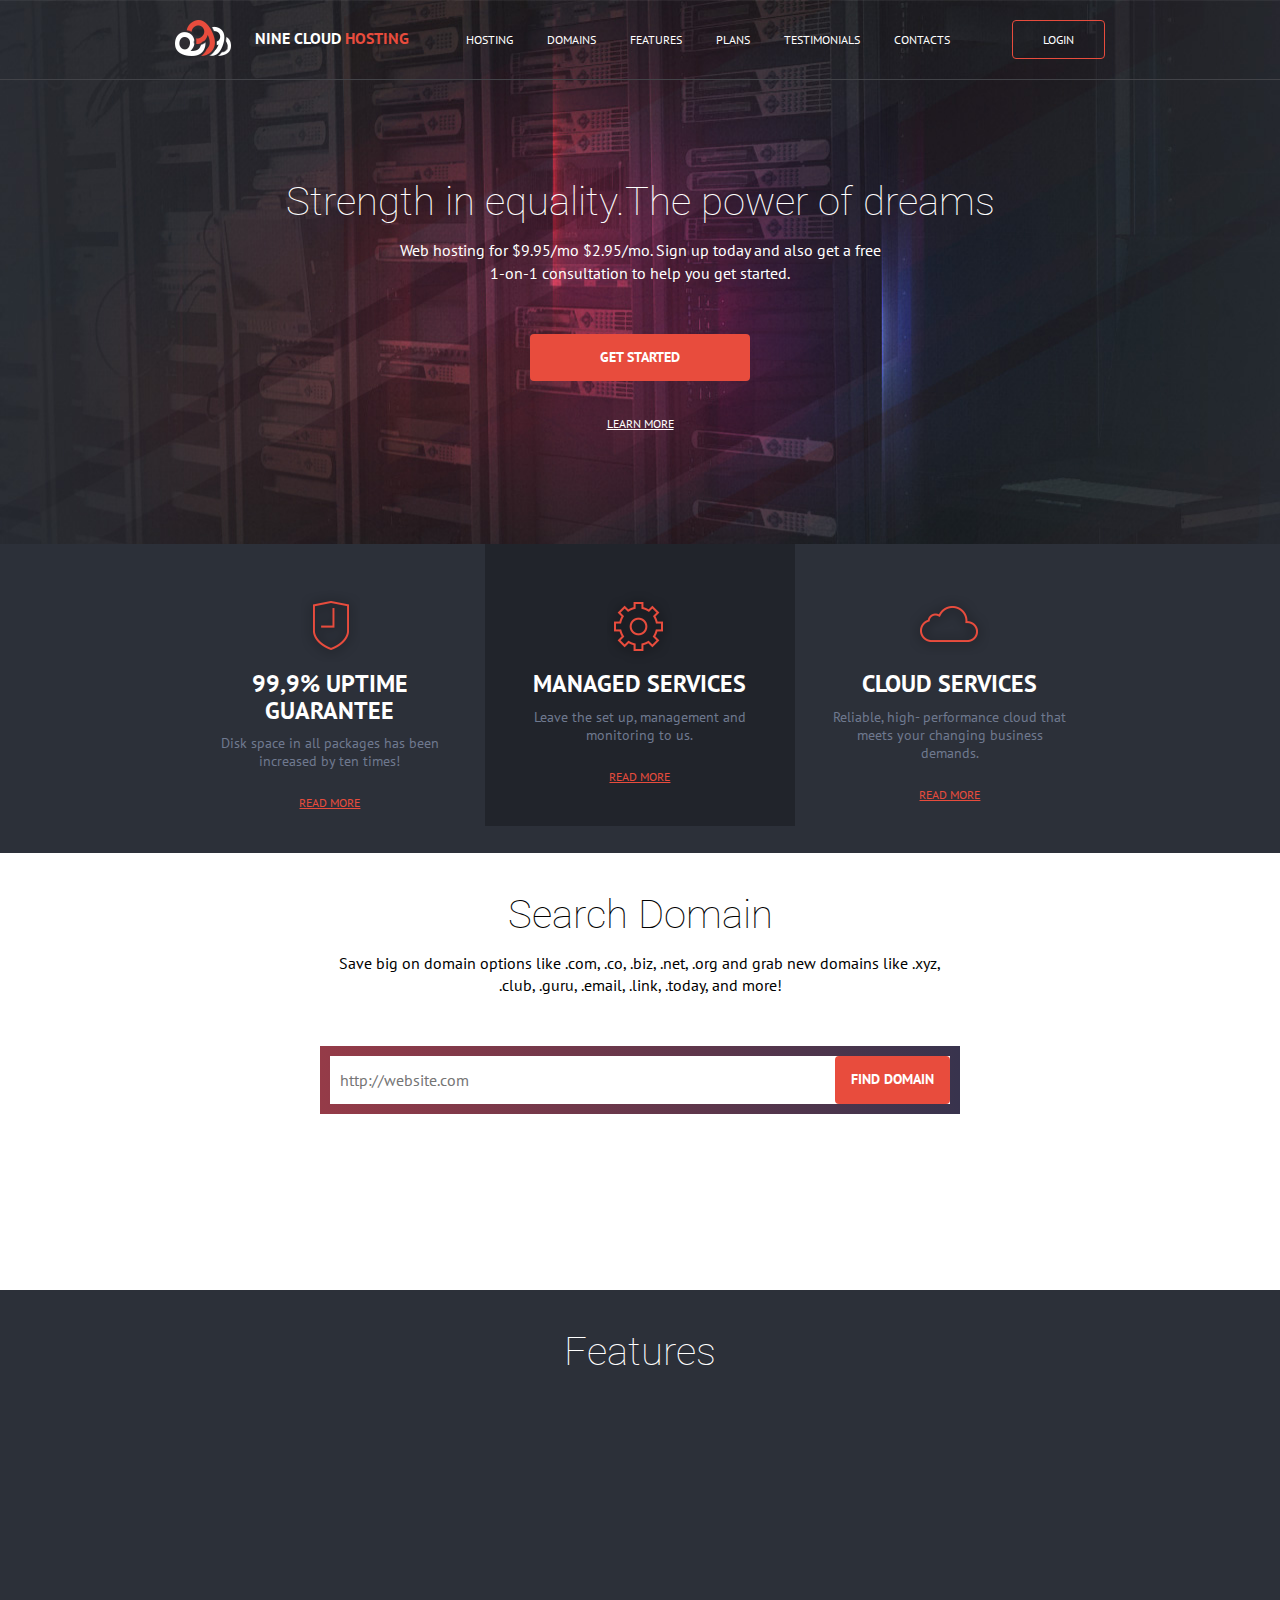
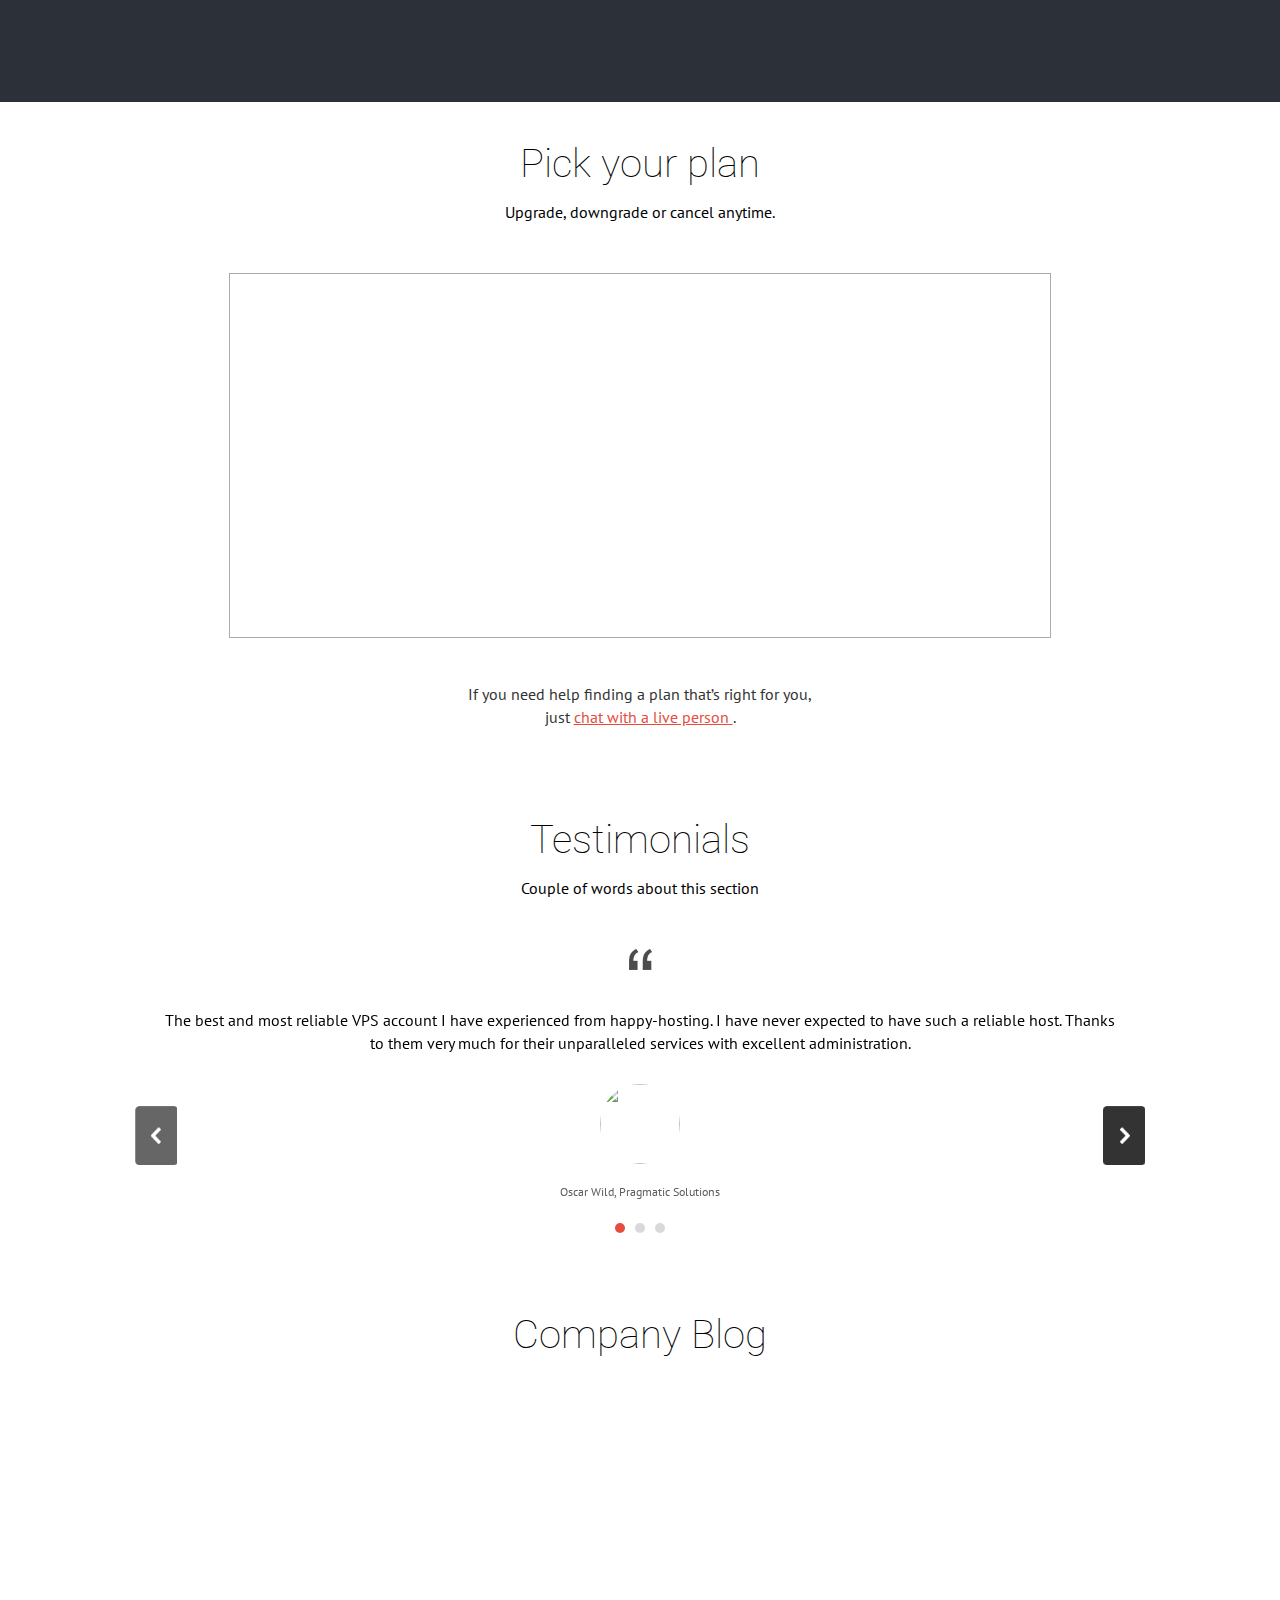
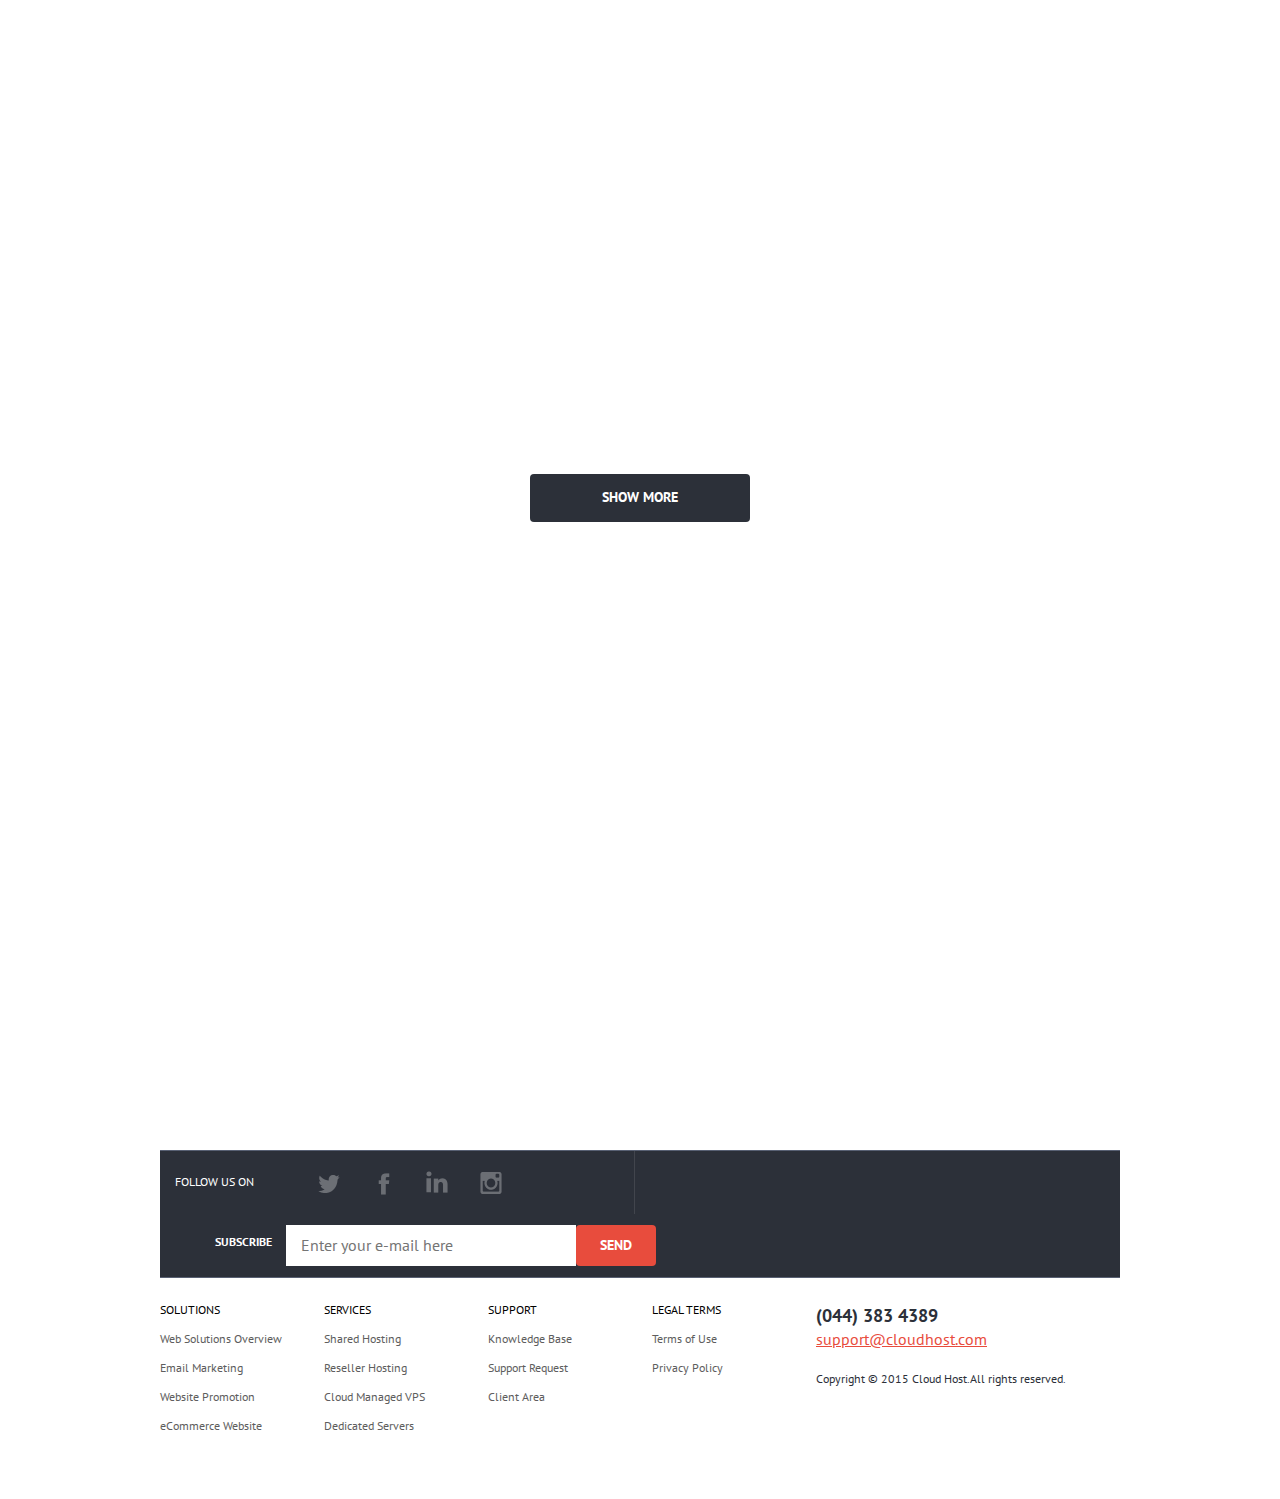
==== commit 1ad7cef0: "Google Map" ====
--- a/index.html
+++ b/index.html
@@ -27,6 +27,10 @@
     <meta name="theme-color" content="#ffffff">
 
     <title>Хостинг</title>
+
+    <!-- [if lt IE 9]>
+        <script src="https://cdn.jsdelivr.net/html5shiv/3.7.3/html5shiv.min.js"></script>
+     <! [endif]-->
 </head>
 <body>
 
@@ -279,8 +283,8 @@
                 <h3 class="post-title"><a href="#">How does the Internet Create Potential</a></h3>
                 <div class="post-info">
                     <time datetime="31.01.2016" pubdate="" class="post-info__item">31 January, 2016</time>
-                    <div class="post-info__item">6 comments</div>
-                    <div class="post-info__item"><i class="heart-icon"></i>12</div>
+                    <div class="post-info__item"><span class="counter">6</span> comments</div>
+                    <div class="post-info__item"><i class="heart-icon"></i><span class="counter">12</span></div>
                 </div>
                 <p class="post-text">Etiam tempor vehicula dui, sit amet accumsan nisi vehicula ac. Fusce finibus lacus lobortis, imperdiet justo et, placerat sapien. Nullam velit turpis, suscipit vitae commodo... <a href="#" class="link link_red">Read More</a></p>
             </div>
@@ -294,8 +298,8 @@
                 <h3 class="post-title"><a href="#">How does the Internet Create Potential</a></h3>
                 <div class="post-info">
                     <time datetime="31.01.2016" pubdate="" class="post-info__item">31 January, 2016</time>
-                    <div class="post-info__item">6 comments</div>
-                    <div class="post-info__item"><i class="heart-icon"></i>22</div>
+                    <div class="post-info__item"><span class="counter">6</span> comments</div>
+                    <div class="post-info__item"><i class="heart-icon"></i><span class="counter">22</span></div>
                 </div>
                 <p class="post-text">Etiam tempor vehicula dui, sit amet accumsan nisi vehicula ac. Fusce finibus lacus lobortis, imperdiet justo et, placerat sapien. Nullam velit turpis, suscipit vitae commodo... <a href="#" class="link link_red">Read More</a></p>
             </div>
@@ -309,8 +313,8 @@
                 <h3 class="post-title"><a href="#">How does the Internet Create Potential</a></h3>
                 <div class="post-info">
                     <time datetime="31.01.2016" pubdate="" class="post-info__item">31 January, 2016</time>
-                    <div class="post-info__item">6 comments</div>
-                    <div class="post-info__item"><i class="heart-icon"></i>41</div>
+                    <div class="post-info__item"><span class="counter">6</span> comments</div>
+                    <div class="post-info__item"><i class="heart-icon"></i><span class="counter">41</span></div>
                 </div>
                 <p class="post-text">Etiam tempor vehicula dui, sit amet accumsan nisi vehicula ac. Fusce finibus lacus lobortis, imperdiet justo et, placerat sapien. Nullam velit turpis, suscipit vitae commodo... <a href="#" class="link link_red">Read More</a></p>
             </div>
@@ -326,7 +330,7 @@
 
     <!-- FAQ -->
     <div class="container page-block">
-        <h2 class="title title_dark text-center">FAQ</h2>
+        <!--<h2 class="title title_dark text-center">FAQ</h2>
 
         <div class="faq">
 
@@ -351,26 +355,28 @@
                 </div>
             </div>
 
-        </div><!-- /.faq -->
-
+        </div>&lt;!&ndash; /.faq &ndash;&gt;
+-->
 </div><!-- /.container -->
 
 <!-- Map -->
 <div class="map wow pulse" id="js-contacts">
-    <div class="container">
-
-        <h3 class="address-title">We are interested <br>in long-term cooperation</h3>
-        <address class="address">
-            100 William Street<br>
-            New York, New York 10038
-        </address>
-
-        <div>
-            <div class="work-days">Mon – Fri , 8 am – 5 pm</div>
-            <div>800-638-9996, 518-292-4500, <a href="#" class="link link_red">info@somecompany.com</a></div>
-        </div>
-
-    </div><!-- /.container -->
+    <div id="map" class="contacts-map"></div>
+
+    <!--<div class="container contacts-info">-->
+
+        <!--<h3 class="address-title">We are interested <br>in long-term cooperation</h3>-->
+        <!--<address class="address">-->
+            <!--100 William Street<br>-->
+            <!--New York, New York 10038-->
+        <!--</address>-->
+
+        <!--<div>-->
+            <!--<div class="work-days">Mon – Fri , 8 am – 5 pm</div>-->
+            <!--<div>800-638-9996, 518-292-4500, <a href="#" class="link link_red">info@somecompany.com</a></div>-->
+        <!--</div>-->
+
+    <!--</div>&lt;!&ndash; /.container &ndash;&gt;-->
 </div><!-- /.map -->
 
 <!-- Subscribe & social -->
@@ -389,7 +395,7 @@
 
         <div class="subscribe-container">
             <label class="subscribe-title" for="subscribe_email">subscribe</label>
-            <form action="" method="" class="subscribe-form">
+            <form action="" class="subscribe-form">
                 <input type="text" name="subscribe_email" class="subscribe-input" id="subscribe_email" placeholder="Enter your e-mail here">
                 <button class="btn btn_red btn_subscribe">send</button>
             </form>
@@ -463,6 +469,11 @@
 <script src="lib/bootstrap/dist/js/bootstrap.min.js"></script>
 <script src="lib/slick-carousel/slick/slick.min.js"></script>
 <script src="lib/wow/dist/wow.min.js"></script>
+<script src="lib/jquery-placeholder/jquery.placeholder.min.js"></script>
+<script src="lib/jquery-waypoints/waypoints.min.js"></script>
+<script src="lib/Counter-Up/jquery.counterup.min.js"></script>
+<script src="https://maps.googleapis.com/maps/api/js"></script>
+<script src="js/google_map.js"></script>
 <script src="js/custom.js"></script>
 
 </body>
--- a/css/style.css
+++ b/css/style.css
@@ -1,4 +1,4 @@
-@charset "UTF-8";.text-center{text-align:center}.text-red{color:#e84c3d}.pull-left{float:left}.pull-right{float:right}.text-upper{text-transform:uppercase}.text-small{font-size:12px}.link{color:#fff;text-decoration:underline}.link_red{color:#e84c3d}.link:hover{text-decoration:none}body,html{height:100%}body{font-family:'PT Sans', sans-serif;font-size:16px;line-height:1.4;margin:0;min-width:320px}body.open-modal{overflow:hidden;padding-right:17px}*,:before,:after{-webkit-box-sizing:border-box;-moz-box-sizing:border-box;box-sizing:border-box}a:focus{outline:none;text-decoration:none}p{margin:0 0 10px}h1,h2,h3,h4,h5,h6{margin:0}button,input,textarea{font-family:'PT Sans', sans-serif;font-size:16px}ol,ul{list-style:none;margin:0;padding:0}address{font-style:normal}.container{width:960px;margin:0 auto}.container:after,.container:before{content:"";display:table;width:100%}.container:after{clear:both}.page-block{padding:40px 0}.header{background:#2c3039 url("../i/header.jpg") center top no-repeat}.nav-container{border-bottom:1px solid #424348;padding:20px 0}.nav-container.fixed{background-color:#2c3039;padding:5px 0;position:fixed;top:0;left:0;right:0;z-index:200}.logo-container{display:inline-block;vertical-align:middle}.logo{display:inline-block;vertical-align:middle;text-decoration:none}.logo img{display:inline-block;vertical-align:middle;margin-right:20px}.slogan{display:inline-block;vertical-align:middle;color:#fff;text-transform:uppercase;font-weight:bold}.nav{width:590px;display:inline-block;vertical-align:middle;text-transform:uppercase;text-align:center}.nav__item{margin:0 15px;-webkit-transition:color 0.2s;-moz-transition:color 0.2s;transition:color 0.2s;text-decoration:none;font-size:12px;color:#fff}.nav__item:hover{color:#e84c3d}.intro{padding:100px 0}.title{font-family:'Roboto', sans-serif;font-size:40px;font-weight:100;color:#fff;margin-bottom:15px}.title_dark{color:#000}.text{color:#fff;margin-bottom:50px}.text_dark{color:#000}.btn{-webkit-transition:all 0.3s;-moz-transition:all 0.3s;transition:all 0.3s;display:inline-block;background:none;border:0;text-decoration:none;text-transform:uppercase;line-height:1.1}.btn_login{font-size:12px;color:#fff;border:1px solid #e84c3d;padding:12px 30px}.btn_login:hover{background:#e84c3d}.btn_intro{margin-bottom:30px}.btn_search{width:20%}.btn_red{width:220px;padding:16px;background:#e84c3d;color:#fff;font-size:14px;font-weight:bold}.btn_red:hover{background:#e12c1b}.btn_blue{width:220px;padding:16px;background:#2c3039;color:#fff;font-size:14px;font-weight:bold}.btn_blue:hover{background:#3e4350}.btn_sm{width:auto}.btn_full{width:100%}.btn_subscribe{width:80px;float:left;padding-top:13px;padding-bottom:13px}.btn:focus{outline:none}.btn:hover{cursor:pointer}.benefits{background:#2c3039}.benefits__item{width:33.33333%;float:left;padding:40px 35px;text-align:center}.benefits__item:nth-child(2){background:#21242b}.benefits__item:before{content:"";display:inline-block;height:82px;background:url("../i/benefits-sprite.png") no-repeat}.benefits__item.uptime:before{width:60px;background-position:-16px 0}.benefits__item.manage:before{width:65px;background-position:-104px 0}.benefits__item.cloud:before{width:80px;background-position:-185px 0}.benefits-title{color:#fff;text-transform:uppercase;font-weight:bold;margin-bottom:10px}.benefits-text{color:#6f798f;font-size:14px;line-height:1.3;margin-bottom:20px}.domain-search{width:640px;margin:0 auto 40px;padding:10px;background:#953b48;background:-moz-linear-gradient(left, #953b48 0%, #38334d 100%);background:-webkit-linear-gradient(left, #953b48 0%, #38334d 100%);background:linear-gradient(to right, #953b48 0%, #38334d 100%);filter:progid:DXImageTransform.Microsoft.gradient(startColorstr='#953b48', endColorstr='#38334d', GradientType=1)}.search-form{background:#fff}.search-form:after,.search-form:before{content:"";display:table;width:100%}.search-form:after{clear:both}.search-input{display:block;width:80%;height:47px;border:0;padding-left:10px;background:#fff}.search-input:focus{outline:0;box-shadow:0 0 5px #e8dc45}.steps{font-size:14px}.steps:after,.steps:before{content:"";display:table;width:100%}.steps:after{clear:both}.steps__item{width:33.33333%;float:left;padding:0 30px 0 60px}.steps__item.find{background:url("../i/search-icon.png") left top no-repeat}.steps__item.choose{background:url("../i/mouse-icon.png") left top no-repeat}.steps__item.build{background:url("../i/browse-icon.png") left top no-repeat}.steps-title{font-weight:bold;color:#000;text-transform:uppercase}.steps-text{color:#5e5e5e;line-height:20px}.features{background:#2c3039}.features-list{letter-spacing:-4px;font-size:14px}.features-list__item{width:33%;display:inline-block;vertical-align:top;padding:0 30px 0 60px;margin:20px 0 30px;letter-spacing:normal;position:relative}.features-list__item:before{content:"";display:block;width:39px;background:url("../i/features-sprite.png") no-repeat;position:absolute;top:0;left:0;z-index:1}.features-list__item.love:before{height:23px;background-position:0 0}.features-list__item.database:before{height:27px;background-position:0 -64px}.features-list__item.vps:before{height:19px;background-position:0 -130px}.features-list__item.secure:before{height:27px;background-position:0 -29px}.features-list__item.backup:before{height:25px;background-position:0 -98px}.features-list__item.cloud:before{height:19px;background-position:0 -156px}.features-title{font-weight:bold;color:#fff;text-transform:uppercase}.features-text{color:#bfbfbf;line-height:20px}.plans{display:inline-block;border:1px solid #ababab;margin-bottom:40px}.plans:after,.plans:before{content:"";display:table;width:100%}.plans:after{clear:both}.plans__item{width:260px;float:left;padding:0 20px 20px;background:#fff;color:#000}.plans__item_active{width:300px;color:#fff;background:#2c3039}.plans__item_active .plans__header{background:#e84c3d;margin-left:-20px;margin-right:-20px;border-bottom-color:#e84c3d}.plans__header{border-bottom:1px solid #ababab;margin-bottom:15px;padding:20px 0 10px}.plans-title{font-size:18px;font-weight:bold;text-transform:uppercase}.plans-text{font-size:14px;margin-bottom:0}.plans-price{font-family:'Roboto', sans-serif;font-size:40px;font-weight:bold;text-transform:uppercase;margin-bottom:15px}.plans-price sup{font-size:20px}.plans-price span{font-size:13.33333333px}.plans-include{margin-bottom:25px}.plans-include__item{margin-bottom:8px}.testimonials{background:url("../i/quotes.png") top center no-repeat;padding-top:60px}.testimonials-text{color:#000;margin-bottom:30px}.testimonials-photo{margin-bottom:20px}.testimonials-photo img{width:80px;height:80px;border-radius:50%}.testimonials-author{color:#5e5e5e;font-size:12px}.post-list{margin-bottom:40px}.post{width:820px;margin:0 auto;padding:20px 0;border-bottom:1px solid #dedede}.post:after,.post:before{content:"";display:table;width:100%}.post:after{clear:both}.post:last-of-type{border-bottom:0}.post__left,.post__right{float:left}.post__left{width:580px;padding-left:60px}.post__right{width:240px;padding-right:20px}.post-title{font-family:'Roboto', sans-serif;color:#000;font-size:18px;font-weight:normal;margin-bottom:10px}.post-title a{color:#000;text-decoration:none}.post-title a:hover{text-decoration:underline}.post-info{font-size:12px;margin-bottom:10px}.post-info__item{display:inline-block;margin-right:20px}.post-text{font-size:14px;line-height:20px}.post-photo{width:220px;height:180px;display:block}.heart-icon{display:inline-block;vertical-align:baseline;width:11px;height:10px;margin-right:3px;background:url("../i/hearth-icon.png") no-repeat}.map{background:url("../i/map.jpg") no-repeat;background-size:cover;height:548px;padding-top:100px}.address-title{font-family:'Roboto', sans-serif;color:#000;font-size:30px;line-height:40px;font-weight:normal;margin-bottom:30px}.address{color:#000;font-size:18px;line-height:20px;margin-bottom:30px}.work-days{font-size:12px}.subscribe-social{background:#2c3039;border-top:1px solid #586073;border-bottom:1px solid #586073}.subscribe-title{display:inline-block;vertical-align:middle;color:#fff;font-size:12px;text-transform:uppercase}.social-container{padding:19px 0;width:460px;float:left;border-right:1px solid #42454d}.social{margin-left:60px;display:inline-block;vertical-align:middle;font-size:0;color:transparent}.social__item{-webkit-transition:opacity 0.2s;-moz-transition:opacity 0.2s;transition:opacity 0.2s;display:inline-block;vertical-align:middle;width:24px;height:24px;margin-right:30px;background:url("../i/social-icons.png") no-repeat;opacity:.3}.social__item.tw{background-position:0 0}.social__item.fb{background-position:-54px 0}.social__item.ln{background-position:-120px 0}.social__item.in{background-position:-180px 0}.social__item:hover{opacity:1}.subscribe-container{width:500px;float:left;padding:11px 0 11px 40px}.subscribe-form{display:inline-block;vertical-align:middle;margin-left:10px}.subscribe-input{width:290px;height:41px;float:left;padding-left:15px;border:0}.subscribe-input:focus{outline:0;box-shadow:0 0 5px #e8dc45}.footer{padding:25px 0}.footer-block{width:160px;display:inline-block;vertical-align:top}.footer-block_big{width:300px}.footer-block-title{font-size:12px;color:#000;text-transform:uppercase;margin-bottom:15px}.footer-nav{font-size:12px}.footer-nav__item{margin-bottom:12px}.footer-nav__item:last-child{margin-bottom:0}.footer-nav__link{color:#5e5e5e;text-decoration:none}.footer-nav__link:hover{text-decoration:underline}.footer-phone{color:#2c3039;font-weight:bold;font-size:18px;text-decoration:none}.copyright{font-size:12px;color:#2c3039;margin-top:20px}.overlay{width:100%;height:100%;background:rgba(0, 0, 0, 0.7);position:fixed;top:0;left:0;z-index:999}.modal{width:300px;padding:20px;background:#fff;text-align:center;position:fixed;top:100px;left:50%;z-index:1000;margin-left:-150px;display:none}.faq{width:600px;margin:30px auto}.faq-title{-webkit-transition:background-color 0.2s;-moz-transition:background-color 0.2s;transition:background-color 0.2s;display:block;padding:5px 10px;color:#000;text-decoration:none;background-color:#eee;border-bottom:1px solid #d5d5d5}.faq-title:hover{background-color:#e1e1e1}.faq-content{padding:5px 10px;font-size:14px;display:none}.popup{width:150px;padding:5px;background-color:#000;border-radius:3px;color:#fff;font-size:12px;position:absolute;left:50%;top:120%;z-index:1;margin-left:-75px;display:none}.popup:before{content:"";border-style:solid;border-width:0 5px 4px 5px;border-color:transparent transparent #000 transparent;position:absolute;top:-3px;left:50%;z-index:1;margin-left:-3px}.slick-slider{position:relative;display:block;box-sizing:border-box;-webkit-touch-callout:none;-webkit-user-select:none;-khtml-user-select:none;-moz-user-select:none;-ms-user-select:none;user-select:none;-ms-touch-action:pan-y;touch-action:pan-y;-webkit-tap-highlight-color:transparent}.slick-list{position:relative;overflow:hidden;display:block;margin:0;padding:0}.slick-list:focus{outline:none}.slick-list.dragging{cursor:pointer;cursor:hand}.slick-slider .slick-list,.slick-slider .slick-track{-webkit-transform:translate3d(0, 0, 0);-moz-transform:translate3d(0, 0, 0);-ms-transform:translate3d(0, 0, 0);-o-transform:translate3d(0, 0, 0);transform:translate3d(0, 0, 0)}.slick-track{position:relative;left:0;top:0;display:block}.slick-track:after,.slick-track:before{content:"";display:table}.slick-track:after{clear:both}.slick-loading .slick-track{visibility:hidden}.slick-slide{float:left;height:100%;min-height:1px;display:none}[dir=rtl] .slick-slide{float:right}.slick-slide img{display:inline-block}.slick-slide.slick-loading img{display:none}.slick-slide.dragging img{pointer-events:none}.slick-initialized .slick-slide{display:block}.slick-loading .slick-slide{visibility:hidden}.slick-vertical .slick-slide{display:block;height:auto;border:1px solid transparent}.slick-arrow.slick-hidden{display:none}.slick-next,.slick-prev{border:0;color:transparent;font-size:0;width:42px;height:59px;top:50%;position:absolute;z-index:1;margin-top:-15px}.slick-prev{left:-25px;background:url("../../i/slider-arrows-left.png") no-repeat}.slick-next{right:-25px;background:url("../../i/slider-arrows-right.png") no-repeat}.slick-dotted .slick-slider{margin-bottom:30px}.slick-dots li{position:relative;display:inline-block;margin:0 5px;padding:0;cursor:pointer}.slick-dots li button{width:10px;height:10px;background-color:#cfcfcf;opacity:.8;font-size:0;color:transparent;border:0;padding:0;border-radius:50%}.slick-dots li button:focus,.slick-dots li button:hover{outline:none;opacity:1}.slick-dots li.slick-active button{background-color:#e84c3d;opacity:1}
+@charset "UTF-8";.text-center{text-align:center}.text-red{color:#e84c3d}.pull-left{float:left}.pull-right{float:right}.text-upper{text-transform:uppercase}.text-small{font-size:12px}.link{color:#fff;text-decoration:underline}.link_red{color:#e84c3d}.link:hover{text-decoration:none}body,html{height:100%}body{font-family:'PT Sans', sans-serif;font-size:16px;line-height:1.4;margin:0;min-width:320px}body.open-modal{overflow:hidden;padding-right:17px}*,:before,:after{-webkit-box-sizing:border-box;-moz-box-sizing:border-box;box-sizing:border-box}a:focus{outline:none;text-decoration:none}p{margin:0 0 10px}h1,h2,h3,h4,h5,h6{margin:0}button,input,textarea{font-family:'PT Sans', sans-serif;font-size:16px}ol,ul{list-style:none;margin:0;padding:0}address{font-style:normal}img{border:0}.container{width:960px;margin:0 auto}.container:after,.container:before{content:"";display:table;width:100%}.container:after{clear:both}.page-block{padding:40px 0}.header{background:#2c3039 url("../i/header.jpg") center top no-repeat}.nav-container{border-bottom:1px solid #424348;padding:20px 0}.nav-container.fixed{background-color:#2c3039;padding:5px 0;position:fixed;top:0;left:0;right:0;z-index:200}.logo-container{display:inline-block;vertical-align:middle}.logo{display:inline-block;vertical-align:middle;text-decoration:none}.logo img{display:inline-block;vertical-align:middle;margin-right:20px}.slogan{display:inline-block;vertical-align:middle;color:#fff;text-transform:uppercase;font-weight:bold}.nav{width:590px;display:inline-block;vertical-align:middle;text-transform:uppercase;text-align:center}.nav__item{margin:0 15px;-webkit-transition:color 0.2s;-moz-transition:color 0.2s;transition:color 0.2s;text-decoration:none;font-size:12px;color:#fff}.nav__item:hover{color:#e84c3d}.intro{padding:100px 0}.title{font-family:'Roboto', sans-serif;font-size:40px;font-weight:100;color:#fff;margin-bottom:15px}.title_dark{color:#000}.text{color:#fff;margin-bottom:50px}.text_dark{color:#000}.btn{-webkit-transition:all 0.3s;-moz-transition:all 0.3s;transition:all 0.3s;display:inline-block;background:none;border:0;text-decoration:none;text-transform:uppercase;line-height:1.1}.btn_login{font-size:12px;color:#fff;border:1px solid #e84c3d;padding:12px 30px}.btn_login:hover{background:#e84c3d}.btn_intro{margin-bottom:30px}.btn_search{width:20%}.btn_red{width:220px;padding:16px;background:#e84c3d;color:#fff;font-size:14px;font-weight:bold}.btn_red:hover{background:#e12c1b}.btn_blue{width:220px;padding:16px;background:#2c3039;color:#fff;font-size:14px;font-weight:bold}.btn_blue:hover{background:#3e4350}.btn_sm{width:auto}.btn_full{width:100%}.btn_subscribe{width:80px;float:left;padding-top:13px;padding-bottom:13px}.btn:focus{outline:none}.btn:hover{cursor:pointer}.benefits{background:#2c3039}.benefits__item{width:33.33333%;float:left;padding:40px 35px;text-align:center}.benefits__item:nth-child(2){background:#21242b}.benefits__item:before{content:"";display:inline-block;height:82px;background:url("../i/benefits-sprite.png") no-repeat}.benefits__item.uptime:before{width:60px;background-position:-16px 0}.benefits__item.manage:before{width:65px;background-position:-104px 0}.benefits__item.cloud:before{width:80px;background-position:-185px 0}.benefits-title{color:#fff;text-transform:uppercase;font-weight:bold;margin-bottom:10px}.benefits-text{color:#6f798f;font-size:14px;line-height:1.3;margin-bottom:20px}.domain-search{width:640px;margin:0 auto 40px;padding:10px;background:#953b48;background:-moz-linear-gradient(left, #953b48 0%, #38334d 100%);background:-webkit-linear-gradient(left, #953b48 0%, #38334d 100%);background:linear-gradient(to right, #953b48 0%, #38334d 100%);filter:progid:DXImageTransform.Microsoft.gradient(startColorstr='#953b48', endColorstr='#38334d', GradientType=1)}.search-form{background:#fff}.search-form:after,.search-form:before{content:"";display:table;width:100%}.search-form:after{clear:both}.search-input{display:block;width:80%;height:47px;border:0;padding-left:10px;background:#fff}.search-input:focus{outline:0;box-shadow:0 0 5px #e8dc45}.steps{font-size:14px}.steps:after,.steps:before{content:"";display:table;width:100%}.steps:after{clear:both}.steps__item{width:33.33333%;float:left;padding:0 30px 0 60px}.steps__item.find{background:url("../i/search-icon.png") left top no-repeat}.steps__item.choose{background:url("../i/mouse-icon.png") left top no-repeat}.steps__item.build{background:url("../i/browse-icon.png") left top no-repeat}.steps-title{font-weight:bold;color:#000;text-transform:uppercase}.steps-text{color:#5e5e5e;line-height:20px}.features{background:#2c3039}.features-list{letter-spacing:-4px;font-size:14px}.features-list__item{width:33%;display:inline-block;vertical-align:top;padding:0 30px 0 60px;margin:20px 0 30px;letter-spacing:normal;position:relative}.features-list__item:before{content:"";display:block;width:39px;background:url("../i/features-sprite.png") no-repeat;position:absolute;top:0;left:0;z-index:1}.features-list__item.love:before{height:23px;background-position:0 0}.features-list__item.database:before{height:27px;background-position:0 -64px}.features-list__item.vps:before{height:19px;background-position:0 -130px}.features-list__item.secure:before{height:27px;background-position:0 -29px}.features-list__item.backup:before{height:25px;background-position:0 -98px}.features-list__item.cloud:before{height:19px;background-position:0 -156px}.features-title{font-weight:bold;color:#fff;text-transform:uppercase}.features-text{color:#bfbfbf;line-height:20px}.plans{display:inline-block;border:1px solid #ababab;margin-bottom:40px}.plans:after,.plans:before{content:"";display:table;width:100%}.plans:after{clear:both}.plans__item{width:260px;float:left;padding:0 20px 20px;background:#fff;color:#000}.plans__item_active{width:300px;color:#fff;background:#2c3039}.plans__item_active .plans__header{background:#e84c3d;margin-left:-20px;margin-right:-20px;border-bottom-color:#e84c3d}.plans__header{border-bottom:1px solid #ababab;margin-bottom:15px;padding:20px 0 10px}.plans-title{font-size:18px;font-weight:bold;text-transform:uppercase}.plans-text{font-size:14px;margin-bottom:0}.plans-price{font-family:'Roboto', sans-serif;font-size:40px;font-weight:bold;text-transform:uppercase;margin-bottom:15px}.plans-price sup{font-size:20px}.plans-price span{font-size:13.33333333px}.plans-include{margin-bottom:25px}.plans-include__item{margin-bottom:8px}.testimonials{background:url("../i/quotes.png") top center no-repeat;padding-top:60px}.testimonials-text{color:#000;margin-bottom:30px}.testimonials-photo{margin-bottom:20px}.testimonials-photo img{width:80px;height:80px;border-radius:50%}.testimonials-author{color:#5e5e5e;font-size:12px}.post-list{margin-bottom:40px}.post{width:820px;margin:0 auto;padding:20px 0;border-bottom:1px solid #dedede}.post:after,.post:before{content:"";display:table;width:100%}.post:after{clear:both}.post:last-of-type{border-bottom:0}.post__left,.post__right{float:left}.post__left{width:580px;padding-left:60px}.post__right{width:240px;padding-right:20px}.post-title{font-family:'Roboto', sans-serif;color:#000;font-size:18px;font-weight:normal;margin-bottom:10px}.post-title a{color:#000;text-decoration:none}.post-title a:hover{text-decoration:underline}.post-info{font-size:12px;margin-bottom:10px}.post-info__item{display:inline-block;margin-right:20px}.post-text{font-size:14px;line-height:20px}.post-photo{width:220px;height:180px;display:block}.heart-icon{display:inline-block;vertical-align:baseline;width:11px;height:10px;margin-right:3px;background:url("../i/hearth-icon.png") no-repeat}.map{position:relative;background:url("../i/map.jpg") no-repeat;background-size:cover;height:548px;padding-top:100px}.contacts-info{position:relative;padding-top:100px;z-index:2}.contacts-map{position:absolute;width:100%;height:100%;top:0;left:0;z-index:1}.address-title{font-family:'Roboto', sans-serif;color:#000;font-size:30px;line-height:40px;font-weight:normal;margin-bottom:30px}.address{color:#000;font-size:18px;line-height:20px;margin-bottom:30px}.work-days{font-size:12px}.subscribe-social{background:#2c3039;border-top:1px solid #586073;border-bottom:1px solid #586073}.subscribe-title{display:inline-block;vertical-align:middle;color:#fff;font-size:12px;text-transform:uppercase}.social-container{padding:19px 0;width:460px;float:left;border-right:1px solid #42454d}.social{margin-left:60px;display:inline-block;vertical-align:middle;font-size:0;color:transparent}.social__item{-webkit-transition:opacity 0.2s;-moz-transition:opacity 0.2s;transition:opacity 0.2s;display:inline-block;vertical-align:middle;width:24px;height:24px;margin-right:30px;background:url("../i/social-icons.png") no-repeat;opacity:.3}.social__item.tw{background-position:0 0}.social__item.fb{background-position:-54px 0}.social__item.ln{background-position:-120px 0}.social__item.in{background-position:-180px 0}.social__item:hover{opacity:1}.subscribe-container{width:500px;float:left;padding:11px 0 11px 40px}.subscribe-form{display:inline-block;vertical-align:middle;margin-left:10px}.subscribe-input{width:290px;height:41px;float:left;padding-left:15px;border:0}.subscribe-input:focus{outline:0;box-shadow:0 0 5px #e8dc45}.footer{padding:25px 0}.footer-block{width:160px;display:inline-block;vertical-align:top}.footer-block_big{width:300px}.footer-block-title{font-size:12px;color:#000;text-transform:uppercase;margin-bottom:15px}.footer-nav{font-size:12px}.footer-nav__item{margin-bottom:12px}.footer-nav__item:last-child{margin-bottom:0}.footer-nav__link{color:#5e5e5e;text-decoration:none}.footer-nav__link:hover{text-decoration:underline}.footer-phone{color:#2c3039;font-weight:bold;font-size:18px;text-decoration:none}.copyright{font-size:12px;color:#2c3039;margin-top:20px}.overlay{width:100%;height:100%;background:rgba(0, 0, 0, 0.7);position:fixed;top:0;left:0;z-index:999}.modal{width:300px;padding:20px;background:#fff;text-align:center;position:fixed;top:100px;left:50%;z-index:1000;margin-left:-150px;display:none}.faq{width:600px;margin:30px auto}.faq-title{-webkit-transition:background-color 0.2s;-moz-transition:background-color 0.2s;transition:background-color 0.2s;display:block;padding:5px 10px;color:#000;text-decoration:none;background-color:#eee;border-bottom:1px solid #d5d5d5}.faq-title:hover{background-color:#e1e1e1}.faq-content{padding:5px 10px;font-size:14px;display:none}.popup{width:150px;padding:5px;background-color:#000;border-radius:3px;color:#fff;font-size:12px;position:absolute;left:50%;top:120%;z-index:1;margin-left:-75px;display:none}.popup:before{content:"";border-style:solid;border-width:0 5px 4px 5px;border-color:transparent transparent #000 transparent;position:absolute;top:-3px;left:50%;z-index:1;margin-left:-3px}.slick-slider{position:relative;display:block;box-sizing:border-box;-webkit-touch-callout:none;-webkit-user-select:none;-khtml-user-select:none;-moz-user-select:none;-ms-user-select:none;user-select:none;-ms-touch-action:pan-y;touch-action:pan-y;-webkit-tap-highlight-color:transparent}.slick-list{position:relative;overflow:hidden;display:block;margin:0;padding:0}.slick-list:focus{outline:none}.slick-list.dragging{cursor:pointer;cursor:hand}.slick-slider .slick-list,.slick-slider .slick-track{-webkit-transform:translate3d(0, 0, 0);-moz-transform:translate3d(0, 0, 0);-ms-transform:translate3d(0, 0, 0);-o-transform:translate3d(0, 0, 0);transform:translate3d(0, 0, 0)}.slick-track{position:relative;left:0;top:0;display:block}.slick-track:after,.slick-track:before{content:"";display:table}.slick-track:after{clear:both}.slick-loading .slick-track{visibility:hidden}.slick-slide{float:left;height:100%;min-height:1px;display:none}[dir=rtl] .slick-slide{float:right}.slick-slide img{display:inline-block}.slick-slide.slick-loading img{display:none}.slick-slide.dragging img{pointer-events:none}.slick-initialized .slick-slide{display:block}.slick-loading .slick-slide{visibility:hidden}.slick-vertical .slick-slide{display:block;height:auto;border:1px solid transparent}.slick-arrow.slick-hidden{display:none}.slick-next,.slick-prev{border:0;color:transparent;font-size:0;width:42px;height:59px;top:50%;position:absolute;z-index:1;margin-top:-15px}.slick-prev{left:-25px;background:url("../../i/slider-arrows-left.png") no-repeat}.slick-next{right:-25px;background:url("../../i/slider-arrows-right.png") no-repeat}.slick-dotted .slick-slider{margin-bottom:30px}.slick-dots li{position:relative;display:inline-block;margin:0 5px;padding:0;cursor:pointer}.slick-dots li button{width:10px;height:10px;background-color:#cfcfcf;opacity:.8;font-size:0;color:transparent;border:0;padding:0;border-radius:50%}.slick-dots li button:focus,.slick-dots li button:hover{outline:none;opacity:1}.slick-dots li.slick-active button{background-color:#e84c3d;opacity:1}
 /*!
  * animate.css -http://daneden.me/animate
  * Version - 3.5.1
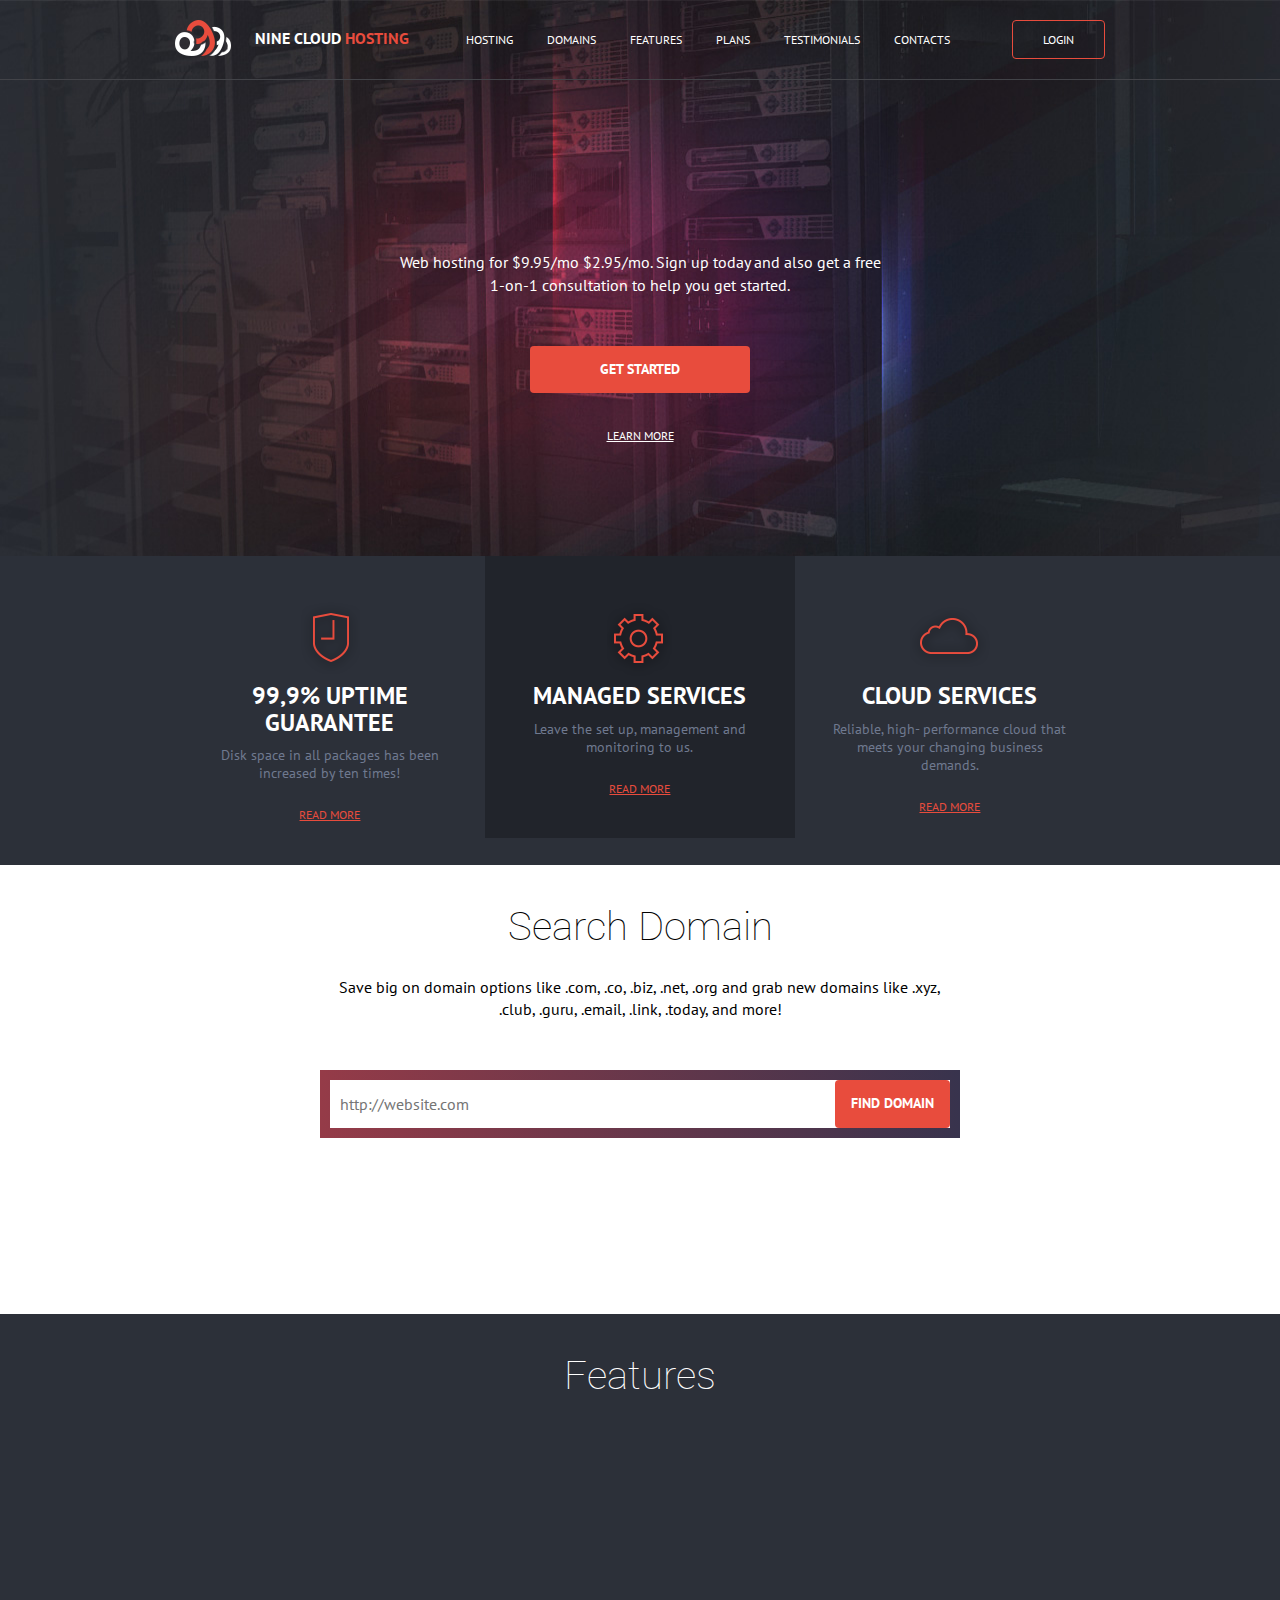
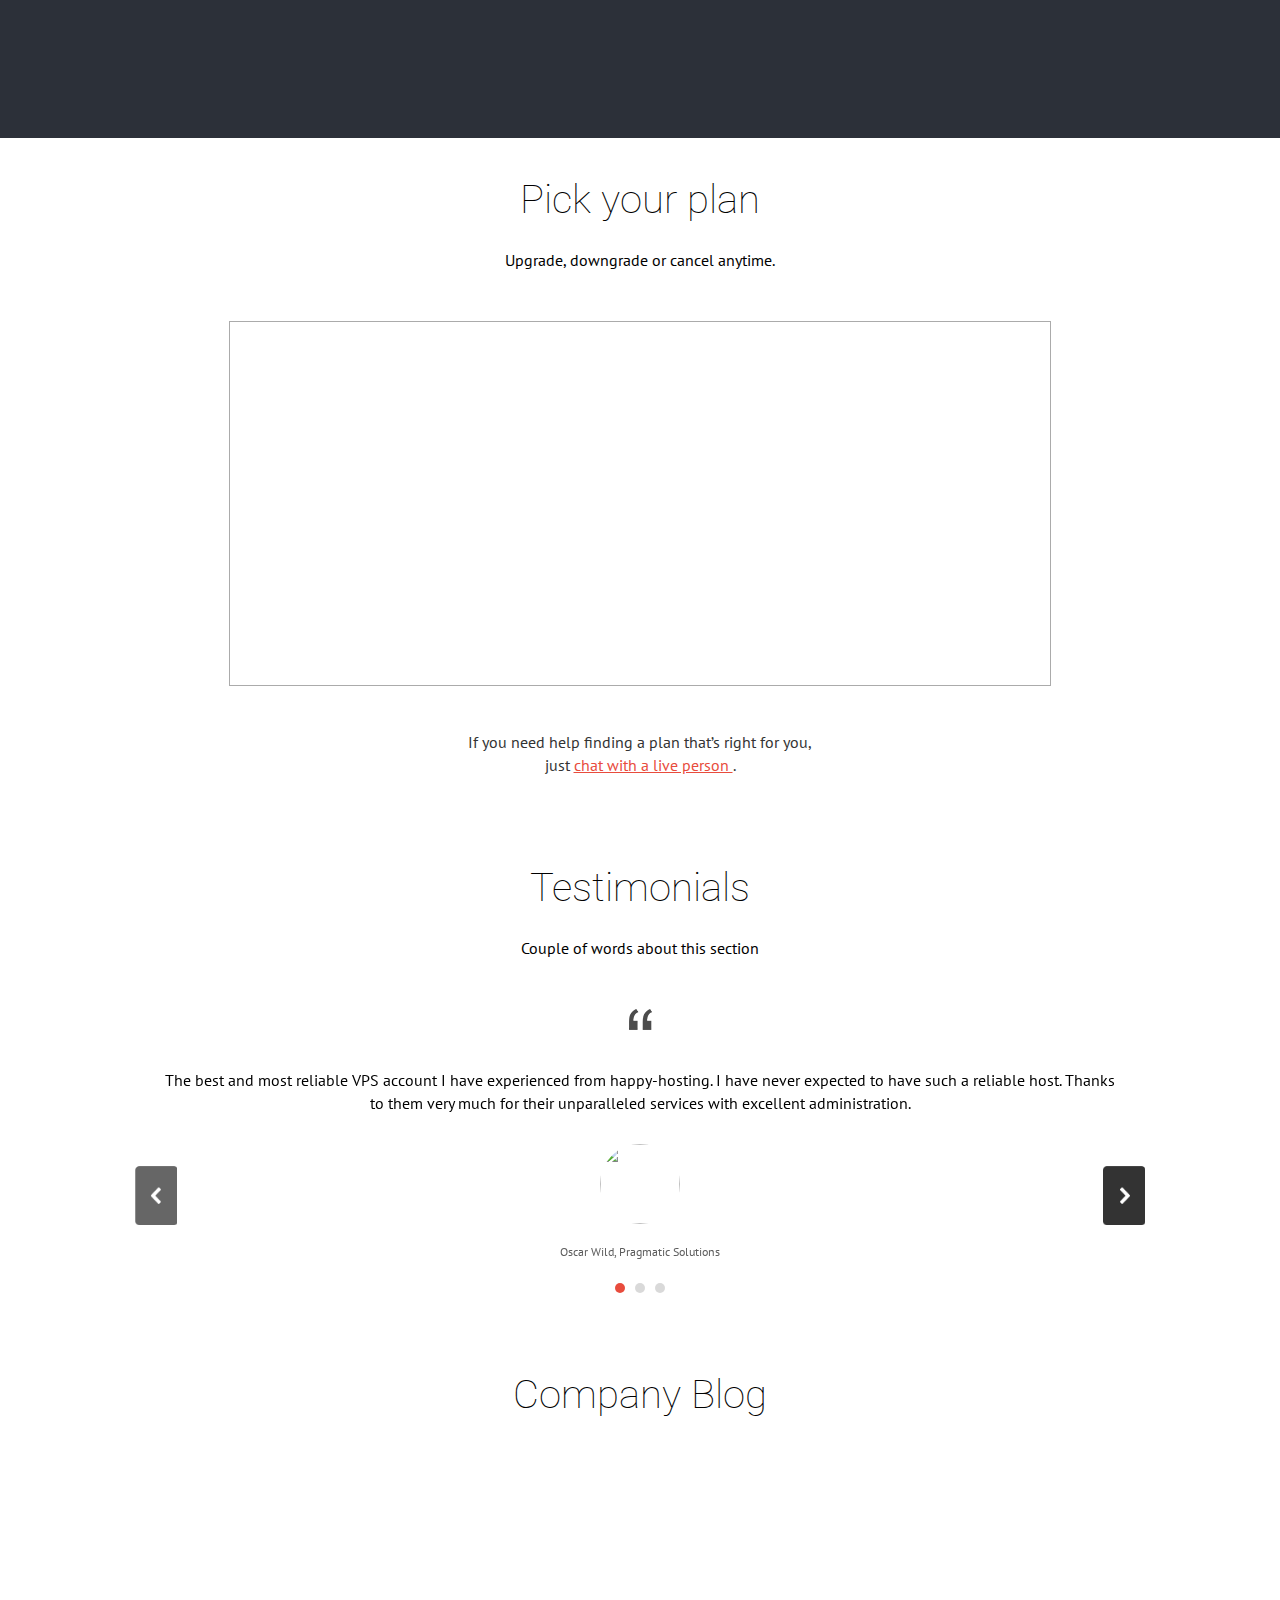
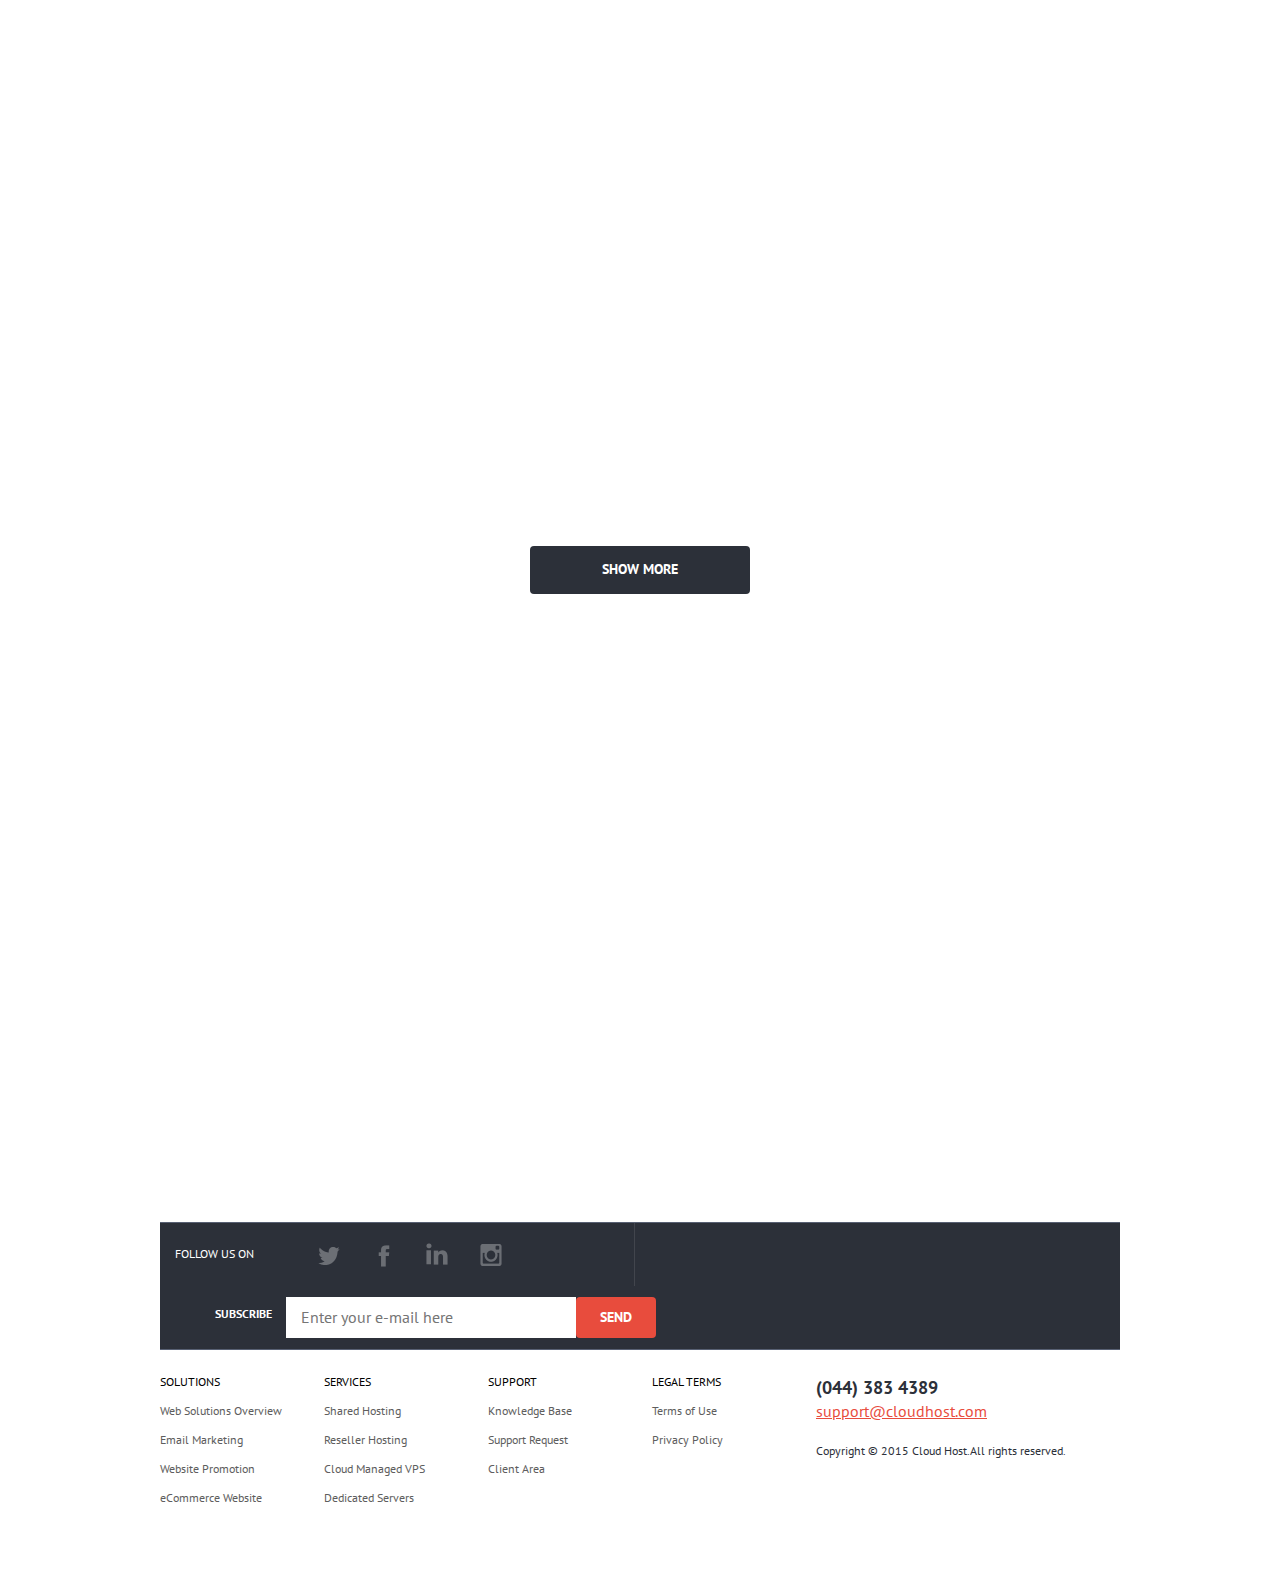
==== commit a9608fbc: "Typed JS" ====
--- a/index.html
+++ b/index.html
@@ -63,7 +63,7 @@
 
 
     <div class="container intro text-center">
-        <h1 class="title">Strength in equality.The power of dreams</h1>
+        <h1 class="title"><span class="js-typed"></span></h1>
         <p class="text">Web hosting for $9.95/mo $2.95/mo. Sign up today and also get a free<br>1-on-1 consultation to help you get started.</p>
         <a href="#" class="btn btn_red btn_intro js-get-started">get started</a>
         <p><a href="#" class="link text-upper text-small">learn more</a></p>
@@ -473,6 +473,7 @@
 <script src="lib/jquery-waypoints/waypoints.min.js"></script>
 <script src="lib/Counter-Up/jquery.counterup.min.js"></script>
 <script src="https://maps.googleapis.com/maps/api/js"></script>
+<script src="lib/typed.js/js/typed.js"></script>
 <script src="js/google_map.js"></script>
 <script src="js/custom.js"></script>
 
--- a/css/style.css
+++ b/css/style.css
@@ -1,4 +1,4 @@
-@charset "UTF-8";.text-center{text-align:center}.text-red{color:#e84c3d}.pull-left{float:left}.pull-right{float:right}.text-upper{text-transform:uppercase}.text-small{font-size:12px}.link{color:#fff;text-decoration:underline}.link_red{color:#e84c3d}.link:hover{text-decoration:none}body,html{height:100%}body{font-family:'PT Sans', sans-serif;font-size:16px;line-height:1.4;margin:0;min-width:320px}body.open-modal{overflow:hidden;padding-right:17px}*,:before,:after{-webkit-box-sizing:border-box;-moz-box-sizing:border-box;box-sizing:border-box}a:focus{outline:none;text-decoration:none}p{margin:0 0 10px}h1,h2,h3,h4,h5,h6{margin:0}button,input,textarea{font-family:'PT Sans', sans-serif;font-size:16px}ol,ul{list-style:none;margin:0;padding:0}address{font-style:normal}img{border:0}.container{width:960px;margin:0 auto}.container:after,.container:before{content:"";display:table;width:100%}.container:after{clear:both}.page-block{padding:40px 0}.header{background:#2c3039 url("../i/header.jpg") center top no-repeat}.nav-container{border-bottom:1px solid #424348;padding:20px 0}.nav-container.fixed{background-color:#2c3039;padding:5px 0;position:fixed;top:0;left:0;right:0;z-index:200}.logo-container{display:inline-block;vertical-align:middle}.logo{display:inline-block;vertical-align:middle;text-decoration:none}.logo img{display:inline-block;vertical-align:middle;margin-right:20px}.slogan{display:inline-block;vertical-align:middle;color:#fff;text-transform:uppercase;font-weight:bold}.nav{width:590px;display:inline-block;vertical-align:middle;text-transform:uppercase;text-align:center}.nav__item{margin:0 15px;-webkit-transition:color 0.2s;-moz-transition:color 0.2s;transition:color 0.2s;text-decoration:none;font-size:12px;color:#fff}.nav__item:hover{color:#e84c3d}.intro{padding:100px 0}.title{font-family:'Roboto', sans-serif;font-size:40px;font-weight:100;color:#fff;margin-bottom:15px}.title_dark{color:#000}.text{color:#fff;margin-bottom:50px}.text_dark{color:#000}.btn{-webkit-transition:all 0.3s;-moz-transition:all 0.3s;transition:all 0.3s;display:inline-block;background:none;border:0;text-decoration:none;text-transform:uppercase;line-height:1.1}.btn_login{font-size:12px;color:#fff;border:1px solid #e84c3d;padding:12px 30px}.btn_login:hover{background:#e84c3d}.btn_intro{margin-bottom:30px}.btn_search{width:20%}.btn_red{width:220px;padding:16px;background:#e84c3d;color:#fff;font-size:14px;font-weight:bold}.btn_red:hover{background:#e12c1b}.btn_blue{width:220px;padding:16px;background:#2c3039;color:#fff;font-size:14px;font-weight:bold}.btn_blue:hover{background:#3e4350}.btn_sm{width:auto}.btn_full{width:100%}.btn_subscribe{width:80px;float:left;padding-top:13px;padding-bottom:13px}.btn:focus{outline:none}.btn:hover{cursor:pointer}.benefits{background:#2c3039}.benefits__item{width:33.33333%;float:left;padding:40px 35px;text-align:center}.benefits__item:nth-child(2){background:#21242b}.benefits__item:before{content:"";display:inline-block;height:82px;background:url("../i/benefits-sprite.png") no-repeat}.benefits__item.uptime:before{width:60px;background-position:-16px 0}.benefits__item.manage:before{width:65px;background-position:-104px 0}.benefits__item.cloud:before{width:80px;background-position:-185px 0}.benefits-title{color:#fff;text-transform:uppercase;font-weight:bold;margin-bottom:10px}.benefits-text{color:#6f798f;font-size:14px;line-height:1.3;margin-bottom:20px}.domain-search{width:640px;margin:0 auto 40px;padding:10px;background:#953b48;background:-moz-linear-gradient(left, #953b48 0%, #38334d 100%);background:-webkit-linear-gradient(left, #953b48 0%, #38334d 100%);background:linear-gradient(to right, #953b48 0%, #38334d 100%);filter:progid:DXImageTransform.Microsoft.gradient(startColorstr='#953b48', endColorstr='#38334d', GradientType=1)}.search-form{background:#fff}.search-form:after,.search-form:before{content:"";display:table;width:100%}.search-form:after{clear:both}.search-input{display:block;width:80%;height:47px;border:0;padding-left:10px;background:#fff}.search-input:focus{outline:0;box-shadow:0 0 5px #e8dc45}.steps{font-size:14px}.steps:after,.steps:before{content:"";display:table;width:100%}.steps:after{clear:both}.steps__item{width:33.33333%;float:left;padding:0 30px 0 60px}.steps__item.find{background:url("../i/search-icon.png") left top no-repeat}.steps__item.choose{background:url("../i/mouse-icon.png") left top no-repeat}.steps__item.build{background:url("../i/browse-icon.png") left top no-repeat}.steps-title{font-weight:bold;color:#000;text-transform:uppercase}.steps-text{color:#5e5e5e;line-height:20px}.features{background:#2c3039}.features-list{letter-spacing:-4px;font-size:14px}.features-list__item{width:33%;display:inline-block;vertical-align:top;padding:0 30px 0 60px;margin:20px 0 30px;letter-spacing:normal;position:relative}.features-list__item:before{content:"";display:block;width:39px;background:url("../i/features-sprite.png") no-repeat;position:absolute;top:0;left:0;z-index:1}.features-list__item.love:before{height:23px;background-position:0 0}.features-list__item.database:before{height:27px;background-position:0 -64px}.features-list__item.vps:before{height:19px;background-position:0 -130px}.features-list__item.secure:before{height:27px;background-position:0 -29px}.features-list__item.backup:before{height:25px;background-position:0 -98px}.features-list__item.cloud:before{height:19px;background-position:0 -156px}.features-title{font-weight:bold;color:#fff;text-transform:uppercase}.features-text{color:#bfbfbf;line-height:20px}.plans{display:inline-block;border:1px solid #ababab;margin-bottom:40px}.plans:after,.plans:before{content:"";display:table;width:100%}.plans:after{clear:both}.plans__item{width:260px;float:left;padding:0 20px 20px;background:#fff;color:#000}.plans__item_active{width:300px;color:#fff;background:#2c3039}.plans__item_active .plans__header{background:#e84c3d;margin-left:-20px;margin-right:-20px;border-bottom-color:#e84c3d}.plans__header{border-bottom:1px solid #ababab;margin-bottom:15px;padding:20px 0 10px}.plans-title{font-size:18px;font-weight:bold;text-transform:uppercase}.plans-text{font-size:14px;margin-bottom:0}.plans-price{font-family:'Roboto', sans-serif;font-size:40px;font-weight:bold;text-transform:uppercase;margin-bottom:15px}.plans-price sup{font-size:20px}.plans-price span{font-size:13.33333333px}.plans-include{margin-bottom:25px}.plans-include__item{margin-bottom:8px}.testimonials{background:url("../i/quotes.png") top center no-repeat;padding-top:60px}.testimonials-text{color:#000;margin-bottom:30px}.testimonials-photo{margin-bottom:20px}.testimonials-photo img{width:80px;height:80px;border-radius:50%}.testimonials-author{color:#5e5e5e;font-size:12px}.post-list{margin-bottom:40px}.post{width:820px;margin:0 auto;padding:20px 0;border-bottom:1px solid #dedede}.post:after,.post:before{content:"";display:table;width:100%}.post:after{clear:both}.post:last-of-type{border-bottom:0}.post__left,.post__right{float:left}.post__left{width:580px;padding-left:60px}.post__right{width:240px;padding-right:20px}.post-title{font-family:'Roboto', sans-serif;color:#000;font-size:18px;font-weight:normal;margin-bottom:10px}.post-title a{color:#000;text-decoration:none}.post-title a:hover{text-decoration:underline}.post-info{font-size:12px;margin-bottom:10px}.post-info__item{display:inline-block;margin-right:20px}.post-text{font-size:14px;line-height:20px}.post-photo{width:220px;height:180px;display:block}.heart-icon{display:inline-block;vertical-align:baseline;width:11px;height:10px;margin-right:3px;background:url("../i/hearth-icon.png") no-repeat}.map{position:relative;background:url("../i/map.jpg") no-repeat;background-size:cover;height:548px;padding-top:100px}.contacts-info{position:relative;padding-top:100px;z-index:2}.contacts-map{position:absolute;width:100%;height:100%;top:0;left:0;z-index:1}.address-title{font-family:'Roboto', sans-serif;color:#000;font-size:30px;line-height:40px;font-weight:normal;margin-bottom:30px}.address{color:#000;font-size:18px;line-height:20px;margin-bottom:30px}.work-days{font-size:12px}.subscribe-social{background:#2c3039;border-top:1px solid #586073;border-bottom:1px solid #586073}.subscribe-title{display:inline-block;vertical-align:middle;color:#fff;font-size:12px;text-transform:uppercase}.social-container{padding:19px 0;width:460px;float:left;border-right:1px solid #42454d}.social{margin-left:60px;display:inline-block;vertical-align:middle;font-size:0;color:transparent}.social__item{-webkit-transition:opacity 0.2s;-moz-transition:opacity 0.2s;transition:opacity 0.2s;display:inline-block;vertical-align:middle;width:24px;height:24px;margin-right:30px;background:url("../i/social-icons.png") no-repeat;opacity:.3}.social__item.tw{background-position:0 0}.social__item.fb{background-position:-54px 0}.social__item.ln{background-position:-120px 0}.social__item.in{background-position:-180px 0}.social__item:hover{opacity:1}.subscribe-container{width:500px;float:left;padding:11px 0 11px 40px}.subscribe-form{display:inline-block;vertical-align:middle;margin-left:10px}.subscribe-input{width:290px;height:41px;float:left;padding-left:15px;border:0}.subscribe-input:focus{outline:0;box-shadow:0 0 5px #e8dc45}.footer{padding:25px 0}.footer-block{width:160px;display:inline-block;vertical-align:top}.footer-block_big{width:300px}.footer-block-title{font-size:12px;color:#000;text-transform:uppercase;margin-bottom:15px}.footer-nav{font-size:12px}.footer-nav__item{margin-bottom:12px}.footer-nav__item:last-child{margin-bottom:0}.footer-nav__link{color:#5e5e5e;text-decoration:none}.footer-nav__link:hover{text-decoration:underline}.footer-phone{color:#2c3039;font-weight:bold;font-size:18px;text-decoration:none}.copyright{font-size:12px;color:#2c3039;margin-top:20px}.overlay{width:100%;height:100%;background:rgba(0, 0, 0, 0.7);position:fixed;top:0;left:0;z-index:999}.modal{width:300px;padding:20px;background:#fff;text-align:center;position:fixed;top:100px;left:50%;z-index:1000;margin-left:-150px;display:none}.faq{width:600px;margin:30px auto}.faq-title{-webkit-transition:background-color 0.2s;-moz-transition:background-color 0.2s;transition:background-color 0.2s;display:block;padding:5px 10px;color:#000;text-decoration:none;background-color:#eee;border-bottom:1px solid #d5d5d5}.faq-title:hover{background-color:#e1e1e1}.faq-content{padding:5px 10px;font-size:14px;display:none}.popup{width:150px;padding:5px;background-color:#000;border-radius:3px;color:#fff;font-size:12px;position:absolute;left:50%;top:120%;z-index:1;margin-left:-75px;display:none}.popup:before{content:"";border-style:solid;border-width:0 5px 4px 5px;border-color:transparent transparent #000 transparent;position:absolute;top:-3px;left:50%;z-index:1;margin-left:-3px}.slick-slider{position:relative;display:block;box-sizing:border-box;-webkit-touch-callout:none;-webkit-user-select:none;-khtml-user-select:none;-moz-user-select:none;-ms-user-select:none;user-select:none;-ms-touch-action:pan-y;touch-action:pan-y;-webkit-tap-highlight-color:transparent}.slick-list{position:relative;overflow:hidden;display:block;margin:0;padding:0}.slick-list:focus{outline:none}.slick-list.dragging{cursor:pointer;cursor:hand}.slick-slider .slick-list,.slick-slider .slick-track{-webkit-transform:translate3d(0, 0, 0);-moz-transform:translate3d(0, 0, 0);-ms-transform:translate3d(0, 0, 0);-o-transform:translate3d(0, 0, 0);transform:translate3d(0, 0, 0)}.slick-track{position:relative;left:0;top:0;display:block}.slick-track:after,.slick-track:before{content:"";display:table}.slick-track:after{clear:both}.slick-loading .slick-track{visibility:hidden}.slick-slide{float:left;height:100%;min-height:1px;display:none}[dir=rtl] .slick-slide{float:right}.slick-slide img{display:inline-block}.slick-slide.slick-loading img{display:none}.slick-slide.dragging img{pointer-events:none}.slick-initialized .slick-slide{display:block}.slick-loading .slick-slide{visibility:hidden}.slick-vertical .slick-slide{display:block;height:auto;border:1px solid transparent}.slick-arrow.slick-hidden{display:none}.slick-next,.slick-prev{border:0;color:transparent;font-size:0;width:42px;height:59px;top:50%;position:absolute;z-index:1;margin-top:-15px}.slick-prev{left:-25px;background:url("../../i/slider-arrows-left.png") no-repeat}.slick-next{right:-25px;background:url("../../i/slider-arrows-right.png") no-repeat}.slick-dotted .slick-slider{margin-bottom:30px}.slick-dots li{position:relative;display:inline-block;margin:0 5px;padding:0;cursor:pointer}.slick-dots li button{width:10px;height:10px;background-color:#cfcfcf;opacity:.8;font-size:0;color:transparent;border:0;padding:0;border-radius:50%}.slick-dots li button:focus,.slick-dots li button:hover{outline:none;opacity:1}.slick-dots li.slick-active button{background-color:#e84c3d;opacity:1}
+@charset "UTF-8";.text-center{text-align:center}.text-red{color:#e84c3d}.pull-left{float:left}.pull-right{float:right}.text-upper{text-transform:uppercase}.text-small{font-size:12px}.link{color:#fff;text-decoration:underline}.link_red{color:#e84c3d}.link:hover{text-decoration:none}body,html{height:100%}body{font-family:'PT Sans', sans-serif;font-size:16px;line-height:1.4;margin:0;min-width:320px}body.open-modal{overflow:hidden;padding-right:17px}*,:before,:after{-webkit-box-sizing:border-box;-moz-box-sizing:border-box;box-sizing:border-box}a:focus{outline:none;text-decoration:none}p{margin:0 0 10px}h1,h2,h3,h4,h5,h6{margin:0}button,input,textarea{font-family:'PT Sans', sans-serif;font-size:16px}ol,ul{list-style:none;margin:0;padding:0}address{font-style:normal}img{border:0}.container{width:960px;margin:0 auto}.container:after,.container:before{content:"";display:table;width:100%}.container:after{clear:both}.page-block{padding:40px 0}.header{background:#2c3039 url("../i/header.jpg") center top no-repeat}.nav-container{border-bottom:1px solid #424348;padding:20px 0}.nav-container.fixed{background-color:#2c3039;padding:5px 0;position:fixed;top:0;left:0;right:0;z-index:200}.logo-container{display:inline-block;vertical-align:middle}.logo{display:inline-block;vertical-align:middle;text-decoration:none}.logo img{display:inline-block;vertical-align:middle;margin-right:20px}.slogan{display:inline-block;vertical-align:middle;color:#fff;text-transform:uppercase;font-weight:bold}.nav{width:590px;display:inline-block;vertical-align:middle;text-transform:uppercase;text-align:center}.nav__item{margin:0 15px;-webkit-transition:color 0.2s;-moz-transition:color 0.2s;transition:color 0.2s;text-decoration:none;font-size:12px;color:#fff}.nav__item:hover{color:#e84c3d}.intro{padding:100px 0}.title{min-height:56px;font-family:'Roboto', sans-serif;font-size:40px;font-weight:100;color:#fff;margin-bottom:15px}.title_dark{color:#000}.text{color:#fff;margin-bottom:50px}.text_dark{color:#000}.btn{-webkit-transition:all 0.3s;-moz-transition:all 0.3s;transition:all 0.3s;display:inline-block;background:none;border:0;text-decoration:none;text-transform:uppercase;line-height:1.1}.btn_login{font-size:12px;color:#fff;border:1px solid #e84c3d;padding:12px 30px}.btn_login:hover{background:#e84c3d}.btn_intro{margin-bottom:30px}.btn_search{width:20%}.btn_red{width:220px;padding:16px;background:#e84c3d;color:#fff;font-size:14px;font-weight:bold}.btn_red:hover{background:#e12c1b}.btn_blue{width:220px;padding:16px;background:#2c3039;color:#fff;font-size:14px;font-weight:bold}.btn_blue:hover{background:#3e4350}.btn_sm{width:auto}.btn_full{width:100%}.btn_subscribe{width:80px;float:left;padding-top:13px;padding-bottom:13px}.btn:focus{outline:none}.btn:hover{cursor:pointer}.benefits{background:#2c3039}.benefits__item{width:33.33333%;float:left;padding:40px 35px;text-align:center}.benefits__item:nth-child(2){background:#21242b}.benefits__item:before{content:"";display:inline-block;height:82px;background:url("../i/benefits-sprite.png") no-repeat}.benefits__item.uptime:before{width:60px;background-position:-16px 0}.benefits__item.manage:before{width:65px;background-position:-104px 0}.benefits__item.cloud:before{width:80px;background-position:-185px 0}.benefits-title{color:#fff;text-transform:uppercase;font-weight:bold;margin-bottom:10px}.benefits-text{color:#6f798f;font-size:14px;line-height:1.3;margin-bottom:20px}.domain-search{width:640px;margin:0 auto 40px;padding:10px;background:#953b48;background:-moz-linear-gradient(left, #953b48 0%, #38334d 100%);background:-webkit-linear-gradient(left, #953b48 0%, #38334d 100%);background:linear-gradient(to right, #953b48 0%, #38334d 100%);filter:progid:DXImageTransform.Microsoft.gradient(startColorstr='#953b48', endColorstr='#38334d', GradientType=1)}.search-form{background:#fff}.search-form:after,.search-form:before{content:"";display:table;width:100%}.search-form:after{clear:both}.search-input{display:block;width:80%;height:47px;border:0;padding-left:10px;background:#fff}.search-input:focus{outline:0;box-shadow:0 0 5px #e8dc45}.steps{font-size:14px}.steps:after,.steps:before{content:"";display:table;width:100%}.steps:after{clear:both}.steps__item{width:33.33333%;float:left;padding:0 30px 0 60px}.steps__item.find{background:url("../i/search-icon.png") left top no-repeat}.steps__item.choose{background:url("../i/mouse-icon.png") left top no-repeat}.steps__item.build{background:url("../i/browse-icon.png") left top no-repeat}.steps-title{font-weight:bold;color:#000;text-transform:uppercase}.steps-text{color:#5e5e5e;line-height:20px}.features{background:#2c3039}.features-list{letter-spacing:-4px;font-size:14px}.features-list__item{width:33%;display:inline-block;vertical-align:top;padding:0 30px 0 60px;margin:20px 0 30px;letter-spacing:normal;position:relative}.features-list__item:before{content:"";display:block;width:39px;background:url("../i/features-sprite.png") no-repeat;position:absolute;top:0;left:0;z-index:1}.features-list__item.love:before{height:23px;background-position:0 0}.features-list__item.database:before{height:27px;background-position:0 -64px}.features-list__item.vps:before{height:19px;background-position:0 -130px}.features-list__item.secure:before{height:27px;background-position:0 -29px}.features-list__item.backup:before{height:25px;background-position:0 -98px}.features-list__item.cloud:before{height:19px;background-position:0 -156px}.features-title{font-weight:bold;color:#fff;text-transform:uppercase}.features-text{color:#bfbfbf;line-height:20px}.plans{display:inline-block;border:1px solid #ababab;margin-bottom:40px}.plans:after,.plans:before{content:"";display:table;width:100%}.plans:after{clear:both}.plans__item{width:260px;float:left;padding:0 20px 20px;background:#fff;color:#000}.plans__item_active{width:300px;color:#fff;background:#2c3039}.plans__item_active .plans__header{background:#e84c3d;margin-left:-20px;margin-right:-20px;border-bottom-color:#e84c3d}.plans__header{border-bottom:1px solid #ababab;margin-bottom:15px;padding:20px 0 10px}.plans-title{font-size:18px;font-weight:bold;text-transform:uppercase}.plans-text{font-size:14px;margin-bottom:0}.plans-price{font-family:'Roboto', sans-serif;font-size:40px;font-weight:bold;text-transform:uppercase;margin-bottom:15px}.plans-price sup{font-size:20px}.plans-price span{font-size:13.33333333px}.plans-include{margin-bottom:25px}.plans-include__item{margin-bottom:8px}.testimonials{background:url("../i/quotes.png") top center no-repeat;padding-top:60px}.testimonials-text{color:#000;margin-bottom:30px}.testimonials-photo{margin-bottom:20px}.testimonials-photo img{width:80px;height:80px;border-radius:50%}.testimonials-author{color:#5e5e5e;font-size:12px}.post-list{margin-bottom:40px}.post{width:820px;margin:0 auto;padding:20px 0;border-bottom:1px solid #dedede}.post:after,.post:before{content:"";display:table;width:100%}.post:after{clear:both}.post:last-of-type{border-bottom:0}.post__left,.post__right{float:left}.post__left{width:580px;padding-left:60px}.post__right{width:240px;padding-right:20px}.post-title{font-family:'Roboto', sans-serif;color:#000;font-size:18px;font-weight:normal;margin-bottom:10px}.post-title a{color:#000;text-decoration:none}.post-title a:hover{text-decoration:underline}.post-info{font-size:12px;margin-bottom:10px}.post-info__item{display:inline-block;margin-right:20px}.post-text{font-size:14px;line-height:20px}.post-photo{width:220px;height:180px;display:block}.heart-icon{display:inline-block;vertical-align:baseline;width:11px;height:10px;margin-right:3px;background:url("../i/hearth-icon.png") no-repeat}.map{position:relative;background:url("../i/map.jpg") no-repeat;background-size:cover;height:548px;padding-top:100px}.contacts-info{position:relative;padding-top:100px;z-index:2}.contacts-map{position:absolute;width:100%;height:100%;top:0;left:0;z-index:1}.address-title{font-family:'Roboto', sans-serif;color:#000;font-size:30px;line-height:40px;font-weight:normal;margin-bottom:30px}.address{color:#000;font-size:18px;line-height:20px;margin-bottom:30px}.work-days{font-size:12px}.subscribe-social{background:#2c3039;border-top:1px solid #586073;border-bottom:1px solid #586073}.subscribe-title{display:inline-block;vertical-align:middle;color:#fff;font-size:12px;text-transform:uppercase}.social-container{padding:19px 0;width:460px;float:left;border-right:1px solid #42454d}.social{margin-left:60px;display:inline-block;vertical-align:middle;font-size:0;color:transparent}.social__item{-webkit-transition:opacity 0.2s;-moz-transition:opacity 0.2s;transition:opacity 0.2s;display:inline-block;vertical-align:middle;width:24px;height:24px;margin-right:30px;background:url("../i/social-icons.png") no-repeat;opacity:.3}.social__item.tw{background-position:0 0}.social__item.fb{background-position:-54px 0}.social__item.ln{background-position:-120px 0}.social__item.in{background-position:-180px 0}.social__item:hover{opacity:1}.subscribe-container{width:500px;float:left;padding:11px 0 11px 40px}.subscribe-form{display:inline-block;vertical-align:middle;margin-left:10px}.subscribe-input{width:290px;height:41px;float:left;padding-left:15px;border:0}.subscribe-input:focus{outline:0;box-shadow:0 0 5px #e8dc45}.footer{padding:25px 0}.footer-block{width:160px;display:inline-block;vertical-align:top}.footer-block_big{width:300px}.footer-block-title{font-size:12px;color:#000;text-transform:uppercase;margin-bottom:15px}.footer-nav{font-size:12px}.footer-nav__item{margin-bottom:12px}.footer-nav__item:last-child{margin-bottom:0}.footer-nav__link{color:#5e5e5e;text-decoration:none}.footer-nav__link:hover{text-decoration:underline}.footer-phone{color:#2c3039;font-weight:bold;font-size:18px;text-decoration:none}.copyright{font-size:12px;color:#2c3039;margin-top:20px}.overlay{width:100%;height:100%;background:rgba(0, 0, 0, 0.7);position:fixed;top:0;left:0;z-index:999}.modal{width:300px;padding:20px;background:#fff;text-align:center;position:fixed;top:100px;left:50%;z-index:1000;margin-left:-150px;display:none}.faq{width:600px;margin:30px auto}.faq-title{-webkit-transition:background-color 0.2s;-moz-transition:background-color 0.2s;transition:background-color 0.2s;display:block;padding:5px 10px;color:#000;text-decoration:none;background-color:#eee;border-bottom:1px solid #d5d5d5}.faq-title:hover{background-color:#e1e1e1}.faq-content{padding:5px 10px;font-size:14px;display:none}.popup{width:150px;padding:5px;background-color:#000;border-radius:3px;color:#fff;font-size:12px;position:absolute;left:50%;top:120%;z-index:1;margin-left:-75px;display:none}.popup:before{content:"";border-style:solid;border-width:0 5px 4px 5px;border-color:transparent transparent #000 transparent;position:absolute;top:-3px;left:50%;z-index:1;margin-left:-3px}.typed-cursor{opacity:1;-webkit-animation:blink 1s infinite;-moz-animation:blink 1s infinite;animation:blink 1s infinite}@keyframes blink{0%{opacity:1}50%{opacity:0}to{opacity:1}}@-webkit-keyframes blink{0%{opacity:1}50%{opacity:0}to{opacity:1}}@-moz-keyframes blink{0%{opacity:1}50%{opacity:0}to{opacity:1}}.typed-fade-out{opacity:0;-webkit-animation:0;animation:0;transition:opacity .25s}.slick-slider{position:relative;display:block;box-sizing:border-box;-webkit-touch-callout:none;-webkit-user-select:none;-khtml-user-select:none;-moz-user-select:none;-ms-user-select:none;user-select:none;-ms-touch-action:pan-y;touch-action:pan-y;-webkit-tap-highlight-color:transparent}.slick-list{position:relative;overflow:hidden;display:block;margin:0;padding:0}.slick-list:focus{outline:none}.slick-list.dragging{cursor:pointer;cursor:hand}.slick-slider .slick-list,.slick-slider .slick-track{-webkit-transform:translate3d(0, 0, 0);-moz-transform:translate3d(0, 0, 0);-ms-transform:translate3d(0, 0, 0);-o-transform:translate3d(0, 0, 0);transform:translate3d(0, 0, 0)}.slick-track{position:relative;left:0;top:0;display:block}.slick-track:after,.slick-track:before{content:"";display:table}.slick-track:after{clear:both}.slick-loading .slick-track{visibility:hidden}.slick-slide{float:left;height:100%;min-height:1px;display:none}[dir=rtl] .slick-slide{float:right}.slick-slide img{display:inline-block}.slick-slide.slick-loading img{display:none}.slick-slide.dragging img{pointer-events:none}.slick-initialized .slick-slide{display:block}.slick-loading .slick-slide{visibility:hidden}.slick-vertical .slick-slide{display:block;height:auto;border:1px solid transparent}.slick-arrow.slick-hidden{display:none}.slick-next,.slick-prev{border:0;color:transparent;font-size:0;width:42px;height:59px;top:50%;position:absolute;z-index:1;margin-top:-15px}.slick-prev{left:-25px;background:url("../../i/slider-arrows-left.png") no-repeat}.slick-next{right:-25px;background:url("../../i/slider-arrows-right.png") no-repeat}.slick-dotted .slick-slider{margin-bottom:30px}.slick-dots li{position:relative;display:inline-block;margin:0 5px;padding:0;cursor:pointer}.slick-dots li button{width:10px;height:10px;background-color:#cfcfcf;opacity:.8;font-size:0;color:transparent;border:0;padding:0;border-radius:50%}.slick-dots li button:focus,.slick-dots li button:hover{outline:none;opacity:1}.slick-dots li.slick-active button{background-color:#e84c3d;opacity:1}
 /*!
  * animate.css -http://daneden.me/animate
  * Version - 3.5.1
